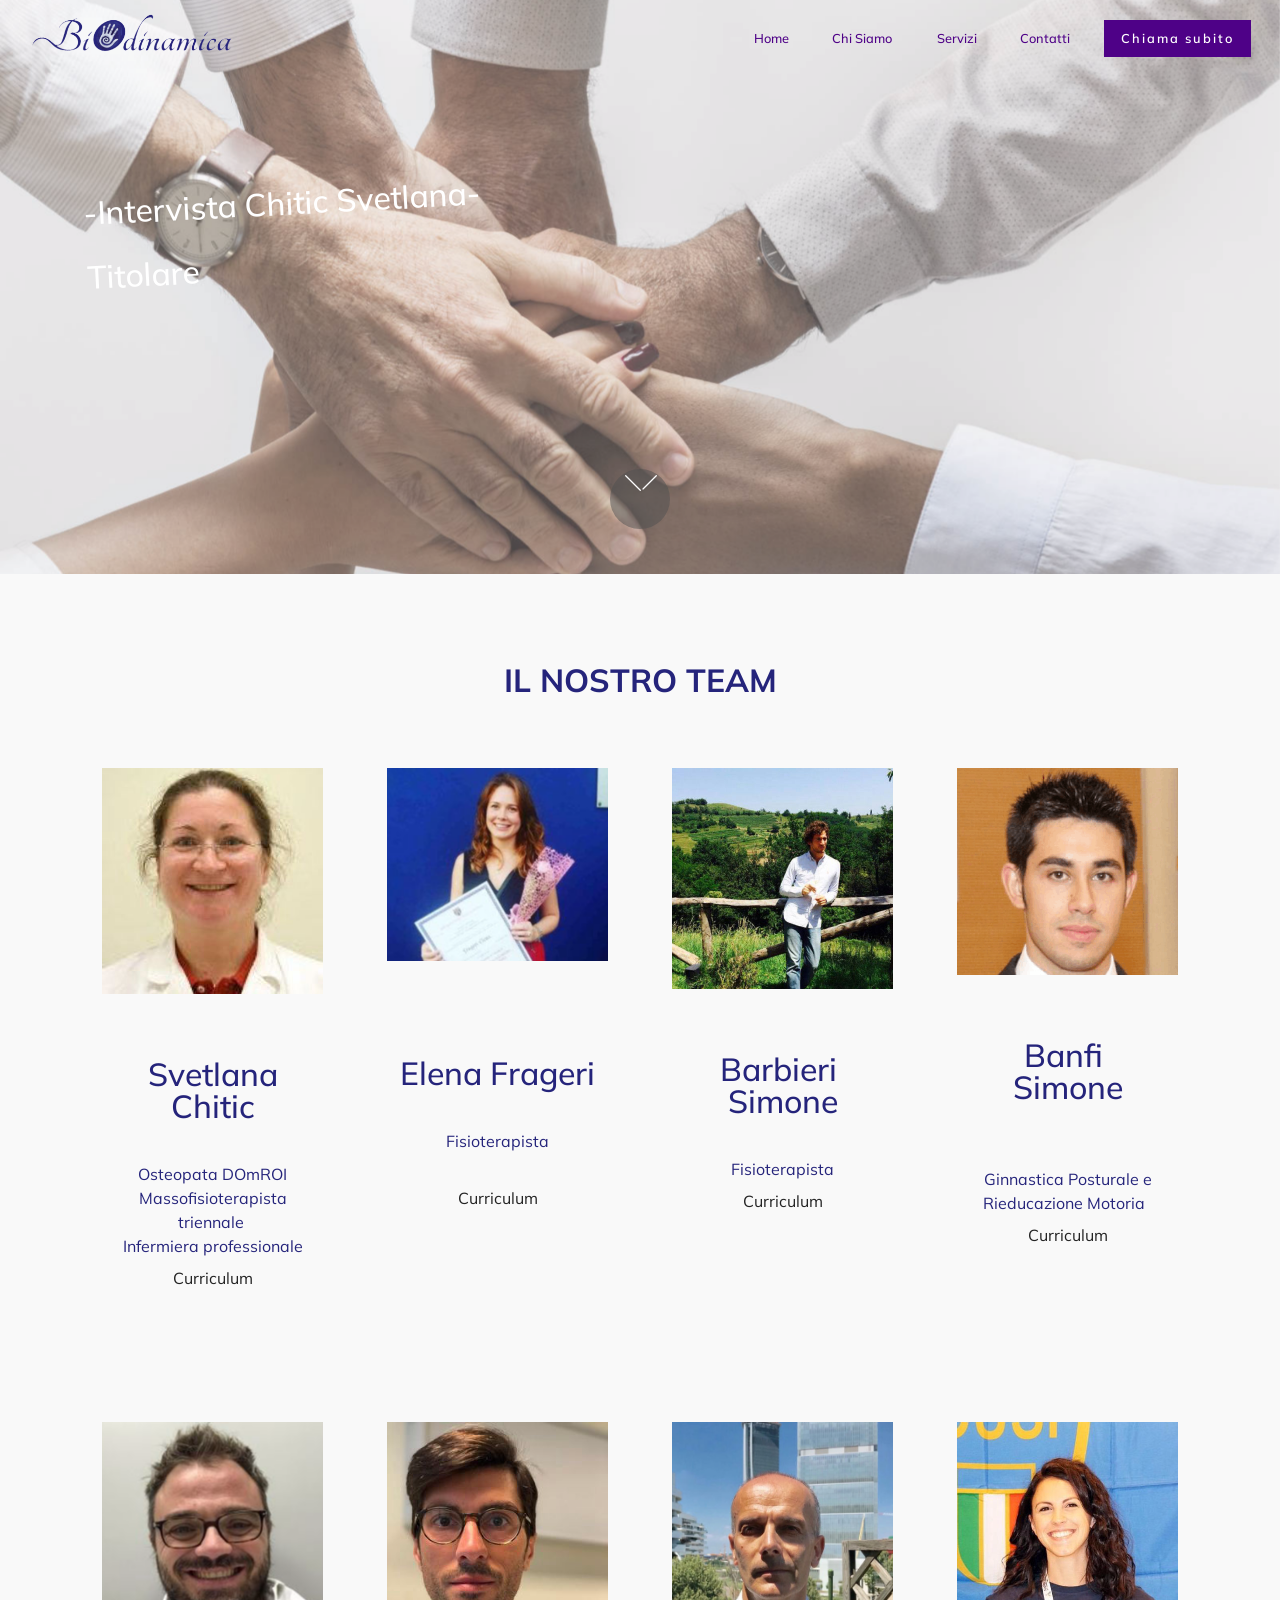
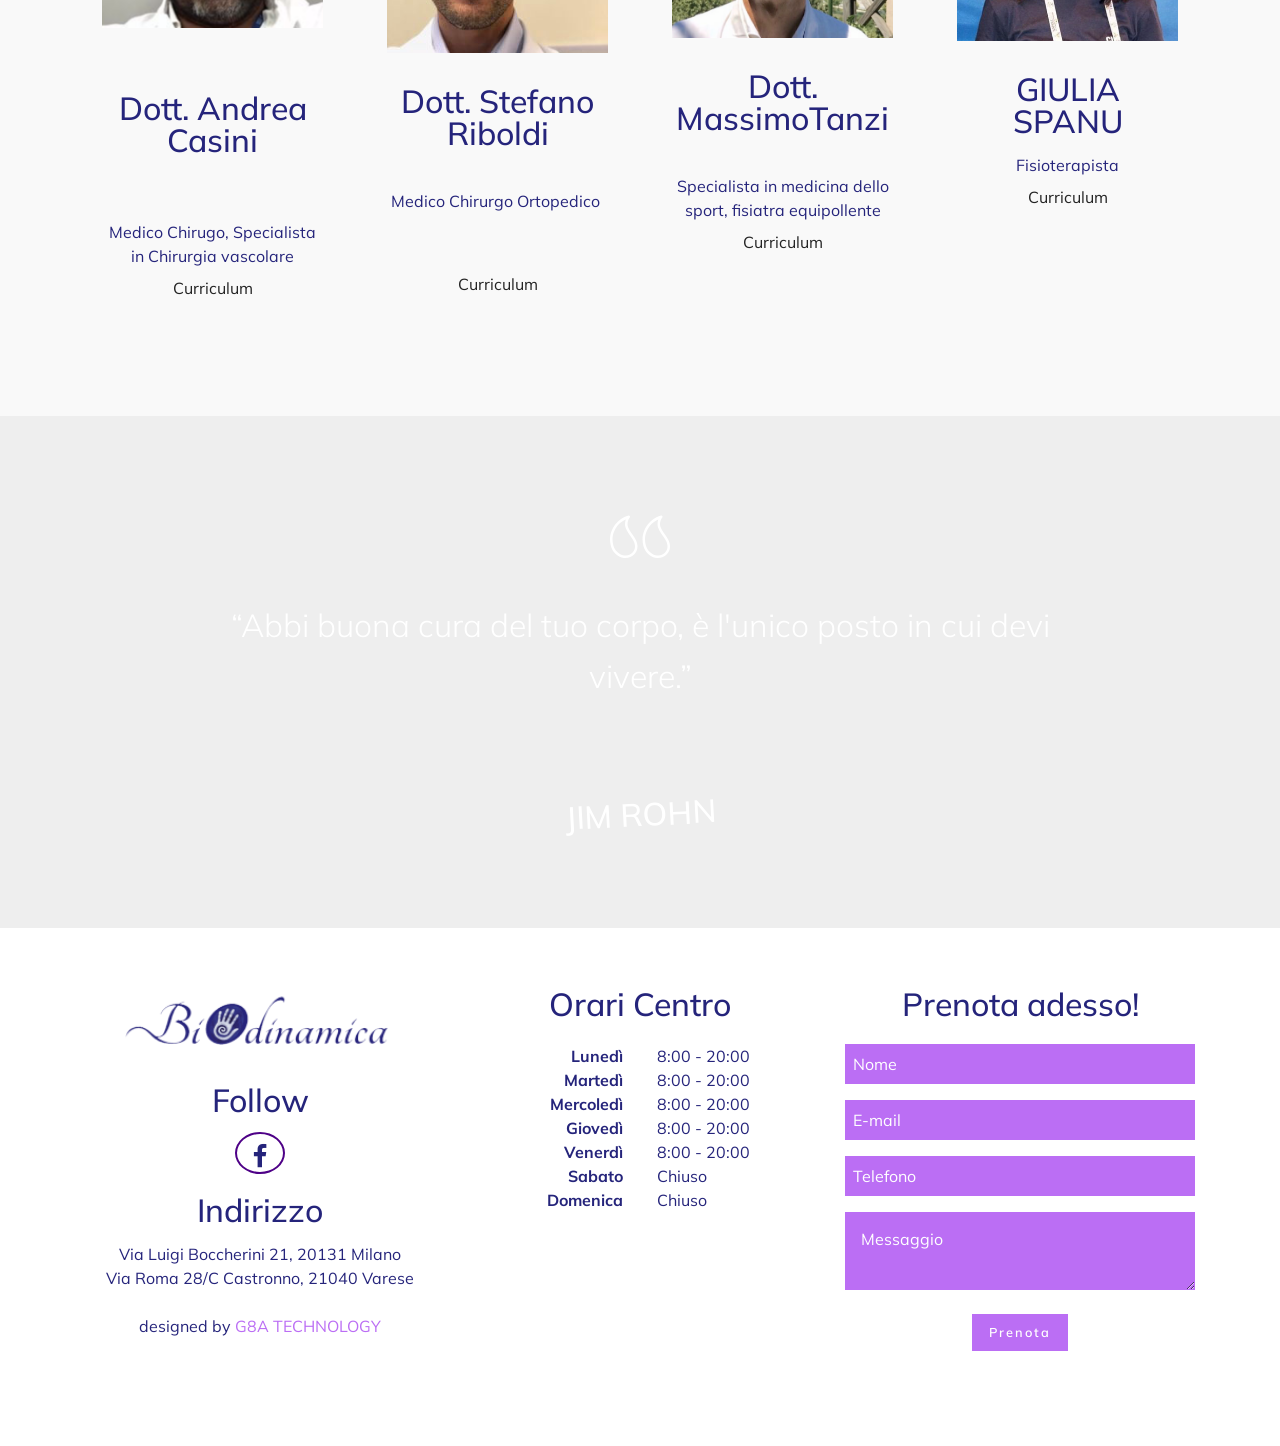
==== chisiamo.html @ c919f766 "Copia fedele del sito studiobiodinamica.com Pagine Home, Chi siamo, Servizi, Contatti e Metodo Wellb" ====
<!DOCTYPE html>
<html  >
<head>
  <!-- Site made with Mobirise Website Builder v4.12.4, https://mobirise.com -->
  <meta charset="UTF-8">
  <meta http-equiv="X-UA-Compatible" content="IE=edge">
  <meta name="generator" content="Mobirise v4.12.4, mobirise.com">
  <meta name="viewport" content="width=device-width, initial-scale=1, minimum-scale=1">
  <link rel="shortcut icon" href="assets/images/logo-definitivo-biodinamica-464x119.png" type="image/x-icon">
  <meta name="description" content="">
  
  
  <title>chisiamo</title>
  <link rel="stylesheet" href="assets/web/assets/mobirise-icons/mobirise-icons.css">
  <link rel="stylesheet" href="assets/tether/tether.min.css">
  <link rel="stylesheet" href="assets/bootstrap/css/bootstrap.min.css">
  <link rel="stylesheet" href="assets/bootstrap/css/bootstrap-grid.min.css">
  <link rel="stylesheet" href="assets/bootstrap/css/bootstrap-reboot.min.css">
  <link rel="stylesheet" href="assets/dropdown/css/style.css">
  <link rel="stylesheet" href="assets/socicon/css/styles.css">
  <link rel="stylesheet" href="assets/theme/css/style.css">
  <link rel="preload" as="style" href="assets/mobirise/css/mbr-additional.css"><link rel="stylesheet" href="assets/mobirise/css/mbr-additional.css" type="text/css">
  
  
  
</head>
<body>

<!-- Analytics -->
<!-- Global site tag (gtag.js) - Google Analytics -->
<script async src="https://www.googletagmanager.com/gtag/js?id=UA-58977007-7">
</script>
<script>
  window.dataLayer = window.dataLayer || [];
  function gtag(){dataLayer.push(arguments);}
  gtag('js', new Date());

  gtag('config', 'UA-58977007-7');
</script>
<!-- /Analytics -->


  <section class="menu cid-qYHUWllOUw" once="menu" id="menu1-6">

    
    

    <nav class="navbar navbar-dropdown navbar-fixed-top navbar-expand-lg">
        <div class="navbar-brand">
            <span class="navbar-logo">
                <a href="index.html">
                    <img src="assets/images/logo-definitivo-biodinamica-464x119.png" alt="Mobirise" title="" style="height: 3.8rem;">
                </a>
            </span>
            
        </div>
        <button class="navbar-toggler" type="button" data-toggle="collapse" data-target="#navbarSupportedContent" aria-controls="navbarNavAltMarkup" aria-expanded="false" aria-label="Toggle navigation">
            <div class="hamburger">
                <span></span>
                <span></span>
                <span></span>
                <span></span>
            </div>
        </button>
      <div class="collapse navbar-collapse" id="navbarSupportedContent">
            <ul class="navbar-nav nav-dropdown" data-app-modern-menu="true"><li class="nav-item">
                    <a class="nav-link link text-info display-4" href="index.html">
                        Home</a>
                </li><li class="nav-item"><a class="nav-link link text-info display-4" href="chisiamo.html">
                        Chi Siamo&nbsp;</a></li>
                <li class="nav-item">
                    <a class="nav-link link text-info display-4" href="Servizi.html">
                        Servizi</a>
                </li>
                <li class="nav-item">
                    <a class="nav-link link text-info display-4" href="Contatti.html">
                        Contatti</a>
                </li></ul>
            
            <div class="navbar-buttons mbr-section-btn"><a class="btn btn-md btn-info display-4" href="tel:+39 3386109700">Chiama subito</a></div>
      </div>
    </nav>
</section>

<section class="header1 cid-qYINeCdEh6 mbr-parallax-background" id="header1-8">
    
    

    <div class="mbr-overlay" style="opacity: 0.3; background-color: rgb(239, 239, 239);">
    </div> 
    <div class="container">
        <div class="row">
            <div class=" col-md-6 content">
                <h1 class="mbr-section-title mbr-bold pb-3 mbr-white mbr-fonts-style display-2"></h1>
                <p class="mbr-text mbr-fonts-style mbr-white display-7"></p>
                <h3 class="signature mbr-fonts-style mbr-white display-5">-Intervista Chitic Svetlana-<br><br>Titolare</h3>
            </div>
            <div class="video col-md-6">
               <div class="mbr-figure"><iframe class="mbr-embedded-video" src="https://www.youtube.com/embed/4KawHWE7zHc?rel=0&amp;amp;showinfo=0&amp;autoplay=0&amp;loop=0" width="1280" height="720" frameborder="0" allowfullscreen></iframe></div>      
            </div>
        </div>
    </div>
    <div class="mbr-arrow hidden-sm-down" aria-hidden="true">
        <a href="chisiamo.html#next">
            <i class="mbri-arrow-down mbr-iconfont"></i>
        </a>
    </div>
</section>

<section class="features2 cid-qYINbZ5W5R" id="features2-7">
    
    

    
    <div class="container align-center">
        <h2 class="pb-5 mbr-fonts-style mbr-bold display-2">
            IL NOSTRO TEAM</h2>
    </div>

    <div class="container">
        <div class="row justify-content-center">

            <div class="card col-12 col-md-6 col-lg-3">
                <div class="">
                    <img src="assets/images/index-278x285.jpg" class="img-rounded" alt="Mobirise" title="">
                </div>
                <div class="card-box align-center">
                    <h4 class="card-title mbr-fonts-style mbr-semibold display-5"><br><br>Svetlana Chitic</h4>
                    <p class="phone-num mbr-fonts-style display-7"><br>Osteopata DOmROI<br>Massofisioterapista triennale&nbsp;<br>Infermiera professionale</p>
                    <p class="e-mail mbr-fonts-style display-7"></p>
                    
                    <h3 class="mbr-text mbr-bold mbr-fonts-style specialty display-7"><div><span style="font-size: 1rem; background-color: transparent;"><a href="assets/files/curriculim&#32;Svetlana&#32;Chitic&#32;22.pdf">Curriculum</a></span><br></div></h3>
                </div>
            </div>

            <div class="card col-12 col-md-6 align-center col-lg-3">
                <div class="card-img">
                    <img src="assets/images/aaiawdgaaaaaqaaaaaaaaypaaaajdlmntjmotg5lwq0zgqtndgzmy1hztyxltflntlknjdhotvmng-1-291x229.jpg" alt="Mobirise" title="">
                </div>
                <div class="card-box">
                    <h4 class="card-title mbr-fonts-style mbr-semibold display-5"><br><br><br>Elena Frageri</h4>
                    <p class="phone-num mbr-fonts-style display-7"></p>
                    <p class="e-mail mbr-fonts-style display-7"><br>Fisioterapista</p>
                    
                    <h3 class="mbr-text mbr-bold mbr-fonts-style specialty display-7"><a href="assets/files/CVElenaFrageriaggiornato2017.doc">
                        </a><br><a href="assets/files/CVElenaFrageriaggiornato2017.doc" class="text-info">

                    </a><div><a href="assets/files/CVElenaFrageriaggiornato2017.doc">
</a></div><div><a href="assets/files/CVElenaFrageriaggiornato2017.pdf">Curriculum</a></div></h3>
                </div>
            </div>

            <div class="card col-12 col-md-6 align-center col-lg-3">
                <div class="card-img">
                    <img src="assets/images/simone-barbieri-442x442.jpg" alt="Mobirise" title="">
                </div>
                <div class="card-box">
                    <h4 class="card-title mbr-fonts-style mbr-semibold display-5"><div>
</div><div><span style="font-size: 2rem; background-color: transparent;"><br></span></div><div><br></div><div><span style="font-size: 2rem; background-color: transparent;">Barbieri&nbsp;</span></div><div><span style="font-size: 2rem; background-color: transparent;">Simone</span><br></div></h4>
                    <p class="phone-num mbr-fonts-style display-7"><br>Fisioterapista</p>
                    <p class="e-mail mbr-fonts-style display-7"></p>
                    
                    <h3 class="mbr-text mbr-fonts-style mbr-bold specialty display-7"><a href="assets/files/Curriculum&#32;Vitae&#32;Simone&#32;Barbieri.pdf">
                        </a><strong><a href="assets/files/Curriculum&#32;Vitae&#32;Simone&#32;Barbieri.pdf" class="text-success">
</a></strong><div><a href="assets/files/Curriculum&#32;Vitae&#32;Simone&#32;Barbieri.pdf">Curriculum</a></div></h3>
                </div>
            </div>

            <div class="card col-12 col-md-6 align-center col-lg-3">
                <div class="card-img ">
                    <img src="assets/images/fotosimonesito-4-286x334.png" alt="Mobirise" title="">
                </div>
                <div class="card-box">
                    <h4 class="card-title mbr-fonts-style mbr-semibold display-5">
                        
                    <div><span style="font-size: 2rem; background-color: transparent;"><br></span></div><br><div><span style="font-size: 2rem; background-color: transparent;">Banfi&nbsp;</span></div><div><span style="font-size: 2rem; background-color: transparent;">Simone</span><br></div></h4>
                    <p class="phone-num mbr-fonts-style display-7"><br><br>Ginnastica Posturale e Rieducazione Motoria &nbsp;<br></p>
                    <p class="e-mail mbr-fonts-style display-7"></p>
                    
                    <h3 class="mbr-text mbr-fonts-style mbr-bold specialty display-7"><a href="assets/files/Cv-SimoneBanficorretto&#32;(1).pdf">
                        Curriculum
                    </a></h3>
                </div>
            </div>
        </div>
    </div>
</section>

<section class="features2 cid-qYIQskK0BP" id="features2-a">
    
    

    
    <div class="container align-center">
        
    </div>

    <div class="container">
        <div class="row justify-content-center">

            <div class="card col-12 col-md-6 col-lg-3">
                <div class="card-img">
                    <img src="assets/images/unnamed-1-285x313.jpg" alt="Mobirise" title="">
                </div>
                <div class="card-box align-center">
                    <h4 class="card-title mbr-fonts-style mbr-semibold display-5"><br><br>Dott. Andrea Casini​
</h4>
                    <p class="phone-num mbr-fonts-style display-7"><br><br>Medico  Chirugo,  Specialista  in  Chirurgia  vascolare
<br></p>
                    <p class="e-mail mbr-fonts-style display-7"></p>
                    
                    <h3 class="mbr-text mbr-bold mbr-fonts-style specialty display-7"><strong><a href="assets/files/CV_Casini&#32;(1).pdf" class="text-success">
</a></strong><div><a href="assets/files/CV_Casini&#32;(1).pdf">Curriculum</a></div></h3>
                </div>
            </div>

            <div class="card col-12 col-md-6 align-center col-lg-3">
                <div class="card-img">
                    <img src="assets/images/unnamed-4-272x356.jpg" alt="Mobirise" title="">
                </div>
                <div class="card-box">
                    <h4 class="card-title mbr-fonts-style mbr-semibold display-5"><br>Dott. Stefano Riboldi</h4>
                    <p class="phone-num mbr-fonts-style display-7"></p>
                    <p class="e-mail mbr-fonts-style display-7"><br>Medico Chirurgo Ortopedico&nbsp;<br></p>
                    
                    <h3 class="mbr-text mbr-bold mbr-fonts-style specialty display-7"><strong><a href="assets/files/Cv-SimoneBanficorretto&#32;(1).pdf" class="text-success">
</a></strong><a href="assets/files/Curriculum&#32;Vitae&#32;Simone&#32;Barbieri.pdf"><br></a><br><a href="assets/files/cv_europeodefinitivo.pdf">Curriculum</a></h3>
                </div>
            </div>

            <div class="card col-12 col-md-6 align-center col-lg-3">
                <div class="card-img">
                    <img src="assets/images/foto-c.v.-632x617.jpg" alt="Mobirise" title="">
                </div>
                <div class="card-box">
                    <h4 class="card-title mbr-fonts-style mbr-semibold display-5"><br>Dott. MassimoTanzi</h4>
                    <p class="phone-num mbr-fonts-style display-7">                         
                        <br>Specialista in medicina dello sport, fisiatra equipollente</p>
                    <p class="e-mail mbr-fonts-style display-7"></p>
                    
                    <h3 class="mbr-text mbr-fonts-style mbr-bold specialty display-7"><a href="assets/files/Curriculum&#32;Vitae&#32;Europeo&#32;Tanzi&#32;Massimo-5.doc">
</a><div><a href="assets/files/Curriculum&#32;Vitae&#32;Europeo&#32;Tanzi&#32;Massimo-5.doc">
</a></div><div><a href="assets/files/Curriculum&#32;Vitae&#32;Europeo&#32;Tanzi&#32;Massimo-5.pdf">Curriculum</a></div></h3>
                </div>
            </div>

            <div class="card col-12 col-md-6 align-center col-lg-3">
                <div class="card-img ">
                    <img src="assets/images/whatsapp-image-2019-07-23-at-21.37.40-442x608.jpg" alt="Mobirise" title="">
                </div>
                <div class="card-box">
                    <h4 class="card-title mbr-fonts-style mbr-semibold display-5"><br>GIULIA SPANU</h4>
                    <p class="phone-num mbr-fonts-style display-7"></p>
                    <p class="e-mail mbr-fonts-style display-7">Fisioterapista</p>
                    
                    <h3 class="mbr-text mbr-fonts-style mbr-bold specialty display-7"><a href="assets/files/CV&#32;2019&#32;(1).pdf">
</a><div><a href="assets/files/CV&#32;2019&#32;(1).pdf">
</a></div><div><a href="assets/files/CV&#32;2019&#32;(1).pdf">Curriculum</a></div></h3>
                </div>
            </div>
        </div>
    </div>
</section>

<section class="cid-qYINgExmEL mbr-parallax-background" id="article1-9">

    

    
    <div class="container align-center">
        <div class="row justify-content-center">
            <div class="media-container-column mbr-white col-md-10">
                <div class="card-img pb-3">
                    <span class="mbr-iconfont mbri-quote-left"></span>
                </div>
                
                <p class="mbr-text pb-5 mbr-fonts-style display-2">“Abbi buona cura del tuo corpo, è l'unico posto in cui devi vivere.” 
                </p>
                <h3 class="signature mbr-fonts-style display-5">
                    
                <div><br></div><div>JIM ROHN</div></h3>    
            </div>
        </div>
    </div>
</section>

<section class="cid-raeWEYuQEu" id="footer4-18">

    

    

    <div class="container">
        <div class="row content justify-content-center align-items-start mbr-white">
            <div class="col-12 col-md-6 col-lg-4 pb-3">
                <div class="logo pb-3 align-center">
                    <a href="index.html">
                        <img src="assets/images/logo-definitivo-biodinamica-296x76.png" alt="Studiobiodinamica" title="Studiobiodinamica" style="height: 5rem;">
                    </a>
                </div>
                <div class="social-list pb-3 align-center">
                    <h3 class="follow-title mbr-fonts-style pb-2 align-center display-5">
                        Follow
                    </h3>
                    <div class="soc-item">
                        <a href="https://www.facebook.com/studiobiodinamica/?ref=bookmarks" target="_blank">
                            <span class="mbr-iconfont mbr-iconfont-social socicon-facebook socicon" style="color: rgb(37, 36, 123); fill: rgb(37, 36, 123);"></span>
                        </a>
                    </div>
                    
                    
                    
                    
                    
                </div>
                <div class="address">
                    <h3 class="address-title mbr-fonts-style pb-2 align-center display-5">Indirizzo</h3>
                    <p class="address-block mbr-fonts-style pb-3 align-center display-7">Via Luigi Boccherini  21, 20131 Milano​<br>Via Roma 28/C Castronno,  21040 Varese<br><br>designed by <a href="https://www.g8a.it/" class="text-secondary">G8A TECHNOLOGY</a></p>
                </div>
                
            </div>
            <div class="col-sm-12 col-md-6 col-lg-5 col-xl-4 opening-hours pb-3 align-center">
                <h3 class="opening-hours-title pb-3 mbr-fonts-style align-center display-5">
                    Orari Centro</h3>
                <div class="col-5 days-column mbr-fonts-style mbr-bold align-right display-7">
                    <span>Lunedì</span>
                    <span>Martedì</span>
                    <span>Mercoledì</span>
                    <span>Giovedì</span>
                    <span>Venerdì</span>
                    <span>Sabato</span>
                    <span>Domenica</span>
                </div>
                <div class="col-5 hours-column mbr-fonts-style align-left display-7">
                    <span>8:00 - 20:00</span>
                    <span>8:00 - 20:00</span>
                    <span>8:00 - 20:00</span>
                    <span>8:00 - 20:00</span>
                    <span>8:00 - 20:00</span>
                    <span><span style="font-size: 1rem; display: inline !important;">Chiuso</span></span><span><span style="font-size: 1rem; display: inline !important;">Chiuso</span><br></span>
                </div>
            </div>
            <div class="form-1 col-sm-12 col-md-5 col-xl-4 col-lg-3" data-form-type="formoid">
                <h3 class="form-title pb-3 mbr-fonts-style align-center display-5">
                    Prenota adesso!</h3>
                <div data-form-alert="" hidden="">Grazie per aver prenotato presso il nostro Studio ,

Verrai ricontattato nel minor tempo possibile da uno dei nostri operatori 

Grazie
-------------------
Studio Biodinamica
</div>
                <form class="mbr-form" action="https://mobirise.com/" method="post" data-form-title="My Mobirise Form"><input type="hidden" name="email" data-form-email="true" value="M1m2J1Vgma/K64DSNJi5JTnHnTz5fEEVzd4bEILPbnUvqNh3LDOVkYeRzgEBhaQcnfEnECK78Vz5jeISmR1+lApb0YwXeWLG72NpMMR9Wn5Um1Gsjz74hepDfvYqUSw2.E9AJVKqNgJlw5CUUsQfGuuOL3vDM4N8sNubX/H5CwjOPQKDTNs3hu9l8045e/daSVeKc1QqkYO4w0lQ0DBKYhS0Hsv8CmdL0NY5fbgPLoASxu8kYci0FRHA4FGpufP8J">
                    <div class="input-wrap" data-for="name">
                        <input type="text" class="field display-7" name="name" placeholder="Nome" data-form-field="Name" required="" id="name-footer4-18">
                    </div>
                    <div class="input-wrap" data-for="email">
                        <input type="text" class="field display-7" name="email" placeholder="E-mail" data-form-field="E-mail" required="" id="email-footer4-18">
                    </div>
                    <div class="input-wrap" data-for="phone">
                        <input type="text" class="field display-7" name="phone" placeholder="Telefono" data-form-field="Phone" id="phone-footer4-18">
                    </div>
                    <div class="form-group pb-2" data-for="message">
                        <textarea type="text" class="form-control display-7" name="message" placeholder="Messaggio" rows="2" data-form-field="Message" id="message-footer4-18"></textarea>
                    </div>
                    <div class="btn-row align-center">
                        <span class="input-group-btn"><button href="https://mobirise.com/" type="submit" class="btn btn-form btn-secondary display-4">Prenota</button></span>
                    </div>
                </form>
            </div>
        </div>
    </div>
</section>


  <script src="assets/web/assets/jquery/jquery.min.js"></script>
  <script src="assets/popper/popper.min.js"></script>
  <script src="assets/tether/tether.min.js"></script>
  <script src="assets/bootstrap/js/bootstrap.min.js"></script>
  <script src="assets/smoothscroll/smooth-scroll.js"></script>
  <script src="assets/dropdown/js/nav-dropdown.js"></script>
  <script src="assets/dropdown/js/navbar-dropdown.js"></script>
  <script src="assets/touchswipe/jquery.touch-swipe.min.js"></script>
  <script src="assets/parallax/jarallax.min.js"></script>
  <script src="assets/theme/js/script.js"></script>
  <script src="assets/formoid/formoid.min.js"></script>
  
  
</body>
</html>
---- assets/web/assets/mobirise-icons/mobirise-icons.css ----
@font-face {
  font-family: 'MobiriseIcons';
  src:  url('mobirise-icons.eot');
  src:  url('mobirise-icons.eot') format('embedded-opentype'),
    url('mobirise-icons.ttf') format('truetype'),
    url('mobirise-icons.woff') format('woff'),
    url('mobirise-icons.svg') format('svg');
  font-weight: normal;
  font-style: normal;
  font-display: swap;
}

[class^="mbri-"], [class*=" mbri-"] {
  /* use !important to prevent issues with browser extensions that change fonts */
  font-family: MobiriseIcons !important;
  speak: none;
  font-style: normal;
  font-weight: normal;
  font-variant: normal;
  text-transform: none;
  line-height: 1;

  /* Better Font Rendering =========== */
  -webkit-font-smoothing: antialiased;
  -moz-osx-font-smoothing: grayscale;
}

.mbri-add-submenu:before {
  content: "\e900";
}
.mbri-alert:before {
  content: "\e901";
}
.mbri-align-center:before {
  content: "\e902";
}
.mbri-align-justify:before {
  content: "\e903";
}
.mbri-align-left:before {
  content: "\e904";
}
.mbri-align-right:before {
  content: "\e905";
}
.mbri-android:before {
  content: "\e906";
}
.mbri-apple:before {
  content: "\e907";
}
.mbri-arrow-down:before {
  content: "\e908";
}
.mbri-arrow-next:before {
  content: "\e909";
}
.mbri-arrow-prev:before {
  content: "\e90a";
}
.mbri-arrow-up:before {
  content: "\e90b";
}
.mbri-bold:before {
  content: "\e90c";
}
.mbri-bookmark:before {
  content: "\e90d";
}
.mbri-bootstrap:before {
  content: "\e90e";
}
.mbri-briefcase:before {
  content: "\e90f";
}
.mbri-browse:before {
  content: "\e910";
}
.mbri-bulleted-list:before {
  content: "\e911";
}
.mbri-calendar:before {
  content: "\e912";
}
.mbri-camera:before {
  content: "\e913";
}
.mbri-cart-add:before {
  content: "\e914";
}
.mbri-cart-full:before {
  content: "\e915";
}
.mbri-cash:before {
  content: "\e916";
}
.mbri-change-style:before {
  content: "\e917";
}
.mbri-chat:before {
  content: "\e918";
}
.mbri-clock:before {
  content: "\e919";
}
.mbri-close:before {
  content: "\e91a";
}
.mbri-cloud:before {
  content: "\e91b";
}
.mbri-code:before {
  content: "\e91c";
}
.mbri-contact-form:before {
  content: "\e91d";
}
.mbri-credit-card:before {
  content: "\e91e";
}
.mbri-cursor-click:before {
  content: "\e91f";
}
.mbri-cust-feedback:before {
  content: "\e920";
}
.mbri-database:before {
  content: "\e921";
}
.mbri-delivery:before {
  content: "\e922";
}
.mbri-desktop:before {
  content: "\e923";
}
.mbri-devices:before {
  content: "\e924";
}
.mbri-down:before {
  content: "\e925";
}
.mbri-download:before {
  content: "\e989";
}
.mbri-drag-n-drop:before {
  content: "\e927";
}
.mbri-drag-n-drop2:before {
  content: "\e928";
}
.mbri-edit:before {
  content: "\e929";
}
.mbri-edit2:before {
  content: "\e92a";
}
.mbri-error:before {
  content: "\e92b";
}
.mbri-extension:before {
  content: "\e92c";
}
.mbri-features:before {
  content: "\e92d";
}
.mbri-file:before {
  content: "\e92e";
}
.mbri-flag:before {
  content: "\e92f";
}
.mbri-folder:before {
  content: "\e930";
}
.mbri-gift:before {
  content: "\e931";
}
.mbri-github:before {
  content: "\e932";
}
.mbri-globe:before {
  content: "\e933";
}
.mbri-globe-2:before {
  content: "\e934";
}
.mbri-growing-chart:before {
  content: "\e935";
}
.mbri-hearth:before {
  content: "\e936";
}
.mbri-help:before {
  content: "\e937";
}
.mbri-home:before {
  content: "\e938";
}
.mbri-hot-cup:before {
  content: "\e939";
}
.mbri-idea:before {
  content: "\e93a";
}
.mbri-image-gallery:before {
  content: "\e93b";
}
.mbri-image-slider:before {
  content: "\e93c";
}
.mbri-info:before {
  content: "\e93d";
}
.mbri-italic:before {
  content: "\e93e";
}
.mbri-key:before {
  content: "\e93f";
}
.mbri-laptop:before {
  content: "\e940";
}
.mbri-layers:before {
  content: "\e941";
}
.mbri-left-right:before {
  content: "\e942";
}
.mbri-left:before {
  content: "\e943";
}
.mbri-letter:before {
  content: "\e944";
}
.mbri-like:before {
  content: "\e945";
}
.mbri-link:before {
  content: "\e946";
}
.mbri-lock:before {
  content: "\e947";
}
.mbri-login:before {
  content: "\e948";
}
.mbri-logout:before {
  content: "\e949";
}
.mbri-magic-stick:before {
  content: "\e94a";
}
.mbri-map-pin:before {
  content: "\e94b";
}
.mbri-menu:before {
  content: "\e94c";
}
.mbri-mobile:before {
  content: "\e94d";
}
.mbri-mobile2:before {
  content: "\e94e";
}
.mbri-mobirise:before {
  content: "\e94f";
}
.mbri-more-horizontal:before {
  content: "\e950";
}
.mbri-more-vertical:before {
  content: "\e951";
}
.mbri-music:before {
  content: "\e952";
}
.mbri-new-file:before {
  content: "\e953";
}
.mbri-numbered-list:before {
  content: "\e954";
}
.mbri-opened-folder:before {
  content: "\e955";
}
.mbri-pages:before {
  content: "\e956";
}
.mbri-paper-plane:before {
  content: "\e957";
}
.mbri-paperclip:before {
  content: "\e958";
}
.mbri-photo:before {
  content: "\e959";
}
.mbri-photos:before {
  content: "\e95a";
}
.mbri-pin:before {
  content: "\e95b";
}
.mbri-play:before {
  content: "\e95c";
}
.mbri-plus:before {
  content: "\e95d";
}
.mbri-preview:before {
  content: "\e95e";
}
.mbri-print:before {
  content: "\e95f";
}
.mbri-protect:before {
  content: "\e960";
}
.mbri-question:before {
  content: "\e961";
}
.mbri-quote-left:before {
  content: "\e962";
}
.mbri-quote-right:before {
  content: "\e963";
}
.mbri-refresh:before {
  content: "\e964";
}
.mbri-responsive:before {
  content: "\e965";
}
.mbri-right:before {
  content: "\e966";
}
.mbri-rocket:before {
  content: "\e967";
}
.mbri-sad-face:before {
  content: "\e968";
}
.mbri-sale:before {
  content: "\e969";
}
.mbri-save:before {
  content: "\e96a";
}
.mbri-search:before {
  content: "\e96b";
}
.mbri-setting:before {
  content: "\e96c";
}
.mbri-setting2:before {
  content: "\e96d";
}
.mbri-setting3:before {
  content: "\e96e";
}
.mbri-share:before {
  content: "\e96f";
}
.mbri-shopping-bag:before {
  content: "\e970";
}
.mbri-shopping-basket:before {
  content: "\e971";
}
.mbri-shopping-cart:before {
  content: "\e972";
}
.mbri-sites:before {
  content: "\e973";
}
.mbri-smile-face:before {
  content: "\e974";
}
.mbri-speed:before {
  content: "\e975";
}
.mbri-star:before {
  content: "\e976";
}
.mbri-success:before {
  content: "\e977";
}
.mbri-sun:before {
  content: "\e978";
}
.mbri-sun2:before {
  content: "\e979";
}
.mbri-tablet:before {
  content: "\e97a";
}
.mbri-tablet-vertical:before {
  content: "\e97b";
}
.mbri-target:before {
  content: "\e97c";
}
.mbri-timer:before {
  content: "\e97d";
}
.mbri-to-ftp:before {
  content: "\e97e";
}
.mbri-to-local-drive:before {
  content: "\e97f";
}
.mbri-touch-swipe:before {
  content: "\e980";
}
.mbri-touch:before {
  content: "\e981";
}
.mbri-trash:before {
  content: "\e982";
}
.mbri-underline:before {
  content: "\e983";
}
.mbri-unlink:before {
  content: "\e984";
}
.mbri-unlock:before {
  content: "\e985";
}
.mbri-up-down:before {
  content: "\e986";
}
.mbri-up:before {
  content: "\e987";
}
.mbri-update:before {
  content: "\e988";
}
.mbri-upload:before {
 content: "\e926"; 
}
.mbri-user:before {
  content: "\e98a";
}
.mbri-user2:before {
  content: "\e98b";
}
.mbri-users:before {
  content: "\e98c";
}
.mbri-video:before {
  content: "\e98d";
}
.mbri-video-play:before {
  content: "\e98e";
}
.mbri-watch:before {
  content: "\e98f";
}
.mbri-website-theme:before {
  content: "\e990";
}
.mbri-wifi:before {
  content: "\e991";
}
.mbri-windows:before {
  content: "\e992";
}
.mbri-zoom-out:before {
  content: "\e993";
}
.mbri-redo:before {
  content: "\e994";
}
.mbri-undo:before {
  content: "\e995";
}
---- assets/dropdown/css/style.css ----
.navbar-dropdown {
  left: 0;
  padding: 0;
  position: absolute;
  right: 0;
  top: 0;
  transition: all 0.45s ease;
  z-index: 1030;
  background: #282828; }
  .navbar-dropdown .navbar-logo {
    margin-right: 0.8rem;
    transition: margin 0.3s ease-in-out;
    vertical-align: middle; }
    .navbar-dropdown .navbar-logo img {
      height: 3.125rem;
      transition: all 0.3s ease-in-out; }
    .navbar-dropdown .navbar-logo.mbr-iconfont {
      font-size: 3.125rem;
      line-height: 3.125rem; }
  .navbar-dropdown .navbar-caption {
    font-weight: 700;
    white-space: normal;
    vertical-align: -4px;
    line-height: 3.125rem !important; }
    .navbar-dropdown .navbar-caption, .navbar-dropdown .navbar-caption:hover {
      color: inherit;
      text-decoration: none; }
  .navbar-dropdown .mbr-iconfont + .navbar-caption {
    vertical-align: -1px; }
  .navbar-dropdown.navbar-fixed-top {
    position: fixed; }
  .navbar-dropdown .navbar-brand span {
    vertical-align: -4px; }
  .navbar-dropdown.bg-color.transparent {
    background: none; }
  .navbar-dropdown.navbar-short .navbar-brand {
    padding: 0.625rem 0; }
    .navbar-dropdown.navbar-short .navbar-brand span {
      vertical-align: -1px; }
  .navbar-dropdown.navbar-short .navbar-caption {
    line-height: 2.375rem !important;
    vertical-align: -2px; }
  .navbar-dropdown.navbar-short .navbar-logo {
    margin-right: 0.5rem; }
    .navbar-dropdown.navbar-short .navbar-logo img {
      height: 2.375rem; }
    .navbar-dropdown.navbar-short .navbar-logo.mbr-iconfont {
      font-size: 2.375rem;
      line-height: 2.375rem; }
  .navbar-dropdown.navbar-short .mbr-table-cell {
    height: 3.625rem; }
  .navbar-dropdown .navbar-close {
    left: 0.6875rem;
    position: fixed;
    top: 0.75rem;
    z-index: 1000; }
  .navbar-dropdown .hamburger-icon {
    content: "";
    display: inline-block;
    vertical-align: middle;
    width: 16px;
    -webkit-box-shadow: 0 -6px 0 1px #282828,0 0 0 1px #282828,0 6px 0 1px #282828;
    -moz-box-shadow: 0 -6px 0 1px #282828,0 0 0 1px #282828,0 6px 0 1px #282828;
    box-shadow: 0 -6px 0 1px #282828,0 0 0 1px #282828,0 6px 0 1px #282828; }

.dropdown-menu .dropdown-toggle[data-toggle="dropdown-submenu"]::after {
  border-bottom: 0.35em solid transparent;
  border-left: 0.35em solid;
  border-right: 0;
  border-top: 0.35em solid transparent;
  margin-left: 0.3rem; }

.dropdown-menu .dropdown-item:focus {
  outline: 0; }

.nav-dropdown {
  font-size: 0.75rem;
  font-weight: 500;
  height: auto !important; }
  .nav-dropdown .nav-btn {
    padding-left: 1rem; }
  .nav-dropdown .link {
    margin: .667em 1.667em;
    font-weight: 500;
    padding: 0;
    transition: color .2s ease-in-out; }
    .nav-dropdown .link.dropdown-toggle {
      margin-right: 2.583em; }
      .nav-dropdown .link.dropdown-toggle::after {
        margin-left: .25rem;
        border-top: 0.35em solid;
        border-right: 0.35em solid transparent;
        border-left: 0.35em solid transparent;
        border-bottom: 0; }
      .nav-dropdown .link.dropdown-toggle[aria-expanded="true"] {
        margin: 0;
        padding: 0.667em 3.263em  0.667em 1.667em; }
  .nav-dropdown .link::after,
  .nav-dropdown .dropdown-item::after {
    color: inherit; }
  .nav-dropdown .btn {
    font-size: 0.75rem;
    font-weight: 700;
    letter-spacing: 0;
    margin-bottom: 0;
    padding-left: 1.25rem;
    padding-right: 1.25rem; }
  .nav-dropdown .dropdown-menu {
    border-radius: 0;
    border: 0;
    left: 0;
    margin: 0;
    padding-bottom: 1.25rem;
    padding-top: 1.25rem;
    position: relative; }
  .nav-dropdown .dropdown-submenu {
    margin-left: 0.125rem;
    top: 0; }
  .nav-dropdown .dropdown-item {
    font-weight: 500;
    line-height: 2;
    padding: 0.3846em 4.615em 0.3846em 1.5385em;
    position: relative;
    transition: color .2s ease-in-out, background-color .2s ease-in-out; }
    .nav-dropdown .dropdown-item::after {
      margin-top: -0.3077em;
      position: absolute;
      right: 1.1538em;
      top: 50%; }
    .nav-dropdown .dropdown-item:focus, .nav-dropdown .dropdown-item:hover {
      background: none; }

@media (max-width: 767px) {
  .nav-dropdown.navbar-toggleable-sm {
    bottom: 0;
    display: none;
    left: 0;
    overflow-x: hidden;
    position: fixed;
    top: 0;
    transform: translateX(-100%);
    -ms-transform: translateX(-100%);
    -webkit-transform: translateX(-100%);
    width: 18.75rem;
    z-index: 999; } }
.nav-dropdown.navbar-toggleable-xl {
  bottom: 0;
  display: none;
  left: 0;
  overflow-x: hidden;
  position: fixed;
  top: 0;
  transform: translateX(-100%);
  -ms-transform: translateX(-100%);
  -webkit-transform: translateX(-100%);
  width: 18.75rem;
  z-index: 999; }

.nav-dropdown-sm {
  display: block !important;
  overflow-x: hidden;
  overflow: auto;
  padding-top: 3.875rem; }
  .nav-dropdown-sm::after {
    content: "";
    display: block;
    height: 3rem;
    width: 100%; }
  .nav-dropdown-sm.collapse.in ~ .navbar-close {
    display: block !important; }
  .nav-dropdown-sm.collapsing, .nav-dropdown-sm.collapse.in {
    transform: translateX(0);
    -ms-transform: translateX(0);
    -webkit-transform: translateX(0);
    transition: all 0.25s ease-out;
    -webkit-transition: all 0.25s ease-out;
    background: #282828; }
  .nav-dropdown-sm.collapsing[aria-expanded="false"] {
    transform: translateX(-100%);
    -ms-transform: translateX(-100%);
    -webkit-transform: translateX(-100%); }
  .nav-dropdown-sm .nav-item {
    display: block;
    margin-left: 0 !important;
    padding-left: 0; }
  .nav-dropdown-sm .link,
  .nav-dropdown-sm .dropdown-item {
    border-top: 1px dotted rgba(255, 255, 255, 0.1);
    font-size: 0.8125rem;
    line-height: 1.6;
    margin: 0 !important;
    padding: 0.875rem 2.4rem 0.875rem 1.5625rem !important;
    position: relative;
    white-space: normal; }
    .nav-dropdown-sm .link:focus, .nav-dropdown-sm .link:hover,
    .nav-dropdown-sm .dropdown-item:focus,
    .nav-dropdown-sm .dropdown-item:hover {
      background: rgba(0, 0, 0, 0.2) !important;
      color: #c0a375; }
  .nav-dropdown-sm .nav-btn {
    position: relative;
    padding: 1.5625rem 1.5625rem 0 1.5625rem; }
    .nav-dropdown-sm .nav-btn::before {
      border-top: 1px dotted rgba(255, 255, 255, 0.1);
      content: "";
      left: 0;
      position: absolute;
      top: 0;
      width: 100%; }
    .nav-dropdown-sm .nav-btn + .nav-btn {
      padding-top: 0.625rem; }
      .nav-dropdown-sm .nav-btn + .nav-btn::before {
        display: none; }
  .nav-dropdown-sm .btn {
    padding: 0.625rem 0; }
  .nav-dropdown-sm .dropdown-toggle[data-toggle="dropdown-submenu"]::after {
    margin-left: .25rem;
    border-top: 0.35em solid;
    border-right: 0.35em solid transparent;
    border-left: 0.35em solid transparent;
    border-bottom: 0; }
  .nav-dropdown-sm .dropdown-toggle[data-toggle="dropdown-submenu"][aria-expanded="true"]::after {
    border-top: 0;
    border-right: 0.35em solid transparent;
    border-left: 0.35em solid transparent;
    border-bottom: 0.35em solid; }
  .nav-dropdown-sm .dropdown-menu {
    margin: 0;
    padding: 0;
    position: relative;
    top: 0;
    left: 0;
    width: 100%;
    border: 0;
    float: none;
    border-radius: 0;
    background: none; }
  .nav-dropdown-sm .dropdown-submenu {
    left: 100%;
    margin-left: 0.125rem;
    margin-top: -1.25rem;
    top: 0; }

.navbar-toggleable-sm .nav-dropdown .dropdown-menu {
  position: absolute; }

.navbar-toggleable-sm .nav-dropdown .dropdown-submenu {
  left: 100%;
  margin-left: 0.125rem;
  margin-top: -1.25rem;
  top: 0; }

.navbar-toggleable-sm.opened .nav-dropdown .dropdown-menu {
  position: relative; }

.navbar-toggleable-sm.opened .nav-dropdown .dropdown-submenu {
  left: 0;
  margin-left: 00rem;
  margin-top: 0rem;
  top: 0; }

.is-builder .nav-dropdown.collapsing {
  transition: none !important; }

/*# sourceMappingURL=style.css.map */
---- assets/socicon/css/styles.css ----
@charset "UTF-8";

@font-face {
  font-family: 'Socicon';
  src:  url('../fonts/socicon.eot');
  src:  url('../fonts/socicon.eot') format('embedded-opentype'),
    url('../fonts/socicon.woff2') format('woff2'),
    url('../fonts/socicon.ttf') format('truetype'),
    url('../fonts/socicon.woff') format('woff'),
    url('../fonts/socicon.svg') format('svg');
  font-weight: normal;
  font-style: normal;
}

[data-icon]:before {
  font-family: "socicon" !important;
  content: attr(data-icon);
  font-style: normal !important;
  font-weight: normal !important;
  font-variant: normal !important;
  text-transform: none !important;
  speak: none;
  line-height: 1;
  -webkit-font-smoothing: antialiased;
  -moz-osx-font-smoothing: grayscale;
}

[class^="socicon-"], [class*=" socicon-"] {
  /* use !important to prevent issues with browser extensions that change fonts */
  font-family: 'Socicon' !important;
  speak: none;
  font-style: normal;
  font-weight: normal;
  font-variant: normal;
  text-transform: none;
  line-height: 1;

  /* Better Font Rendering =========== */
  -webkit-font-smoothing: antialiased;
  -moz-osx-font-smoothing: grayscale;
}

.socicon-eitaa:before {
  content: "\e97c";
}
.socicon-soroush:before {
  content: "\e97d";
}
.socicon-bale:before {
  content: "\e97e";
}
.socicon-zazzle:before {
  content: "\e97b";
}
.socicon-society6:before {
  content: "\e97a";
}
.socicon-redbubble:before {
  content: "\e979";
}
.socicon-avvo:before {
  content: "\e978";
}
.socicon-stitcher:before {
  content: "\e977";
}
.socicon-googlehangouts:before {
  content: "\e974";
}
.socicon-dlive:before {
  content: "\e975";
}
.socicon-vsco:before {
  content: "\e976";
}
.socicon-flipboard:before {
  content: "\e973";
}
.socicon-ubuntu:before {
  content: "\e958";
}
.socicon-artstation:before {
  content: "\e959";
}
.socicon-invision:before {
  content: "\e95a";
}
.socicon-torial:before {
  content: "\e95b";
}
.socicon-collectorz:before {
  content: "\e95c";
}
.socicon-seenthis:before {
  content: "\e95d";
}
.socicon-googleplaymusic:before {
  content: "\e95e";
}
.socicon-debian:before {
  content: "\e95f";
}
.socicon-filmfreeway:before {
  content: "\e960";
}
.socicon-gnome:before {
  content: "\e961";
}
.socicon-itchio:before {
  content: "\e962";
}
.socicon-jamendo:before {
  content: "\e963";
}
.socicon-mix:before {
  content: "\e964";
}
.socicon-sharepoint:before {
  content: "\e965";
}
.socicon-tinder:before {
  content: "\e966";
}
.socicon-windguru:before {
  content: "\e967";
}
.socicon-cdbaby:before {
  content: "\e968";
}
.socicon-elementaryos:before {
  content: "\e969";
}
.socicon-stage32:before {
  content: "\e96a";
}
.socicon-tiktok:before {
  content: "\e96b";
}
.socicon-gitter:before {
  content: "\e96c";
}
.socicon-letterboxd:before {
  content: "\e96d";
}
.socicon-threema:before {
  content: "\e96e";
}
.socicon-splice:before {
  content: "\e96f";
}
.socicon-metapop:before {
  content: "\e970";
}
.socicon-naver:before {
  content: "\e971";
}
.socicon-remote:before {
  content: "\e972";
}
.socicon-internet:before {
  content: "\e957";
}
.socicon-moddb:before {
  content: "\e94b";
}
.socicon-indiedb:before {
  content: "\e94c";
}
.socicon-traxsource:before {
  content: "\e94d";
}
.socicon-gamefor:before {
  content: "\e94e";
}
.socicon-pixiv:before {
  content: "\e94f";
}
.socicon-myanimelist:before {
  content: "\e950";
}
.socicon-blackberry:before {
  content: "\e951";
}
.socicon-wickr:before {
  content: "\e952";
}
.socicon-spip:before {
  content: "\e953";
}
.socicon-napster:before {
  content: "\e954";
}
.socicon-beatport:before {
  content: "\e955";
}
.socicon-hackerone:before {
  content: "\e956";
}
.socicon-hackernews:before {
  content: "\e946";
}
.socicon-smashwords:before {
  content: "\e947";
}
.socicon-kobo:before {
  content: "\e948";
}
.socicon-bookbub:before {
  content: "\e949";
}
.socicon-mailru:before {
  content: "\e94a";
}
.socicon-gitlab:before {
  content: "\e945";
}
.socicon-instructables:before {
  content: "\e944";
}
.socicon-portfolio:before {
  content: "\e943";
}
.socicon-codered:before {
  content: "\e940";
}
.socicon-origin:before {
  content: "\e941";
}
.socicon-nextdoor:before {
  content: "\e942";
}
.socicon-udemy:before {
  content: "\e93f";
}
.socicon-livemaster:before {
  content: "\e93e";
}
.socicon-crunchbase:before {
  content: "\e93b";
}
.socicon-homefy:before {
  content: "\e93c";
}
.socicon-calendly:before {
  content: "\e93d";
}
.socicon-realtor:before {
  content: "\e90f";
}
.socicon-tidal:before {
  content: "\e910";
}
.socicon-qobuz:before {
  content: "\e911";
}
.socicon-natgeo:before {
  content: "\e912";
}
.socicon-mastodon:before {
  content: "\e913";
}
.socicon-unsplash:before {
  content: "\e914";
}
.socicon-homeadvisor:before {
  content: "\e915";
}
.socicon-angieslist:before {
  content: "\e916";
}
.socicon-codepen:before {
  content: "\e917";
}
.socicon-slack:before {
  content: "\e918";
}
.socicon-openaigym:before {
  content: "\e919";
}
.socicon-logmein:before {
  content: "\e91a";
}
.socicon-fiverr:before {
  content: "\e91b";
}
.socicon-gotomeeting:before {
  content: "\e91c";
}
.socicon-aliexpress:before {
  content: "\e91d";
}
.socicon-guru:before {
  content: "\e91e";
}
.socicon-appstore:before {
  content: "\e91f";
}
.socicon-homes:before {
  content: "\e920";
}
.socicon-zoom:before {
  content: "\e921";
}
.socicon-alibaba:before {
  content: "\e922";
}
.socicon-craigslist:before {
  content: "\e923";
}
.socicon-wix:before {
  content: "\e924";
}
.socicon-redfin:before {
  content: "\e925";
}
.socicon-googlecalendar:before {
  content: "\e926";
}
.socicon-shopify:before {
  content: "\e927";
}
.socicon-freelancer:before {
  content: "\e928";
}
.socicon-seedrs:before {
  content: "\e929";
}
.socicon-bing:before {
  content: "\e92a";
}
.socicon-doodle:before {
  content: "\e92b";
}
.socicon-bonanza:before {
  content: "\e92c";
}
.socicon-squarespace:before {
  content: "\e92d";
}
.socicon-toptal:before {
  content: "\e92e";
}
.socicon-gust:before {
  content: "\e92f";
}
.socicon-ask:before {
  content: "\e930";
}
.socicon-trulia:before {
  content: "\e931";
}
.socicon-loomly:before {
  content: "\e932";
}
.socicon-ghost:before {
  content: "\e933";
}
.socicon-upwork:before {
  content: "\e934";
}
.socicon-fundable:before {
  content: "\e935";
}
.socicon-booking:before {
  content: "\e936";
}
.socicon-googlemaps:before {
  content: "\e937";
}
.socicon-zillow:before {
  content: "\e938";
}
.socicon-niconico:before {
  content: "\e939";
}
.socicon-toneden:before {
  content: "\e93a";
}
.socicon-augment:before {
  content: "\e908";
}
.socicon-bitbucket:before {
  content: "\e909";
}
.socicon-fyuse:before {
  content: "\e90a";
}
.socicon-yt-gaming:before {
  content: "\e90b";
}
.socicon-sketchfab:before {
  content: "\e90c";
}
.socicon-mobcrush:before {
  content: "\e90d";
}
.socicon-microsoft:before {
  content: "\e90e";
}
.socicon-pandora:before {
  content: "\e907";
}
.socicon-messenger:before {
  content: "\e906";
}
.socicon-gamewisp:before {
  content: "\e905";
}
.socicon-bloglovin:before {
  content: "\e904";
}
.socicon-tunein:before {
  content: "\e903";
}
.socicon-gamejolt:before {
  content: "\e901";
}
.socicon-trello:before {
  content: "\e902";
}
.socicon-spreadshirt:before {
  content: "\e900";
}
.socicon-500px:before {
  content: "\e000";
}
.socicon-8tracks:before {
  content: "\e001";
}
.socicon-airbnb:before {
  content: "\e002";
}
.socicon-alliance:before {
  content: "\e003";
}
.socicon-amazon:before {
  content: "\e004";
}
.socicon-amplement:before {
  content: "\e005";
}
.socicon-android:before {
  content: "\e006";
}
.socicon-angellist:before {
  content: "\e007";
}
.socicon-apple:before {
  content: "\e008";
}
.socicon-appnet:before {
  content: "\e009";
}
.socicon-baidu:before {
  content: "\e00a";
}
.socicon-bandcamp:before {
  content: "\e00b";
}
.socicon-battlenet:before {
  content: "\e00c";
}
.socicon-mixer:before {
  content: "\e00d";
}
.socicon-bebee:before {
  content: "\e00e";
}
.socicon-bebo:before {
  content: "\e00f";
}
.socicon-behance:before {
  content: "\e010";
}
.socicon-blizzard:before {
  content: "\e011";
}
.socicon-blogger:before {
  content: "\e012";
}
.socicon-buffer:before {
  content: "\e013";
}
.socicon-chrome:before {
  content: "\e014";
}
.socicon-coderwall:before {
  content: "\e015";
}
.socicon-curse:before {
  content: "\e016";
}
.socicon-dailymotion:before {
  content: "\e017";
}
.socicon-deezer:before {
  content: "\e018";
}
.socicon-delicious:before {
  content: "\e019";
}
.socicon-deviantart:before {
  content: "\e01a";
}
.socicon-diablo:before {
  content: "\e01b";
}
.socicon-digg:before {
  content: "\e01c";
}
.socicon-discord:before {
  content: "\e01d";
}
.socicon-disqus:before {
  content: "\e01e";
}
.socicon-douban:before {
  content: "\e01f";
}
.socicon-draugiem:before {
  content: "\e020";
}
.socicon-dribbble:before {
  content: "\e021";
}
.socicon-drupal:before {
  content: "\e022";
}
.socicon-ebay:before {
  content: "\e023";
}
.socicon-ello:before {
  content: "\e024";
}
.socicon-endomodo:before {
  content: "\e025";
}
.socicon-envato:before {
  content: "\e026";
}
.socicon-etsy:before {
  content: "\e027";
}
.socicon-facebook:before {
  content: "\e028";
}
.socicon-feedburner:before {
  content: "\e029";
}
.socicon-filmweb:before {
  content: "\e02a";
}
.socicon-firefox:before {
  content: "\e02b";
}
.socicon-flattr:before {
  content: "\e02c";
}
.socicon-flickr:before {
  content: "\e02d";
}
.socicon-formulr:before {
  content: "\e02e";
}
.socicon-forrst:before {
  content: "\e02f";
}
.socicon-foursquare:before {
  content: "\e030";
}
.socicon-friendfeed:before {
  content: "\e031";
}
.socicon-github:before {
  content: "\e032";
}
.socicon-goodreads:before {
  content: "\e033";
}
.socicon-google:before {
  content: "\e034";
}
.socicon-googlescholar:before {
  content: "\e035";
}
.socicon-googlegroups:before {
  content: "\e036";
}
.socicon-googlephotos:before {
  content: "\e037";
}
.socicon-googleplus:before {
  content: "\e038";
}
.socicon-grooveshark:before {
  content: "\e039";
}
.socicon-hackerrank:before {
  content: "\e03a";
}
.socicon-hearthstone:before {
  content: "\e03b";
}
.socicon-hellocoton:before {
  content: "\e03c";
}
.socicon-heroes:before {
  content: "\e03d";
}
.socicon-smashcast:before {
  content: "\e03e";
}
.socicon-horde:before {
  content: "\e03f";
}
.socicon-houzz:before {
  content: "\e040";
}
.socicon-icq:before {
  content: "\e041";
}
.socicon-identica:before {
  content: "\e042";
}
.socicon-imdb:before {
  content: "\e043";
}
.socicon-instagram:before {
  content: "\e044";
}
.socicon-issuu:before {
  content: "\e045";
}
.socicon-istock:before {
  content: "\e046";
}
.socicon-itunes:before {
  content: "\e047";
}
.socicon-keybase:before {
  content: "\e048";
}
.socicon-lanyrd:before {
  content: "\e049";
}
.socicon-lastfm:before {
  content: "\e04a";
}
.socicon-line:before {
  content: "\e04b";
}
.socicon-linkedin:before {
  content: "\e04c";
}
.socicon-livejournal:before {
  content: "\e04d";
}
.socicon-lyft:before {
  content: "\e04e";
}
.socicon-macos:before {
  content: "\e04f";
}
.socicon-mail:before {
  content: "\e050";
}
.socicon-medium:before {
  content: "\e051";
}
.socicon-meetup:before {
  content: "\e052";
}
.socicon-mixcloud:before {
  content: "\e053";
}
.socicon-modelmayhem:before {
  content: "\e054";
}
.socicon-mumble:before {
  content: "\e055";
}
.socicon-myspace:before {
  content: "\e056";
}
.socicon-newsvine:before {
  content: "\e057";
}
.socicon-nintendo:before {
  content: "\e058";
}
.socicon-npm:before {
  content: "\e059";
}
.socicon-odnoklassniki:before {
  content: "\e05a";
}
.socicon-openid:before {
  content: "\e05b";
}
.socicon-opera:before {
  content: "\e05c";
}
.socicon-outlook:before {
  content: "\e05d";
}
.socicon-overwatch:before {
  content: "\e05e";
}
.socicon-patreon:before {
  content: "\e05f";
}
.socicon-paypal:before {
  content: "\e060";
}
.socicon-periscope:before {
  content: "\e061";
}
.socicon-persona:before {
  content: "\e062";
}
.socicon-pinterest:before {
  content: "\e063";
}
.socicon-play:before {
  content: "\e064";
}
.socicon-player:before {
  content: "\e065";
}
.socicon-playstation:before {
  content: "\e066";
}
.socicon-pocket:before {
  content: "\e067";
}
.socicon-qq:before {
  content: "\e068";
}
.socicon-quora:before {
  content: "\e069";
}
.socicon-raidcall:before {
  content: "\e06a";
}
.socicon-ravelry:before {
  content: "\e06b";
}
.socicon-reddit:before {
  content: "\e06c";
}
.socicon-renren:before {
  content: "\e06d";
}
.socicon-researchgate:before {
  content: "\e06e";
}
.socicon-residentadvisor:before {
  content: "\e06f";
}
.socicon-reverbnation:before {
  content: "\e070";
}
.socicon-rss:before {
  content: "\e071";
}
.socicon-sharethis:before {
  content: "\e072";
}
.socicon-skype:before {
  content: "\e073";
}
.socicon-slideshare:before {
  content: "\e074";
}
.socicon-smugmug:before {
  content: "\e075";
}
.socicon-snapchat:before {
  content: "\e076";
}
.socicon-songkick:before {
  content: "\e077";
}
.socicon-soundcloud:before {
  content: "\e078";
}
.socicon-spotify:before {
  content: "\e079";
}
.socicon-stackexchange:before {
  content: "\e07a";
}
.socicon-stackoverflow:before {
  content: "\e07b";
}
.socicon-starcraft:before {
  content: "\e07c";
}
.socicon-stayfriends:before {
  content: "\e07d";
}
.socicon-steam:before {
  content: "\e07e";
}
.socicon-storehouse:before {
  content: "\e07f";
}
.socicon-strava:before {
  content: "\e080";
}
.socicon-streamjar:before {
  content: "\e081";
}
.socicon-stumbleupon:before {
  content: "\e082";
}
.socicon-swarm:before {
  content: "\e083";
}
.socicon-teamspeak:before {
  content: "\e084";
}
.socicon-teamviewer:before {
  content: "\e085";
}
.socicon-technorati:before {
  content: "\e086";
}
.socicon-telegram:before {
  content: "\e087";
}
.socicon-tripadvisor:before {
  content: "\e088";
}
.socicon-tripit:before {
  content: "\e089";
}
.socicon-triplej:before {
  content: "\e08a";
}
.socicon-tumblr:before {
  content: "\e08b";
}
.socicon-twitch:before {
  content: "\e08c";
}
.socicon-twitter:before {
  content: "\e08d";
}
.socicon-uber:before {
  content: "\e08e";
}
.socicon-ventrilo:before {
  content: "\e08f";
}
.socicon-viadeo:before {
  content: "\e090";
}
.socicon-viber:before {
  content: "\e091";
}
.socicon-viewbug:before {
  content: "\e092";
}
.socicon-vimeo:before {
  content: "\e093";
}
.socicon-vine:before {
  content: "\e094";
}
.socicon-vkontakte:before {
  content: "\e095";
}
.socicon-warcraft:before {
  content: "\e096";
}
.socicon-wechat:before {
  content: "\e097";
}
.socicon-weibo:before {
  content: "\e098";
}
.socicon-whatsapp:before {
  content: "\e099";
}
.socicon-wikipedia:before {
  content: "\e09a";
}
.socicon-windows:before {
  content: "\e09b";
}
.socicon-wordpress:before {
  content: "\e09c";
}
.socicon-wykop:before {
  content: "\e09d";
}
.socicon-xbox:before {
  content: "\e09e";
}
.socicon-xing:before {
  content: "\e09f";
}
.socicon-yahoo:before {
  content: "\e0a0";
}
.socicon-yammer:before {
  content: "\e0a1";
}
.socicon-yandex:before {
  content: "\e0a2";
}
.socicon-yelp:before {
  content: "\e0a3";
}
.socicon-younow:before {
  content: "\e0a4";
}
.socicon-youtube:before {
  content: "\e0a5";
}
.socicon-zapier:before {
  content: "\e0a6";
}
.socicon-zerply:before {
  content: "\e0a7";
}
.socicon-zomato:before {
  content: "\e0a8";
}
.socicon-zynga:before {
  content: "\e0a9";
}
---- assets/theme/css/style.css ----
/*!
 * Mobirise v4 theme (https://mobirise.com/)
 * Copyright 2017 Mobirise
 */
section {
  background-color: #eeeeee;
}

.form-control:focus {
  box-shadow: none;
}

:focus {
  outline: none;
}

section,
.container,
.container-fluid {
  position: relative;
  word-wrap: break-word;
}

a.mbr-iconfont:hover {
  text-decoration: none;
}

.article .lead p,
.article .lead ul,
.article .lead ol,
.article .lead pre,
.article .lead blockquote {
  margin-bottom: 0;
}

a {
  font-style: normal;
  font-weight: 400;
  cursor: pointer;
}

a, a:hover {
  text-decoration: none;
}

figure {
  margin-bottom: 0;
}

body {
  color: #232323;
}

h1,
h2,
h3,
h4,
h5,
h6,
.h1,
.h2,
.h3,
.h4,
.h5,
.h6,
.display-1,
.display-2,
.display-3,
.display-4 {
  line-height: 1;
  word-break: break-word;
  word-wrap: break-word;
}

b,
strong {
  font-weight: bold;
}

blockquote {
  padding: 10px 0 10px 20px;
  position: relative;
  border-left: 2px solid;
  border-color: #ff3366;
}

input:-webkit-autofill, input:-webkit-autofill:hover, input:-webkit-autofill:focus, input:-webkit-autofill:active {
  transition-delay: 9999s;
  transition-property: background-color, color;
}

textarea[type="hidden"] {
  display: none;
}

body {
  position: relative;
}

section {
  background-position: 50% 50%;
  background-repeat: no-repeat;
  background-size: cover;
}

section .mbr-background-video,
section .mbr-background-video-preview {
  position: absolute;
  bottom: 0;
  left: 0;
  right: 0;
  top: 0;
}

.hidden {
  visibility: hidden;
}

.mbr-z-index20 {
  z-index: 20;
}

/*! Base colors */
.mbr-white {
  color: #ffffff;
}

.mbr-black {
  color: #000000;
}

.mbr-bg-white {
  background-color: #ffffff;
}

.mbr-bg-black {
  background-color: #000000;
}

/*! Text-aligns */
.align-left {
  text-align: left;
}

.align-center {
  text-align: center;
}

.align-right {
  text-align: right;
}

@media (max-width: 767px) {
  .align-left,
  .align-center,
  .align-right,
  .mbr-section-btn,
  .mbr-section-title {
    text-align: center;
  }
}

/*! Font-weight  */
.mbr-light {
  font-weight: 300;
}

.mbr-regular {
  font-weight: 400;
}

.mbr-semibold {
  font-weight: 500;
}

.mbr-bold {
  font-weight: 700;
}

/*! Media  */
.media-size-item {
  -moz-flex: 1 1 auto;
  -o-flex: 1 1 auto;
  flex: 1 1 auto;
}

.media-content {
  flex-basis: 100%;
}

.media-container-row {
  display: flex;
  flex-direction: row;
  flex-wrap: wrap;
  justify-content: center;
  align-content: center;
  align-items: start;
}

.media-container-row .media-size-item {
  width: 400px;
}

.media-container-column {
  display: flex;
  flex-direction: column;
  flex-wrap: wrap;
  justify-content: center;
  align-content: center;
  align-items: stretch;
}

.media-container-column > * {
  width: 100%;
}

@media (min-width: 992px) {
  .media-container-row {
    flex-wrap: nowrap;
  }
}

figure {
  overflow: hidden;
}

figure[mbr-media-size] {
  transition: width 0.1s;
}

.mbr-figure img,
.mbr-figure iframe {
  display: block;
  width: 100%;
}

.card {
  background-color: transparent;
  border: none;
}

.card-img {
  text-align: center;
  flex-shrink: 0;
  -webkit-flex-shrink: 0;
}

.media {
  max-width: 100%;
  margin: 0 auto;
}

.mbr-figure {
  -ms-grid-row-align: center;
  align-self: center;
}

.media-container > div {
  max-width: 100%;
}

.mbr-figure img,
.card-img img {
  width: 100%;
}

@media (max-width: 991px) {
  .media-size-item {
    width: auto !important;
  }
  .media {
    width: auto;
  }
  .mbr-figure {
    width: 100% !important;
  }
}

/*! Buttons */
.mbr-section-btn {
  margin-left: -.25rem;
  margin-right: -.25rem;
  font-size: 0;
}

nav .mbr-section-btn {
  margin-left: 0rem;
  margin-right: 0rem;
}

/*! Btn icon margin */
.btn .mbr-iconfont,
.btn.btn-sm .mbr-iconfont {
  cursor: pointer;
  margin-right: 0.5rem;
}

.btn.btn-md .mbr-iconfont,
.btn.btn-md .mbr-iconfont {
  margin-right: 0.8rem;
}

.mbr-regular {
  font-weight: 400;
}

.mbr-semibold {
  font-weight: 500;
}

.mbr-bold {
  font-weight: 700;
}

[type="submit"] {
  -webkit-appearance: none;
}

/*! Full-screen */
.mbr-fullscreen .mbr-overlay {
  min-height: 100vh;
}

.mbr-fullscreen {
  display: flex;
  display: -moz-flex;
  display: -ms-flex;
  display: -o-flex;
  align-items: center;
  -webkit-align-items: center;
  min-height: 100vh;
  padding-top: 3rem;
  padding-bottom: 3rem;
}

/*! Map */
.map {
  height: 25rem;
  position: relative;
}

.map iframe {
  width: 100%;
  height: 100%;
}

/* Form */
.form-asterisk {
  font-family: initial;
  position: absolute;
  top: -2px;
  font-weight: normal;
}

/*! Scroll to top arrow */
.mbr-arrow-up {
  bottom: 25px;
  right: 90px;
  position: fixed;
  text-align: right;
  z-index: 5000;
  color: #ffffff;
  font-size: 32px;
  transform: rotate(180deg);
  -webkit-transform: rotate(180deg);
}

.mbr-arrow-up a {
  background: rgba(0, 0, 0, 0.2);
  border-radius: 3px;
  color: #fff;
  display: inline-block;
  height: 60px;
  width: 60px;
  outline-style: none !important;
  position: relative;
  text-decoration: none;
  transition: all .3s ease-in-out;
  cursor: pointer;
  text-align: center;
}

.mbr-arrow-up a:hover {
  background-color: rgba(0, 0, 0, 0.4);
}

.mbr-arrow-up a i {
  line-height: 60px;
}

.mbr-arrow-up-icon {
  display: block;
  color: #fff;
}

.mbr-arrow-up-icon::before {
  content: "\203a";
  display: inline-block;
  font-family: serif;
  font-size: 32px;
  line-height: 1;
  font-style: normal;
  position: relative;
  top: 6px;
  left: -4px;
  -webkit-transform: rotate(-90deg);
  transform: rotate(-90deg);
}

/*! Arrow Down */
.mbr-arrow {
  position: absolute;
  bottom: 45px;
  left: 50%;
  width: 60px;
  height: 60px;
  cursor: pointer;
  background-color: rgba(80, 80, 80, 0.5);
  border-radius: 50%;
  -webkit-transform: translateX(-50%);
  transform: translateX(-50%);
}

.mbr-arrow > a {
  display: inline-block;
  text-decoration: none;
  outline-style: none;
  -webkit-animation: arrowdown 1.7s ease-in-out infinite;
  animation: arrowdown 1.7s ease-in-out infinite;
}

.mbr-arrow > a > i {
  position: absolute;
  top: -2px;
  left: 15px;
  font-size: 2rem;
}

@keyframes arrowdown {
  0% {
    transform: translateY(0px);
    -webkit-transform: translateY(0px);
  }
  50% {
    transform: translateY(-5px);
    -webkit-transform: translateY(-5px);
  }
  100% {
    transform: translateY(0px);
    -webkit-transform: translateY(0px);
  }
}

@-webkit-keyframes arrowdown {
  0% {
    transform: translateY(0px);
    -webkit-transform: translateY(0px);
  }
  50% {
    transform: translateY(-5px);
    -webkit-transform: translateY(-5px);
  }
  100% {
    transform: translateY(0px);
    -webkit-transform: translateY(0px);
  }
}

@media (max-width: 500px) {
  .mbr-arrow-up {
    left: 50%;
    right: auto;
    transform: translateX(-50%) rotate(180deg);
    -webkit-transform: translateX(-50%) rotate(180deg);
  }
}

/*Gradients animation

use with:

background: linear-gradient(0deg, #2e3192, #1bffff);
background-size: 200% 200%;
animation: gradient-animation 4s infinite alternate;
-webkit-animation: gradient-animation 4s infinite alternate;
    */
@keyframes gradient-animation {
  from {
    background-position: 0% 100%;
    -webkit-animation-timing-function: ease-in-out;
    animation-timing-function: ease-in-out;
  }
  to {
    background-position: 100% 0%;
    -webkit-animation-timing-function: ease-in-out;
    animation-timing-function: ease-in-out;
  }
}

@-webkit-keyframes gradient-animation {
  from {
    background-position: 0% 100%;
    -webkit-animation-timing-function: ease-in-out;
    animation-timing-function: ease-in-out;
  }
  to {
    background-position: 100% 0%;
    -webkit-animation-timing-function: ease-in-out;
    animation-timing-function: ease-in-out;
  }
}

.bg-gradient {
  background-size: 200% 200%;
  animation: gradient-animation 5s infinite alternate;
  -webkit-animation: gradient-animation 5s infinite alternate;
}

.menu .navbar-brand {
  display: -webkit-flex;
}

.menu .navbar-brand span {
  display: flex;
  display: -webkit-flex;
}

.menu .navbar-brand .navbar-caption-wrap {
  display: -webkit-flex;
}

.menu .navbar-brand .navbar-logo img {
  display: -webkit-flex;
}

@media (max-width: 991px) {
  .menu .navbar-collapse {
    max-height: 94vh;
  }
  .menu .navbar-collapse.show {
    overflow: auto;
  }
}

@media (max-width: 767px) {
  .menu .navbar-collapse {
    max-height: 60vh;
  }
}

@media (min-width: 768px) and (max-width: 991px) {
  .menu .navbar-toggleable-sm .navbar-nav {
    display: -ms-flexbox;
  }
}

@media (min-width: 992px) {
  .menu .navbar-nav.nav-dropdown {
    display: -webkit-flex;
  }
  .menu .navbar-toggleable-sm .navbar-collapse {
    display: -webkit-flex !important;
  }
  .menu .collapsed .navbar-collapse {
    max-height: 94vh;
  }
  .menu .collapsed .navbar-collapse.show {
    overflow: auto;
  }
}

.navbar {
  display: -webkit-flex;
  -webkit-flex-wrap: wrap;
  -webkit-align-items: center;
  -webkit-justify-content: space-between;
}

.navbar-collapse {
  -webkit-flex-basis: 100%;
  -webkit-flex-grow: 1;
  -webkit-align-items: center;
}

.nav-dropdown .link {
  padding: .667em 1.667em !important;
  margin: 0 !important;
}

.nav {
  display: -webkit-flex;
  -webkit-flex-wrap: wrap;
}

.row {
  display: -webkit-flex;
  -webkit-flex-wrap: wrap;
}

.justify-content-center {
  -webkit-justify-content: center;
}

.card-wrapper {
  flex: 1;
  -webkit-flex: 1;
}

.form-group:focus {
  outline: none;
}

.jq-selectbox__select {
  padding: 1rem;
  position: absolute;
  display: flex;
  align-items: center;
  height: 100%;
  top: 0;
  left: 0;
  width: 100%;
}

.jq-selectbox__dropdown {
  position: absolute;
  top: 100%;
  left: 0 !important;
  width: 100% !important;
}

.jq-selectbox__trigger-arrow {
  -webkit-transform: translateY(-50%);
          transform: translateY(-50%);
}

.jq-selectbox li {
  padding: 1rem;
}

input[type="range"] {
  padding-left: 0 !important;
  padding-right: 0 !important;
}

.modal-dialog,
.modal-content {
  height: 100%;
}

.modal-dialog .carousel-inner {
  height: calc(100vh - 1.75rem);
}

@media (max-width: 575px) {
  .modal-dialog .carousel-inner {
    height: calc(100vh - 1rem);
  }
}

.carousel-item {
  text-align: center;
}

.carousel-item img {
  margin: auto;
}

.mbr-section-title {
  font-style: normal;
  line-height: 1.2;
}

.mbr-section-subtitle {
  line-height: 1.3;
}

.mbr-text {
  font-style: normal;
  line-height: 1.6;
}

body {
  font-style: normal;
  line-height: 1.5;
}

.btn {
  border-radius: 0;
  font-weight: 600;
  border-width: 2px;
  font-style: normal;
  letter-spacing: 2px;
  margin: .4rem .8rem;
  white-space: normal;
  transition: all .3s ease-in-out;
  display: inline-flex;
  align-items: center;
  justify-content: center;
  word-break: break-word;
}

.btn-sm {
  font-weight: 600;
  letter-spacing: 2px;
  transition: all .3s ease-in-out;
}

.btn-md {
  font-weight: 600;
  letter-spacing: 2px;
  margin: .4rem .8rem !important;
  transition: all .3s ease-in-out;
}

.btn-lg {
  font-weight: 600;
  letter-spacing: 2px;
  margin: .4rem .8rem !important;
  transition: all .3s ease-in-out;
}

.btn-form {
  margin: 0;
  border-radius: 0;
}

.btn-form:hover {
  cursor: pointer;
}

#scrollToTop a i:before {
  content: '';
  position: absolute;
  height: 40%;
  top: 25%;
  background: #fff;
  width: 2px;
  left: calc(50% - 1px);
}

#scrollToTop a i:after {
  content: '';
  position: absolute;
  display: block;
  border-top: 2px solid #fff;
  border-right: 2px solid #fff;
  width: 40%;
  height: 40%;
  left: 30%;
  bottom: 30%;
  -webkit-transform: rotate(135deg);
  transform: rotate(135deg);
}

/* Others*/
.note-check a[data-value=Rubik] {
  font-style: normal;
}

.mbr-arrow a {
  color: #ffffff;
}

@media (max-width: 767px) {
  .mbr-arrow {
    display: none;
  }
}

.form-control-label {
  position: relative;
  cursor: pointer;
  margin-bottom: .357em;
  padding: 0;
}

.alert {
  color: #ffffff;
  border-radius: 0;
  border: 0;
  font-size: .875rem;
  line-height: 1.5;
  margin-bottom: 1.875rem;
  padding: 1.25rem;
  position: relative;
}

.alert.alert-form::after {
  background-color: inherit;
  bottom: -7px;
  content: "";
  display: block;
  height: 14px;
  left: 50%;
  margin-left: -7px;
  position: absolute;
  -webkit-transform: rotate(45deg);
  transform: rotate(45deg);
  width: 14px;
}

.form-control {
  background-color: #f5f5f5;
  box-shadow: none;
  color: #565656;
  line-height: 1.43;
  min-height: 3.5em;
  padding: 1rem;
}

.form-control, .form-control:focus {
  border: 1px solid #e8e8e8;
}

.form-active .form-control:invalid {
  border-color: red;
}

.mbr-overlay {
  background-color: #000;
  bottom: 0;
  left: 0;
  opacity: .5;
  position: absolute;
  right: 0;
  top: 0;
  z-index: 0;
}

blockquote {
  font-style: italic;
  padding: 10px 0 10px 20px;
  font-size: 1.09rem;
  position: relative;
  border-width: 3px;
}

ul,
ol,
pre,
blockquote {
  margin-bottom: 2.3125rem;
}

pre {
  background: #f4f4f4;
  padding: 10px 24px;
  white-space: pre-wrap;
}

.inactive {
  -webkit-user-select: none;
  -moz-user-select: none;
  -ms-user-select: none;
  user-select: none;
  pointer-events: none;
  -webkit-user-drag: none;
  user-drag: none;
}

.mbr-section__comments .row {
  justify-content: center;
}

@media (max-width: 767px) {
  .btn {
    font-size: .75rem !important;
  }
  .btn .mbr-iconfont {
    font-size: 1rem !important;
  }
}

.carousel-item.active,
.carousel-item-next,
.carousel-item-prev {
  display: flex;
}

.note-air-layout .dropup .dropdown-menu,
.note-air-layout .navbar-fixed-bottom .dropdown .dropdown-menu {
  bottom: initial !important;
}

html,
body {
  height: auto;
  min-height: 100vh;
}

.dropup .dropdown-toggle::after {
  display: none;
}
.engine {
	position: absolute;
	text-indent: -2400px;
	text-align: center;
	padding: 0;
	top: 0;
	left: -2400px;
}
---- assets/mobirise/css/mbr-additional.css ----
@import url(https://fonts.googleapis.com/css?family=Muli:200,300,400,500,600,700,800,900,200i,300i,400i,500i,600i,700i,800i,900i&display=swap);





body {
  font-family: Muli;
}
.display-1 {
  font-family: 'Muli', sans-serif;
  font-size: 3.75rem;
}
.display-1 > .mbr-iconfont {
  font-size: 6rem;
}
.display-2 {
  font-family: 'Muli', sans-serif;
  font-size: 2rem;
}
.display-2 > .mbr-iconfont {
  font-size: 3.2rem;
}
.display-4 {
  font-family: 'Muli', sans-serif;
  font-size: 0.8rem;
}
.display-4 > .mbr-iconfont {
  font-size: 1.28rem;
}
.display-5 {
  font-family: 'Muli', sans-serif;
  font-size: 2rem;
}
.display-5 > .mbr-iconfont {
  font-size: 3.2rem;
}
.display-7 {
  font-family: 'Muli', sans-serif;
  font-size: 1rem;
}
.display-7 > .mbr-iconfont {
  font-size: 1.6rem;
}
/* ---- Fluid typography for mobile devices ---- */
/* 1.4 - font scale ratio ( bootstrap == 1.42857 ) */
/* 100vw - current viewport width */
/* (48 - 20)  48 == 48rem == 768px, 20 == 20rem == 320px(minimal supported viewport) */
/* 0.65 - min scale variable, may vary */
@media (max-width: 768px) {
  .display-1 {
    font-size: 3rem;
    font-size: calc( 1.9625rem + (3.75 - 1.9625) * ((100vw - 20rem) / (48 - 20)));
    line-height: calc( 1.4 * (1.9625rem + (3.75 - 1.9625) * ((100vw - 20rem) / (48 - 20))));
  }
  .display-2 {
    font-size: 1.6rem;
    font-size: calc( 1.35rem + (2 - 1.35) * ((100vw - 20rem) / (48 - 20)));
    line-height: calc( 1.4 * (1.35rem + (2 - 1.35) * ((100vw - 20rem) / (48 - 20))));
  }
  .display-4 {
    font-size: 0.64rem;
    font-size: calc( 0.93rem + (0.8 - 0.93) * ((100vw - 20rem) / (48 - 20)));
    line-height: calc( 1.4 * (0.93rem + (0.8 - 0.93) * ((100vw - 20rem) / (48 - 20))));
  }
  .display-5 {
    font-size: 1.6rem;
    font-size: calc( 1.35rem + (2 - 1.35) * ((100vw - 20rem) / (48 - 20)));
    line-height: calc( 1.4 * (1.35rem + (2 - 1.35) * ((100vw - 20rem) / (48 - 20))));
  }
}
/* Buttons */
.btn {
  padding: 10px 15px;
  border-radius: 0px;
}
.btn-sm {
  padding: 5px 10px;
  border-radius: 0px;
}
.btn-md {
  padding: 10px 15px;
  border-radius: 0px;
}
.btn-lg {
  padding: 10px 15px;
  border-radius: 0px;
}
.bg-primary {
  background-color: #444444 !important;
}
.bg-success {
  background-color: #ffffff !important;
}
.bg-info {
  background-color: #4e0187 !important;
}
.bg-warning {
  background-color: #879a9f !important;
}
.bg-danger {
  background-color: #767676 !important;
}
.btn-primary,
.btn-primary:active,
.btn-primary.active {
  background-color: #444444 !important;
  border-color: #444444 !important;
  color: #ffffff !important;
}
.btn-primary:hover,
.btn-primary:focus,
.btn-primary.focus {
  color: #ffffff !important;
  background-color: #1e1e1e !important;
  border-color: #1e1e1e !important;
}
.btn-primary.disabled,
.btn-primary:disabled {
  color: #ffffff !important;
  background-color: #1e1e1e !important;
  border-color: #1e1e1e !important;
}
.btn-secondary,
.btn-secondary:active,
.btn-secondary.active {
  background-color: #bb6ef4 !important;
  border-color: #bb6ef4 !important;
  color: #ffffff !important;
}
.btn-secondary:hover,
.btn-secondary:focus,
.btn-secondary.focus {
  color: #ffffff !important;
  background-color: #9a27ef !important;
  border-color: #9a27ef !important;
}
.btn-secondary.disabled,
.btn-secondary:disabled {
  color: #ffffff !important;
  background-color: #9a27ef !important;
  border-color: #9a27ef !important;
}
.btn-info,
.btn-info:active,
.btn-info.active {
  background-color: #4e0187 !important;
  border-color: #4e0187 !important;
  color: #ffffff !important;
}
.btn-info:hover,
.btn-info:focus,
.btn-info.focus {
  color: #ffffff !important;
  background-color: #22003b !important;
  border-color: #22003b !important;
}
.btn-info.disabled,
.btn-info:disabled {
  color: #ffffff !important;
  background-color: #22003b !important;
  border-color: #22003b !important;
}
.btn-success,
.btn-success:active,
.btn-success.active {
  background-color: #ffffff !important;
  border-color: #ffffff !important;
  color: #808080 !important;
}
.btn-success:hover,
.btn-success:focus,
.btn-success.focus {
  color: #808080 !important;
  background-color: #d9d9d9 !important;
  border-color: #d9d9d9 !important;
}
.btn-success.disabled,
.btn-success:disabled {
  color: #808080 !important;
  background-color: #d9d9d9 !important;
  border-color: #d9d9d9 !important;
}
.btn-warning,
.btn-warning:active,
.btn-warning.active {
  background-color: #879a9f !important;
  border-color: #879a9f !important;
  color: #ffffff !important;
}
.btn-warning:hover,
.btn-warning:focus,
.btn-warning.focus {
  color: #ffffff !important;
  background-color: #617479 !important;
  border-color: #617479 !important;
}
.btn-warning.disabled,
.btn-warning:disabled {
  color: #ffffff !important;
  background-color: #617479 !important;
  border-color: #617479 !important;
}
.btn-danger,
.btn-danger:active,
.btn-danger.active {
  background-color: #767676 !important;
  border-color: #767676 !important;
  color: #ffffff !important;
}
.btn-danger:hover,
.btn-danger:focus,
.btn-danger.focus {
  color: #ffffff !important;
  background-color: #505050 !important;
  border-color: #505050 !important;
}
.btn-danger.disabled,
.btn-danger:disabled {
  color: #ffffff !important;
  background-color: #505050 !important;
  border-color: #505050 !important;
}
.btn-white {
  color: #333333 !important;
}
.btn-white,
.btn-white:active,
.btn-white.active {
  background-color: #ffffff !important;
  border-color: #ffffff !important;
  color: #808080 !important;
}
.btn-white:hover,
.btn-white:focus,
.btn-white.focus {
  color: #808080 !important;
  background-color: #d9d9d9 !important;
  border-color: #d9d9d9 !important;
}
.btn-white.disabled,
.btn-white:disabled {
  color: #808080 !important;
  background-color: #d9d9d9 !important;
  border-color: #d9d9d9 !important;
}
.btn-black,
.btn-black:active,
.btn-black.active {
  background-color: #333333 !important;
  border-color: #333333 !important;
  color: #ffffff !important;
}
.btn-black:hover,
.btn-black:focus,
.btn-black.focus {
  color: #ffffff !important;
  background-color: #0d0d0d !important;
  border-color: #0d0d0d !important;
}
.btn-black.disabled,
.btn-black:disabled {
  color: #ffffff !important;
  background-color: #0d0d0d !important;
  border-color: #0d0d0d !important;
}
.btn-primary-outline,
.btn-primary-outline:active,
.btn-primary-outline.active {
  background: none;
  border-color: #111111;
  color: #111111;
}
.btn-primary-outline:hover,
.btn-primary-outline:focus,
.btn-primary-outline.focus {
  color: #ffffff;
  background-color: #444444;
  border-color: #444444;
}
.btn-primary-outline.disabled,
.btn-primary-outline:disabled {
  color: #ffffff !important;
  background-color: #444444 !important;
  border-color: #444444 !important;
}
.btn-secondary-outline,
.btn-secondary-outline:active,
.btn-secondary-outline.active {
  background: none;
  border-color: #8e12ea;
  color: #8e12ea;
}
.btn-secondary-outline:hover,
.btn-secondary-outline:focus,
.btn-secondary-outline.focus {
  color: #ffffff;
  background-color: #bb6ef4;
  border-color: #bb6ef4;
}
.btn-secondary-outline.disabled,
.btn-secondary-outline:disabled {
  color: #ffffff !important;
  background-color: #bb6ef4 !important;
  border-color: #bb6ef4 !important;
}
.btn-info-outline,
.btn-info-outline:active,
.btn-info-outline.active {
  background: none;
  border-color: #130022;
  color: #130022;
}
.btn-info-outline:hover,
.btn-info-outline:focus,
.btn-info-outline.focus {
  color: #ffffff;
  background-color: #4e0187;
  border-color: #4e0187;
}
.btn-info-outline.disabled,
.btn-info-outline:disabled {
  color: #ffffff !important;
  background-color: #4e0187 !important;
  border-color: #4e0187 !important;
}
.btn-success-outline,
.btn-success-outline:active,
.btn-success-outline.active {
  background: none;
  border-color: #cccccc;
  color: #cccccc;
}
.btn-success-outline:hover,
.btn-success-outline:focus,
.btn-success-outline.focus {
  color: #808080;
  background-color: #ffffff;
  border-color: #ffffff;
}
.btn-success-outline.disabled,
.btn-success-outline:disabled {
  color: #808080 !important;
  background-color: #ffffff !important;
  border-color: #ffffff !important;
}
.btn-warning-outline,
.btn-warning-outline:active,
.btn-warning-outline.active {
  background: none;
  border-color: #55666b;
  color: #55666b;
}
.btn-warning-outline:hover,
.btn-warning-outline:focus,
.btn-warning-outline.focus {
  color: #ffffff;
  background-color: #879a9f;
  border-color: #879a9f;
}
.btn-warning-outline.disabled,
.btn-warning-outline:disabled {
  color: #ffffff !important;
  background-color: #879a9f !important;
  border-color: #879a9f !important;
}
.btn-danger-outline,
.btn-danger-outline:active,
.btn-danger-outline.active {
  background: none;
  border-color: #434343;
  color: #434343;
}
.btn-danger-outline:hover,
.btn-danger-outline:focus,
.btn-danger-outline.focus {
  color: #ffffff;
  background-color: #767676;
  border-color: #767676;
}
.btn-danger-outline.disabled,
.btn-danger-outline:disabled {
  color: #ffffff !important;
  background-color: #767676 !important;
  border-color: #767676 !important;
}
.btn-black-outline,
.btn-black-outline:active,
.btn-black-outline.active {
  background: none;
  border-color: #000000;
  color: #000000;
}
.btn-black-outline:hover,
.btn-black-outline:focus,
.btn-black-outline.focus {
  color: #ffffff;
  background-color: #333333;
  border-color: #333333;
}
.btn-black-outline.disabled,
.btn-black-outline:disabled {
  color: #ffffff !important;
  background-color: #333333 !important;
  border-color: #333333 !important;
}
.btn-white-outline,
.btn-white-outline:active,
.btn-white-outline.active {
  background: none;
  border-color: #ffffff;
  color: #ffffff;
}
.btn-white-outline:hover,
.btn-white-outline:focus,
.btn-white-outline.focus {
  color: #333333;
  background-color: #ffffff;
  border-color: #ffffff;
}
.text-primary {
  color: #444444 !important;
}
.text-secondary {
  color: #bb6ef4 !important;
}
.text-success {
  color: #ffffff !important;
}
.text-info {
  color: #4e0187 !important;
}
.text-warning {
  color: #879a9f !important;
}
.text-danger {
  color: #767676 !important;
}
.text-white {
  color: #ffffff !important;
}
.text-black {
  color: #000000 !important;
}
a.text-primary:hover,
a.text-primary:focus {
  color: #111111 !important;
}
a.text-secondary:hover,
a.text-secondary:focus {
  color: #8e12ea !important;
}
a.text-success:hover,
a.text-success:focus {
  color: #cccccc !important;
}
a.text-info:hover,
a.text-info:focus {
  color: #130022 !important;
}
a.text-warning:hover,
a.text-warning:focus {
  color: #55666b !important;
}
a.text-danger:hover,
a.text-danger:focus {
  color: #434343 !important;
}
a.text-white:hover,
a.text-white:focus {
  color: #b3b3b3 !important;
}
a.text-black:hover,
a.text-black:focus {
  color: #4d4d4d !important;
}
.alert-success {
  background-color: #70c770;
}
.alert-info {
  background-color: #4e0187;
}
.alert-warning {
  background-color: #879a9f;
}
.alert-danger {
  background-color: #767676;
}
.mbr-section-btn a.btn:not(.btn-form):hover,
.mbr-section-btn a.btn:not(.btn-form):focus {
  box-shadow: none !important;
}
.mbr-gallery-filter li.active .btn {
  background-color: #444444;
  border-color: #444444;
  color: #ffffff;
}
.mbr-gallery-filter li.active .btn:focus {
  box-shadow: none;
}
a,
a:hover {
  color: #444444;
}
.mbr-plan-header.bg-primary .mbr-plan-subtitle,
.mbr-plan-header.bg-primary .mbr-plan-price-desc {
  color: #b7b7b7;
}
.mbr-plan-header.bg-success .mbr-plan-subtitle,
.mbr-plan-header.bg-success .mbr-plan-price-desc {
  color: #ffffff;
}
.mbr-plan-header.bg-info .mbr-plan-subtitle,
.mbr-plan-header.bg-info .mbr-plan-price-desc {
  color: #960afd;
}
.mbr-plan-header.bg-warning .mbr-plan-subtitle,
.mbr-plan-header.bg-warning .mbr-plan-price-desc {
  color: #ced6d8;
}
.mbr-plan-header.bg-danger .mbr-plan-subtitle,
.mbr-plan-header.bg-danger .mbr-plan-price-desc {
  color: #b6b6b6;
}
/* Scroll to top button*/
.scrollToTop_wraper {
  display: none;
}
.form-control {
  font-family: 'Muli', sans-serif;
  font-size: 1rem;
}
.form-control > .mbr-iconfont {
  font-size: 1.6rem;
}
blockquote {
  border-color: #444444;
}
.jq-selectbox li:hover,
.jq-selectbox li.selected {
  background-color: #444444;
  color: #ffffff;
}
.jq-selectbox .jq-selectbox__trigger-arrow,
.jq-number__spin.minus:after,
.jq-number__spin.plus:after {
  transition: 0.4s;
  border-top-color: currentColor;
  border-bottom-color: currentColor;
}
.jq-selectbox:hover .jq-selectbox__trigger-arrow,
.jq-number__spin.minus:hover:after,
.jq-number__spin.plus:hover:after {
  border-top-color: #444444;
  border-bottom-color: #444444;
}
.xdsoft_datetimepicker .xdsoft_calendar td.xdsoft_default,
.xdsoft_datetimepicker .xdsoft_calendar td.xdsoft_current,
.xdsoft_datetimepicker .xdsoft_timepicker .xdsoft_time_box > div > div.xdsoft_current {
  color: #ffffff !important;
  background-color: #444444 !important;
  box-shadow: none !important;
}
.xdsoft_datetimepicker .xdsoft_calendar td:hover,
.xdsoft_datetimepicker .xdsoft_timepicker .xdsoft_time_box > div > div:hover {
  color: #ffffff !important;
  background: #bb6ef4 !important;
  box-shadow: none !important;
}
.lazy-bg {
  background-image: none !important;
}
.lazy-placeholder:not(section),
.lazy-none {
  display: block;
  position: relative;
  padding-bottom: 56.25%;
}
iframe.lazy-placeholder,
.lazy-placeholder:after {
  content: '';
  position: absolute;
  width: 200px;
  height: 200px;
  background: transparent no-repeat center;
  background-size: contain;
  top: 50%;
  left: 50%;
  transform: translateX(-50%) translateY(-50%);
  background-image: url("data:image/svg+xml;charset=UTF-8,%3csvg width='32' height='32' viewBox='0 0 64 64' xmlns='http://www.w3.org/2000/svg' stroke='%23444444' %3e%3cg fill='none' fill-rule='evenodd'%3e%3cg transform='translate(16 16)' stroke-width='2'%3e%3ccircle stroke-opacity='.5' cx='16' cy='16' r='16'/%3e%3cpath d='M32 16c0-9.94-8.06-16-16-16'%3e%3canimateTransform attributeName='transform' type='rotate' from='0 16 16' to='360 16 16' dur='1s' repeatCount='indefinite'/%3e%3c/path%3e%3c/g%3e%3c/g%3e%3c/svg%3e");
}
section.lazy-placeholder:after {
  opacity: 0.5;
}
.cid-qYHUWllOUw .nav-item:focus,
.cid-qYHUWllOUw .nav-link:focus {
  outline: none;
}
.cid-qYHUWllOUw .navbar {
  min-height: 77px;
  transition: all .3s;
  background: #ffffff;
  background: none;
}
.cid-qYHUWllOUw .navbar.opened {
  transition: all .3s;
  background: #ffffff !important;
}
.cid-qYHUWllOUw .navbar .dropdown-item {
  padding: .25rem 1.5rem;
}
.cid-qYHUWllOUw .navbar .navbar-collapse {
  justify-content: flex-end;
  z-index: 1;
}
.cid-qYHUWllOUw .navbar.collapsed.opened .dropdown-menu {
  top: 0;
}
.cid-qYHUWllOUw .navbar.collapsed .dropdown-menu {
  background: transparent !important;
}
.cid-qYHUWllOUw .navbar.collapsed .dropdown-menu .dropdown-submenu {
  left: 0 !important;
}
.cid-qYHUWllOUw .navbar.collapsed .dropdown-menu .dropdown-item:after {
  right: auto;
}
.cid-qYHUWllOUw .navbar.collapsed .dropdown-menu .dropdown-toggle[data-toggle="dropdown-submenu"]:after {
  margin-left: .25rem;
  border-top: 0.35em solid;
  border-right: 0.35em solid transparent;
  border-left: 0.35em solid transparent;
  border-bottom: 0;
  top: 55%;
}
.cid-qYHUWllOUw .navbar.collapsed ul.navbar-nav li {
  margin: auto;
}
.cid-qYHUWllOUw .navbar.collapsed .dropdown-menu .dropdown-item {
  padding: .25rem 1.5rem;
  text-align: center;
}
.cid-qYHUWllOUw .navbar.collapsed .icons-menu {
  padding-left: 0;
  padding-top: .5rem;
  padding-bottom: .5rem;
}
@media (max-width: 991px) {
  .cid-qYHUWllOUw .navbar.opened .dropdown-menu {
    top: 0;
  }
  .cid-qYHUWllOUw .navbar .dropdown-menu {
    background: transparent !important;
  }
  .cid-qYHUWllOUw .navbar .dropdown-menu .dropdown-submenu {
    left: 0 !important;
  }
  .cid-qYHUWllOUw .navbar .dropdown-menu .dropdown-item:after {
    right: auto;
  }
  .cid-qYHUWllOUw .navbar .dropdown-menu .dropdown-toggle[data-toggle="dropdown-submenu"]:after {
    margin-left: .25rem;
    border-top: 0.35em solid;
    border-right: 0.35em solid transparent;
    border-left: 0.35em solid transparent;
    border-bottom: 0;
    top: 55%;
  }
  .cid-qYHUWllOUw .navbar .navbar-logo img {
    height: 3.8rem !important;
  }
  .cid-qYHUWllOUw .navbar ul.navbar-nav li {
    margin: auto;
  }
  .cid-qYHUWllOUw .navbar .dropdown-menu .dropdown-item {
    padding: .25rem 1.5rem;
    text-align: center;
  }
  .cid-qYHUWllOUw .navbar .navbar-brand {
    flex-shrink: initial;
    word-break: break-word;
  }
  .cid-qYHUWllOUw .navbar .icons-menu {
    padding-left: 0;
    padding-top: .5rem;
    padding-bottom: .5rem;
  }
}
.cid-qYHUWllOUw .navbar.navbar-short {
  background: #ffffff !important;
  min-height: 60px;
}
.cid-qYHUWllOUw .navbar.navbar-short .navbar-logo img {
  height: 3rem !important;
}
.cid-qYHUWllOUw .navbar.navbar-short .navbar-brand {
  padding: 0;
}
.cid-qYHUWllOUw .navbar-brand {
  display: flex;
  flex-shrink: 0;
  align-items: center;
  margin-right: 0;
  padding: 0;
  transition: all .3s;
  word-break: break-word;
  z-index: 1;
}
.cid-qYHUWllOUw .navbar-brand .navbar-caption {
  line-height: inherit !important;
}
.cid-qYHUWllOUw .navbar-brand .navbar-logo a {
  outline: none;
}
.cid-qYHUWllOUw .dropdown-item.active,
.cid-qYHUWllOUw .dropdown-item:active {
  background-color: transparent;
}
.cid-qYHUWllOUw .navbar-expand-lg .navbar-nav .nav-link {
  padding: 0;
}
.cid-qYHUWllOUw .nav-dropdown .link.dropdown-toggle {
  margin-right: 1.667em;
}
.cid-qYHUWllOUw .nav-dropdown .link.dropdown-toggle[aria-expanded="true"] {
  margin-right: 0;
  padding: 0.667em 1.667em;
}
.cid-qYHUWllOUw .navbar.navbar-expand-lg .dropdown .dropdown-menu {
  background: #ffffff;
}
.cid-qYHUWllOUw .navbar.navbar-expand-lg .dropdown .dropdown-menu .dropdown-submenu {
  margin: 0;
  left: 100%;
}
.cid-qYHUWllOUw .navbar .dropdown.open > .dropdown-menu {
  display: block;
}
.cid-qYHUWllOUw ul.navbar-nav {
  flex-wrap: wrap;
}
.cid-qYHUWllOUw .navbar-buttons {
  text-align: center;
}
.cid-qYHUWllOUw button.navbar-toggler {
  outline: none;
  width: 31px;
  height: 20px;
  cursor: pointer;
  transition: all .2s;
  position: relative;
  align-self: center;
}
.cid-qYHUWllOUw button.navbar-toggler .hamburger span {
  position: absolute;
  right: 0;
  width: 30px;
  height: 2px;
  border-right: 5px;
  background-color: #4e0187;
}
.cid-qYHUWllOUw button.navbar-toggler .hamburger span:nth-child(1) {
  top: 0;
  transition: all .2s;
}
.cid-qYHUWllOUw button.navbar-toggler .hamburger span:nth-child(2) {
  top: 8px;
  transition: all .15s;
}
.cid-qYHUWllOUw button.navbar-toggler .hamburger span:nth-child(3) {
  top: 8px;
  transition: all .15s;
}
.cid-qYHUWllOUw button.navbar-toggler .hamburger span:nth-child(4) {
  top: 16px;
  transition: all .2s;
}
.cid-qYHUWllOUw nav.opened .hamburger span:nth-child(1) {
  top: 8px;
  width: 0;
  opacity: 0;
  right: 50%;
  transition: all .2s;
}
.cid-qYHUWllOUw nav.opened .hamburger span:nth-child(2) {
  -webkit-transform: rotate(45deg);
  transform: rotate(45deg);
  transition: all .25s;
}
.cid-qYHUWllOUw nav.opened .hamburger span:nth-child(3) {
  -webkit-transform: rotate(-45deg);
  transform: rotate(-45deg);
  transition: all .25s;
}
.cid-qYHUWllOUw nav.opened .hamburger span:nth-child(4) {
  top: 8px;
  width: 0;
  opacity: 0;
  right: 50%;
  transition: all .2s;
}
.cid-qYHUWllOUw .navbar-dropdown {
  padding: .5rem 1rem;
  position: fixed;
}
.cid-qYHUWllOUw a.nav-link {
  display: flex;
  align-items: center;
  justify-content: center;
}
.cid-qYHUWllOUw .mbr-iconfont {
  font-size: 1.5rem;
  padding-right: .5rem;
}
.cid-qYHUWllOUw .icons-menu {
  flex-wrap: wrap;
  display: flex;
  justify-content: center;
  padding-left: 1rem;
  text-align: center;
}
.cid-qYHUWllOUw .icons-menu span {
  font-size: 20px;
  color: #ffffff;
}
.cid-qYHUWllOUw .nav-link:hover,
.cid-qYHUWllOUw .dropdown-item:hover,
.cid-qYHUWllOUw .icons-menu .mbr-iconfont:hover {
  color: #25247b !important;
}
.cid-qYHUT9UM7R {
  background-image: url("../../images/massage-2768833-1921-1920x1357.jpg");
}
.cid-qYHUT9UM7R .mbr-section-title {
  letter-spacing: .1em;
}
.cid-qYHUT9UM7R .mbr-text {
  letter-spacing: 0.03rem;
}
.cid-qYHUT9UM7R .card-img span {
  font-size: 100px;
}
.cid-qYHURVB5cm {
  padding-top: 135px;
  padding-bottom: 120px;
  background-color: #ffffff;
}
.cid-qYHURVB5cm .card-title {
  letter-spacing: 0.1em;
  color: #25247b;
  margin: 0;
  padding-bottom: 1.5rem;
  text-align: center;
}
.cid-qYHURVB5cm .card {
  margin-bottom: 2rem;
}
.cid-qYHURVB5cm .card .card-wrapper {
  height: 100%;
  color: #25247b;
}
.cid-qYHURVB5cm .card-box {
  padding-top: 2rem;
}
.cid-qYHURVB5cm .card-box p {
  color: #25247b;
  letter-spacing: 0.03em;
  margin: 0;
  padding-bottom: 1.5rem;
}
.cid-qYHURVB5cm .mbr-section-title {
  letter-spacing: 0.1em;
  margin: 0 auto;
  margin-bottom: 2rem;
  color: #25247b;
  text-align: center;
}
.cid-qYHURVB5cm .btn {
  margin: .3rem;
}
.cid-qYHURVB5cm .card-box > p,
.cid-qYHURVB5cm .mbr-section-btn {
  text-align: center;
  color: #25247b;
}
.cid-qYHVKG080W {
  padding-top: 90px;
  padding-bottom: 90px;
  background-image: url("../../images/mbr-1827x1080.jpg");
}
.cid-qYHVKG080W .signature {
  transform: rotate(-3deg);
}
.cid-qYHVKG080W .mbr-section-title {
  letter-spacing: 0.1em;
}
.cid-qYHVKG080W .card-img {
  margin-bottom: 1rem;
}
.cid-qYHVKG080W .card-img span {
  font-size: 60px;
}
.cid-qYJxP6an0t {
  padding-top: 60px;
  padding-bottom: 60px;
  background-color: #ffffff;
}
.cid-qYJxP6an0t *:focus {
  outline: none;
}
.cid-qYJxP6an0t .input-wrap {
  padding-bottom: 1rem;
}
.cid-qYJxP6an0t input,
.cid-qYJxP6an0t textarea {
  width: 100%;
  background: #bb6ef4;
  border-radius: 0;
  border: none;
}
.cid-qYJxP6an0t input {
  padding: .5rem;
}
.cid-qYJxP6an0t ::-webkit-input-placeholder {
  color: #ffffff;
}
.cid-qYJxP6an0t ::-moz-placeholder {
  color: #ffffff;
}
.cid-qYJxP6an0t :-ms-input-placeholder {
  color: #ffffff;
}
.cid-qYJxP6an0t :-moz-placeholder {
  color: #ffffff;
}
.cid-qYJxP6an0t .soc-item {
  display: inline-block;
  margin: 0 .1rem .2rem .1rem;
  padding: 10px 11px 0 11px;
  border: 2px solid #4e0187;
  border-radius: 50%;
}
.cid-qYJxP6an0t .soc-item:hover {
  opacity: .5;
}
.cid-qYJxP6an0t .soc-item .socicon {
  font-size: 1.5rem;
  color: #4e0187;
}
.cid-qYJxP6an0t .days-column,
.cid-qYJxP6an0t .hours-column {
  display: inline-block;
}
.cid-qYJxP6an0t .days-column span,
.cid-qYJxP6an0t .hours-column span {
  display: block;
}
.cid-qYJxP6an0t .input-group-btn {
  display: block;
}
@media (max-width: 767px) {
  .cid-qYJxP6an0t .days-column {
    padding-right: 0 !important;
  }
  .cid-qYJxP6an0t .hours-column {
    max-width: 50% !important;
  }
  .cid-qYJxP6an0t .opening-hours {
    padding-bottom: 48px !important;
  }
}
.cid-qYJxP6an0t .opening-hours-title,
.cid-qYJxP6an0t .opening-hours {
  color: #25247b;
}
.cid-qYJxP6an0t .follow-title,
.cid-qYJxP6an0t .social-list {
  color: #25247b;
}
.cid-qYJxP6an0t .address-title,
.cid-qYJxP6an0t .address-block {
  color: #25247b;
}
.cid-qYJxP6an0t .form-title,
.cid-qYJxP6an0t .btn-row {
  color: #25247b;
}
.cid-qYJxP6an0t .days-column SPAN {
  color: #25247b;
}
.cid-svc8ddsmzz {
  padding-top: 60px;
  padding-bottom: 60px;
  background-color: #ffffff;
}
.cid-svc8ddsmzz .mbr-text {
  color: #000000;
}
.cid-svc8ddsmzz .inner-container {
  margin: 0;
}
.cid-svc8ddsmzz .line {
  background-color: #ffffff;
  color: #ffffff;
  height: 2px;
  margin: 0 auto;
}
.cid-svc8ddsmzz .section-text {
  padding: 2rem 0;
  letter-spacing: 0.03em;
  color: #2f0291;
}
.cid-svc97OAfEN.popup-builder {
  background-color: #ffffff;
}
.cid-svc97OAfEN.popup-builder .modal {
  position: relative;
  display: block;
  z-index: 1;
}
.cid-svc97OAfEN.popup-builder .modal-dialog {
  margin-top: 60px;
  margin-bottom: 60px;
}
.cid-svc97OAfEN .modal-content,
.cid-svc97OAfEN .modal-dialog {
  height: auto;
}
.cid-svc97OAfEN .form-wrapper .input-group-btn {
  margin-right: auto;
  margin-left: auto;
}
.cid-svc97OAfEN .form-wrapper .input-group-btn .btn {
  margin: 0 !important;
}
@media (min-width: 769px) {
  .cid-svc97OAfEN .form-wrapper .mbr-form .form-group,
  .cid-svc97OAfEN .form-wrapper .mbr-form .input-group-btn {
    padding: 0 .5rem;
  }
}
.cid-svc97OAfEN .card-img {
  width: 100%;
  margin: auto;
  border-radius: 0;
}
.cid-svc97OAfEN .mbr-figure img {
  display: block;
  width: 100%;
  -ms-flex-item-align: center;
  -ms-grid-row-align: center;
  -webkit-align-self: center;
  align-self: center;
}
.cid-svc97OAfEN .mbr-text {
  text-align: center;
}
.cid-svc97OAfEN .pt-0 {
  padding-top: 0 !important;
}
.cid-svc97OAfEN .pb-0 {
  padding-bottom: 0 !important;
}
.cid-svc97OAfEN .form-content {
  -ms-flex-pack: center;
  justify-content: center;
  text-align: center;
}
.cid-svc97OAfEN .mbr-overlay {
  bottom: 0;
  left: 0;
  position: absolute;
  right: 0;
  top: 0;
  z-index: 0;
  pointer-events: none;
}
.cid-svc97OAfEN .modal-open {
  overflow: hidden;
}
.cid-svc97OAfEN .modal-open .modal {
  overflow-x: hidden;
  overflow-y: auto;
}
.cid-svc97OAfEN .modal {
  position: fixed;
  top: 0;
  left: 0;
  z-index: 1050;
  display: none;
  width: 100%;
  height: 100%;
  overflow: hidden;
  outline: 0;
}
.cid-svc97OAfEN .modal-dialog {
  position: relative;
  width: auto;
  margin: .5rem;
  pointer-events: none;
}
.cid-svc97OAfEN .modal.fade .modal-dialog {
  transition: transform 0.3s ease-out, -webkit-transform 0.3s ease-out;
  -webkit-transform: translate(0, -50px);
  transform: translate(0, -50px);
}
.cid-svc97OAfEN .modal.show .modal-dialog {
  -webkit-transform: none;
  transform: none;
}
.cid-svc97OAfEN .modal-dialog-centered {
  display: flex;
  -ms-flex-align: center;
  align-items: center;
  min-height: calc(100% - (.5rem * 2));
}
.cid-svc97OAfEN .modal-dialog-centered::before {
  display: block;
  height: calc(100vh - (.5rem * 2));
  content: "";
}
.cid-svc97OAfEN .modal-content {
  background: #ffffff;
  position: relative;
  display: flex;
  -ms-flex-direction: column;
  flex-direction: column;
  width: 100%;
  pointer-events: auto;
  background-clip: padding-box;
  border: none;
  outline: 0;
  -webkit-box-shadow: 0 10px 40px 0 rgba(0, 0, 0, 0.2);
  box-shadow: 0 10px 40px 0 rgba(0, 0, 0, 0.2);
}
.cid-svc97OAfEN .modal-backdrop {
  position: fixed;
  top: 0;
  left: 0;
  z-index: 1040;
  width: 100vw;
  height: 100vh;
  background-color: #000;
}
.cid-svc97OAfEN .modal-backdrop.fade {
  opacity: 0;
}
.cid-svc97OAfEN .modal-backdrop.show {
  opacity: .5;
}
.cid-svc97OAfEN .modal-header {
  display: flex;
  -ms-flex-align: start;
  align-items: flex-start;
  -ms-flex-pack: justify;
  justify-content: space-between;
  padding: 1rem;
  border-bottom: none;
}
.cid-svc97OAfEN .modal-header .close {
  position: absolute;
  top: auto;
  right: 1rem;
  margin: -1rem -1rem -1rem auto;
  padding: 1rem;
  opacity: .75;
}
.cid-svc97OAfEN .modal-header .close:hover {
  opacity: 1;
}
.cid-svc97OAfEN .modal-header .close:focus {
  outline: none;
}
.cid-svc97OAfEN .modal-title {
  line-height: 1.5;
  width: 100%;
  margin: 0;
  text-align: center;
}
.cid-svc97OAfEN .modal-body {
  position: relative;
  -ms-flex: 1 1 auto;
  flex: 1 1 auto;
  padding: 1rem;
  min-height: 100%;
}
.cid-svc97OAfEN .modal-footer {
  display: flex;
  -ms-flex-align: center;
  align-items: center;
  -ms-flex-pack: center;
  justify-content: center;
  padding: 1rem;
  border-top: none;
  text-align: center;
}
.cid-svc97OAfEN .modal-scrollbar-measure {
  position: absolute;
  top: -9999px;
  width: 50px;
  height: 50px;
  overflow: scroll;
}
@media (min-width: 576px) {
  .cid-svc97OAfEN .modal-dialog {
    max-width: 500px;
    margin: 1.75rem auto;
  }
  .cid-svc97OAfEN .modal-dialog-centered {
    min-height: calc(100% - (1.75rem * 2));
  }
  .cid-svc97OAfEN .modal-dialog-centered::before {
    height: calc(100vh - (1.75rem * 2));
  }
  .cid-svc97OAfEN .modal-sm {
    max-width: 300px;
  }
  .cid-svc97OAfEN .container {
    max-width: 540px;
  }
}
@media (min-width: 992px) {
  .cid-svc97OAfEN .modal-lg,
  .cid-svc97OAfEN .modal-xl {
    max-width: 800px;
  }
  .cid-svc97OAfEN .container {
    max-width: 960px;
  }
}
@media (min-width: 1200px) {
  .cid-svc97OAfEN .modal-xl {
    max-width: 1140px;
  }
  .cid-svc97OAfEN .container {
    max-width: 1140px;
  }
}
.cid-svc97OAfEN .container {
  width: 100%;
  padding-right: 15px;
  padding-left: 15px;
  margin-right: auto;
  margin-left: auto;
}
@media (min-width: 768px) {
  .cid-svc97OAfEN .container {
    max-width: 720px;
  }
}
.cid-svc97OAfEN .row {
  display: flex;
  -ms-flex-wrap: wrap;
  flex-wrap: wrap;
  margin-right: -15px;
  margin-left: -15px;
}
.cid-svc97OAfEN .col-md-4 {
  position: relative;
  width: 100%;
  padding-right: 15px;
  padding-left: 15px;
  -ms-flex: 0 0 33.333333%;
  flex: 0 0 33.333333%;
  max-width: 33.333333%;
}
.cid-svc97OAfEN .form-group {
  margin-bottom: 1rem;
}
.cid-svc97OAfEN .form-control {
  display: block;
  width: 100%;
  font-size: 1rem;
  font-weight: 400;
  line-height: 1.5;
}
.cid-svc97OAfEN .col {
  -ms-flex-preferred-size: 0;
  flex-basis: 0;
  -ms-flex-positive: 1;
  flex-grow: 1;
  max-width: 100%;
}
.cid-svc97OAfEN .col-md-auto {
  position: relative;
  padding-right: 15px;
  padding-left: 15px;
  -ms-flex: 0 0 auto;
  flex: 0 0 auto;
  width: auto;
  max-width: 100%;
}
.cid-qYHUWllOUw .nav-item:focus,
.cid-qYHUWllOUw .nav-link:focus {
  outline: none;
}
.cid-qYHUWllOUw .navbar {
  min-height: 77px;
  transition: all .3s;
  background: #ffffff;
  background: none;
}
.cid-qYHUWllOUw .navbar.opened {
  transition: all .3s;
  background: #ffffff !important;
}
.cid-qYHUWllOUw .navbar .dropdown-item {
  padding: .25rem 1.5rem;
}
.cid-qYHUWllOUw .navbar .navbar-collapse {
  justify-content: flex-end;
  z-index: 1;
}
.cid-qYHUWllOUw .navbar.collapsed.opened .dropdown-menu {
  top: 0;
}
.cid-qYHUWllOUw .navbar.collapsed .dropdown-menu {
  background: transparent !important;
}
.cid-qYHUWllOUw .navbar.collapsed .dropdown-menu .dropdown-submenu {
  left: 0 !important;
}
.cid-qYHUWllOUw .navbar.collapsed .dropdown-menu .dropdown-item:after {
  right: auto;
}
.cid-qYHUWllOUw .navbar.collapsed .dropdown-menu .dropdown-toggle[data-toggle="dropdown-submenu"]:after {
  margin-left: .25rem;
  border-top: 0.35em solid;
  border-right: 0.35em solid transparent;
  border-left: 0.35em solid transparent;
  border-bottom: 0;
  top: 55%;
}
.cid-qYHUWllOUw .navbar.collapsed ul.navbar-nav li {
  margin: auto;
}
.cid-qYHUWllOUw .navbar.collapsed .dropdown-menu .dropdown-item {
  padding: .25rem 1.5rem;
  text-align: center;
}
.cid-qYHUWllOUw .navbar.collapsed .icons-menu {
  padding-left: 0;
  padding-top: .5rem;
  padding-bottom: .5rem;
}
@media (max-width: 991px) {
  .cid-qYHUWllOUw .navbar.opened .dropdown-menu {
    top: 0;
  }
  .cid-qYHUWllOUw .navbar .dropdown-menu {
    background: transparent !important;
  }
  .cid-qYHUWllOUw .navbar .dropdown-menu .dropdown-submenu {
    left: 0 !important;
  }
  .cid-qYHUWllOUw .navbar .dropdown-menu .dropdown-item:after {
    right: auto;
  }
  .cid-qYHUWllOUw .navbar .dropdown-menu .dropdown-toggle[data-toggle="dropdown-submenu"]:after {
    margin-left: .25rem;
    border-top: 0.35em solid;
    border-right: 0.35em solid transparent;
    border-left: 0.35em solid transparent;
    border-bottom: 0;
    top: 55%;
  }
  .cid-qYHUWllOUw .navbar .navbar-logo img {
    height: 3.8rem !important;
  }
  .cid-qYHUWllOUw .navbar ul.navbar-nav li {
    margin: auto;
  }
  .cid-qYHUWllOUw .navbar .dropdown-menu .dropdown-item {
    padding: .25rem 1.5rem;
    text-align: center;
  }
  .cid-qYHUWllOUw .navbar .navbar-brand {
    flex-shrink: initial;
    word-break: break-word;
  }
  .cid-qYHUWllOUw .navbar .icons-menu {
    padding-left: 0;
    padding-top: .5rem;
    padding-bottom: .5rem;
  }
}
.cid-qYHUWllOUw .navbar.navbar-short {
  background: #ffffff !important;
  min-height: 60px;
}
.cid-qYHUWllOUw .navbar.navbar-short .navbar-logo img {
  height: 3rem !important;
}
.cid-qYHUWllOUw .navbar.navbar-short .navbar-brand {
  padding: 0;
}
.cid-qYHUWllOUw .navbar-brand {
  display: flex;
  flex-shrink: 0;
  align-items: center;
  margin-right: 0;
  padding: 0;
  transition: all .3s;
  word-break: break-word;
  z-index: 1;
}
.cid-qYHUWllOUw .navbar-brand .navbar-caption {
  line-height: inherit !important;
}
.cid-qYHUWllOUw .navbar-brand .navbar-logo a {
  outline: none;
}
.cid-qYHUWllOUw .dropdown-item.active,
.cid-qYHUWllOUw .dropdown-item:active {
  background-color: transparent;
}
.cid-qYHUWllOUw .navbar-expand-lg .navbar-nav .nav-link {
  padding: 0;
}
.cid-qYHUWllOUw .nav-dropdown .link.dropdown-toggle {
  margin-right: 1.667em;
}
.cid-qYHUWllOUw .nav-dropdown .link.dropdown-toggle[aria-expanded="true"] {
  margin-right: 0;
  padding: 0.667em 1.667em;
}
.cid-qYHUWllOUw .navbar.navbar-expand-lg .dropdown .dropdown-menu {
  background: #ffffff;
}
.cid-qYHUWllOUw .navbar.navbar-expand-lg .dropdown .dropdown-menu .dropdown-submenu {
  margin: 0;
  left: 100%;
}
.cid-qYHUWllOUw .navbar .dropdown.open > .dropdown-menu {
  display: block;
}
.cid-qYHUWllOUw ul.navbar-nav {
  flex-wrap: wrap;
}
.cid-qYHUWllOUw .navbar-buttons {
  text-align: center;
}
.cid-qYHUWllOUw button.navbar-toggler {
  outline: none;
  width: 31px;
  height: 20px;
  cursor: pointer;
  transition: all .2s;
  position: relative;
  align-self: center;
}
.cid-qYHUWllOUw button.navbar-toggler .hamburger span {
  position: absolute;
  right: 0;
  width: 30px;
  height: 2px;
  border-right: 5px;
  background-color: #4e0187;
}
.cid-qYHUWllOUw button.navbar-toggler .hamburger span:nth-child(1) {
  top: 0;
  transition: all .2s;
}
.cid-qYHUWllOUw button.navbar-toggler .hamburger span:nth-child(2) {
  top: 8px;
  transition: all .15s;
}
.cid-qYHUWllOUw button.navbar-toggler .hamburger span:nth-child(3) {
  top: 8px;
  transition: all .15s;
}
.cid-qYHUWllOUw button.navbar-toggler .hamburger span:nth-child(4) {
  top: 16px;
  transition: all .2s;
}
.cid-qYHUWllOUw nav.opened .hamburger span:nth-child(1) {
  top: 8px;
  width: 0;
  opacity: 0;
  right: 50%;
  transition: all .2s;
}
.cid-qYHUWllOUw nav.opened .hamburger span:nth-child(2) {
  -webkit-transform: rotate(45deg);
  transform: rotate(45deg);
  transition: all .25s;
}
.cid-qYHUWllOUw nav.opened .hamburger span:nth-child(3) {
  -webkit-transform: rotate(-45deg);
  transform: rotate(-45deg);
  transition: all .25s;
}
.cid-qYHUWllOUw nav.opened .hamburger span:nth-child(4) {
  top: 8px;
  width: 0;
  opacity: 0;
  right: 50%;
  transition: all .2s;
}
.cid-qYHUWllOUw .navbar-dropdown {
  padding: .5rem 1rem;
  position: fixed;
}
.cid-qYHUWllOUw a.nav-link {
  display: flex;
  align-items: center;
  justify-content: center;
}
.cid-qYHUWllOUw .mbr-iconfont {
  font-size: 1.5rem;
  padding-right: .5rem;
}
.cid-qYHUWllOUw .icons-menu {
  flex-wrap: wrap;
  display: flex;
  justify-content: center;
  padding-left: 1rem;
  text-align: center;
}
.cid-qYHUWllOUw .icons-menu span {
  font-size: 20px;
  color: #ffffff;
}
.cid-qYHUWllOUw .nav-link:hover,
.cid-qYHUWllOUw .dropdown-item:hover,
.cid-qYHUWllOUw .icons-menu .mbr-iconfont:hover {
  color: #25247b !important;
}
.cid-qYINeCdEh6 {
  padding-top: 135px;
  padding-bottom: 135px;
  background-image: url("../../images/people-3152587-2000x1335.jpg");
}
.cid-qYINeCdEh6 .intro-body {
  vertical-align: middle;
}
.cid-qYINeCdEh6 .mbr-section-title {
  letter-spacing: 0.1em;
  margin-bottom: 2rem;
}
.cid-qYINeCdEh6 .text {
  color: white;
  letter-spacing: 0.03em;
  margin-bottom: 2rem;
  line-height: 1.7;
}
.cid-qYINeCdEh6 .signature {
  transform: rotate(-3deg);
}
.cid-qYINeCdEh6 .mbr-text {
  width: 100%;
  height: auto;
}
.cid-qYINeCdEh6 .video {
  text-align: center;
  vertical-align: middle;
  margin-top: 0;
}
.cid-qYINeCdEh6 .content,
.cid-qYINeCdEh6 .video {
  flex-basis: auto !important;
}
@media (max-width: 1199px) {
  .cid-qYINeCdEh6 .video {
    margin-top: 3rem;
    margin-bottom: 3rem;
  }
}
@media (max-width: 991px) {
  .cid-qYINeCdEh6 .row {
    display: flex;
    flex-direction: column;
    align-items: center;
  }
  .cid-qYINeCdEh6 .content,
  .cid-qYINeCdEh6 .video {
    flex: 0 0 100%;
    max-width: 100%;
    margin-left: 0;
  }
}
.cid-qYINbZ5W5R {
  padding-top: 90px;
  padding-bottom: 90px;
  background-color: #f9f9f9;
}
.cid-qYINbZ5W5R a {
  color: #232323;
}
.cid-qYINbZ5W5R a:hover {
  color: #444444;
}
.cid-qYINbZ5W5R h5.mbr-text {
  color: #444444;
}
.cid-qYINbZ5W5R .card {
  padding: 1rem 2rem;
}
.cid-qYINbZ5W5R .card img {
  position: relative;
  width: 100%;
}
.cid-qYINbZ5W5R .card-title {
  color: #25247b;
  padding-bottom: 1rem;
  margin-bottom: 0;
}
.cid-qYINbZ5W5R .mbr-iconfont {
  font-size: 20px;
  color: #444444;
}
.cid-qYINbZ5W5R .card-box p {
  margin-bottom: 0;
}
.cid-qYINbZ5W5R .specialty {
  padding-top: .5rem;
}
.cid-qYINbZ5W5R .social-links {
  padding-top: .5rem;
}
@media (min-width: 992px) {
  .cid-qYINbZ5W5R .my-col {
    flex: 0 0 20%;
    max-width: 20%;
    padding: 15px;
  }
}
.cid-qYINbZ5W5R H2 {
  color: #25247b;
}
.cid-qYINbZ5W5R P {
  color: #25247b;
}
.cid-qYINbZ5W5R H3 {
  color: #ffa200;
}
.cid-qYINbZ5W5R DIV {
  color: #4e0187;
}
.cid-qYINbZ5W5R .card-title DIV {
  color: #25247b;
}
.cid-qYIQskK0BP {
  padding-top: 0px;
  padding-bottom: 90px;
  background-color: #f9f9f9;
}
.cid-qYIQskK0BP a {
  color: #232323;
}
.cid-qYIQskK0BP a:hover {
  color: #444444;
}
.cid-qYIQskK0BP h5.mbr-text {
  color: #444444;
}
.cid-qYIQskK0BP .card {
  padding: 1rem 2rem;
}
.cid-qYIQskK0BP .card img {
  position: relative;
  width: 100%;
}
.cid-qYIQskK0BP .card-title {
  color: #25247b;
  padding-bottom: 1rem;
  margin-bottom: 0;
}
.cid-qYIQskK0BP .mbr-iconfont {
  font-size: 20px;
  color: #444444;
}
.cid-qYIQskK0BP .card-box p {
  margin-bottom: 0;
}
.cid-qYIQskK0BP .specialty {
  padding-top: .5rem;
}
.cid-qYIQskK0BP .social-links {
  padding-top: .5rem;
}
@media (min-width: 992px) {
  .cid-qYIQskK0BP .my-col {
    flex: 0 0 20%;
    max-width: 20%;
    padding: 15px;
  }
}
.cid-qYIQskK0BP H2 {
  color: #25247b;
}
.cid-qYIQskK0BP P {
  color: #25247b;
}
.cid-qYIQskK0BP H3 {
  color: #2f0291;
}
.cid-qYINgExmEL {
  padding-top: 90px;
  padding-bottom: 90px;
  background-image: url("../../images/computer-1149148-2000x1125.jpg");
}
.cid-qYINgExmEL .signature {
  transform: rotate(-3deg);
}
.cid-qYINgExmEL .mbr-section-title {
  letter-spacing: 0.1em;
}
.cid-qYINgExmEL .card-img {
  margin-bottom: 1rem;
}
.cid-qYINgExmEL .card-img span {
  font-size: 60px;
}
.cid-qYINgExmEL .mbr-text,
.cid-qYINgExmEL .mbr-section-btn {
  color: #ffffff;
}
.cid-raeWEYuQEu {
  padding-top: 60px;
  padding-bottom: 60px;
  background-color: #ffffff;
}
.cid-raeWEYuQEu *:focus {
  outline: none;
}
.cid-raeWEYuQEu .input-wrap {
  padding-bottom: 1rem;
}
.cid-raeWEYuQEu input,
.cid-raeWEYuQEu textarea {
  width: 100%;
  background: #bb6ef4;
  border-radius: 0;
  border: none;
}
.cid-raeWEYuQEu input {
  padding: .5rem;
}
.cid-raeWEYuQEu ::-webkit-input-placeholder {
  color: #ffffff;
}
.cid-raeWEYuQEu ::-moz-placeholder {
  color: #ffffff;
}
.cid-raeWEYuQEu :-ms-input-placeholder {
  color: #ffffff;
}
.cid-raeWEYuQEu :-moz-placeholder {
  color: #ffffff;
}
.cid-raeWEYuQEu .soc-item {
  display: inline-block;
  margin: 0 .1rem .2rem .1rem;
  padding: 10px 11px 0 11px;
  border: 2px solid #4e0187;
  border-radius: 50%;
}
.cid-raeWEYuQEu .soc-item:hover {
  opacity: .5;
}
.cid-raeWEYuQEu .soc-item .socicon {
  font-size: 1.5rem;
  color: #4e0187;
}
.cid-raeWEYuQEu .days-column,
.cid-raeWEYuQEu .hours-column {
  display: inline-block;
}
.cid-raeWEYuQEu .days-column span,
.cid-raeWEYuQEu .hours-column span {
  display: block;
}
.cid-raeWEYuQEu .input-group-btn {
  display: block;
}
@media (max-width: 767px) {
  .cid-raeWEYuQEu .days-column {
    padding-right: 0 !important;
  }
  .cid-raeWEYuQEu .hours-column {
    max-width: 50% !important;
  }
  .cid-raeWEYuQEu .opening-hours {
    padding-bottom: 48px !important;
  }
}
.cid-raeWEYuQEu .opening-hours-title,
.cid-raeWEYuQEu .opening-hours {
  color: #25247b;
}
.cid-raeWEYuQEu .follow-title,
.cid-raeWEYuQEu .social-list {
  color: #25247b;
}
.cid-raeWEYuQEu .address-title,
.cid-raeWEYuQEu .address-block {
  color: #25247b;
}
.cid-raeWEYuQEu .form-title,
.cid-raeWEYuQEu .btn-row {
  color: #25247b;
}
.cid-raeWEYuQEu .days-column SPAN {
  color: #25247b;
}
.cid-qYIUTX0Zvv {
  padding-top: 135px;
  padding-bottom: 135px;
  background-image: url("../../images/computer-3343887-2000x1185.jpg");
}
.cid-qYIUTX0Zvv .signature {
  transform: rotate(-3deg);
}
.cid-qYIUTX0Zvv .mbr-section-title {
  letter-spacing: 0.1em;
}
.cid-qYIUTX0Zvv .card-img {
  margin-bottom: 1rem;
}
.cid-qYIUTX0Zvv .card-img span {
  font-size: 60px;
}
.cid-qYIUHskoBh {
  padding-top: 135px;
  padding-bottom: 45px;
  background-color: #ffffff;
}
.cid-qYIUHskoBh h4 {
  display: flex;
  letter-spacing: 0.03em;
  color: #ffffff;
  align-items: center;
}
.cid-qYIUHskoBh .panel-text {
  letter-spacing: 0.03em;
  color: #25247b;
}
.cid-qYIUHskoBh .mbr-section-title {
  letter-spacing: 0.1em;
  color: #25247b;
}
.cid-qYIUHskoBh .mbr-section-subtitle {
  letter-spacing: 0.03em;
  font-weight: 500;
  color: #25247b;
}
.cid-qYIUHskoBh .accordion-content {
  flex-basis: 100%;
  -webkit-flex-basis: 100%;
}
.cid-qYIUHskoBh .panel-group {
  width: 100%;
}
.cid-qYIUHskoBh .card {
  border-bottom: 1px solid #ffffff;
  border-radius: 0px;
  margin-bottom: .5rem;
}
.cid-qYIUHskoBh .card .card-header {
  border-radius: 0px;
  border: 0px;
  padding: 0;
}
.cid-qYIUHskoBh .card .card-header a.panel-title {
  transition: all .3s;
  background-color: #ffffff;
  margin-bottom: 0;
  font-style: normal;
  font-weight: 500;
  display: flex;
  align-items: center;
  text-decoration: none !important;
  margin-top: -1px;
  line-height: normal;
}
.cid-qYIUHskoBh .card .card-header a.panel-title:hover {
  opacity: 0.5;
}
.cid-qYIUHskoBh .card .card-header a.panel-title:focus {
  text-decoration: none !important;
}
.cid-qYIUHskoBh .card .card-header a.panel-title .sign {
  padding-left: 1rem;
}
.cid-qYIUHskoBh .card .card-header a.panel-title h4 {
  padding: 1rem 1rem;
  margin-bottom: 0;
}
.cid-qYIUHskoBh .card .panel-body {
  background: #ffffff;
}
.cid-qYIUHskoBh .media-container-row > div {
  display: flex;
  align-items: center;
  justify-content: center;
}
.cid-qYIUHskoBh .sign {
  color: #ffffff;
}
@media (max-width: 991px) {
  .cid-qYIUHskoBh .media-container-row > div {
    flex: 0 0 100%;
    max-width: 100%;
  }
  .cid-qYIUHskoBh .mbr-figure {
    padding-right: 0;
    padding-left: 0;
    padding-top: 2rem;
  }
}
.cid-qYIUHskoBh .header-text,
.cid-qYIUHskoBh .sign {
  color: #25247b;
}
.cid-qYIYo3QTAW {
  padding-top: 15px;
  padding-bottom: 45px;
  background-color: #ffffff;
}
.cid-qYIYo3QTAW h4 {
  display: flex;
  letter-spacing: 0.03em;
  color: #ffffff;
  align-items: center;
}
.cid-qYIYo3QTAW .panel-text {
  letter-spacing: 0.03em;
  color: #25247b;
}
.cid-qYIYo3QTAW .mbr-section-title {
  letter-spacing: 0.1em;
  color: #25247b;
}
.cid-qYIYo3QTAW .mbr-section-subtitle {
  letter-spacing: 0.03em;
  font-weight: 500;
  color: #25247b;
}
.cid-qYIYo3QTAW .accordion-content {
  flex-basis: 100%;
  -webkit-flex-basis: 100%;
}
.cid-qYIYo3QTAW .panel-group {
  width: 100%;
}
.cid-qYIYo3QTAW .card {
  border-bottom: 1px solid #ffffff;
  border-radius: 0px;
  margin-bottom: .5rem;
}
.cid-qYIYo3QTAW .card .card-header {
  border-radius: 0px;
  border: 0px;
  padding: 0;
}
.cid-qYIYo3QTAW .card .card-header a.panel-title {
  transition: all .3s;
  background-color: #ffffff;
  margin-bottom: 0;
  font-style: normal;
  font-weight: 500;
  display: flex;
  align-items: center;
  text-decoration: none !important;
  margin-top: -1px;
  line-height: normal;
}
.cid-qYIYo3QTAW .card .card-header a.panel-title:hover {
  opacity: 0.5;
}
.cid-qYIYo3QTAW .card .card-header a.panel-title:focus {
  text-decoration: none !important;
}
.cid-qYIYo3QTAW .card .card-header a.panel-title .sign {
  padding-left: 1rem;
}
.cid-qYIYo3QTAW .card .card-header a.panel-title h4 {
  padding: 1rem 1rem;
  margin-bottom: 0;
}
.cid-qYIYo3QTAW .card .panel-body {
  background: #ffffff;
}
.cid-qYIYo3QTAW .media-container-row > div {
  display: flex;
  align-items: center;
  justify-content: center;
}
.cid-qYIYo3QTAW .sign {
  color: #ffffff;
}
@media (max-width: 991px) {
  .cid-qYIYo3QTAW .media-container-row > div {
    flex: 0 0 100%;
    max-width: 100%;
  }
  .cid-qYIYo3QTAW .mbr-figure {
    padding-right: 0;
    padding-left: 0;
    padding-top: 2rem;
  }
}
.cid-qYIYo3QTAW .header-text,
.cid-qYIYo3QTAW .sign {
  color: #25247b;
}
.cid-qYHUWllOUw .nav-item:focus,
.cid-qYHUWllOUw .nav-link:focus {
  outline: none;
}
.cid-qYHUWllOUw .navbar {
  min-height: 77px;
  transition: all .3s;
  background: #ffffff;
  background: none;
}
.cid-qYHUWllOUw .navbar.opened {
  transition: all .3s;
  background: #ffffff !important;
}
.cid-qYHUWllOUw .navbar .dropdown-item {
  padding: .25rem 1.5rem;
}
.cid-qYHUWllOUw .navbar .navbar-collapse {
  justify-content: flex-end;
  z-index: 1;
}
.cid-qYHUWllOUw .navbar.collapsed.opened .dropdown-menu {
  top: 0;
}
.cid-qYHUWllOUw .navbar.collapsed .dropdown-menu {
  background: transparent !important;
}
.cid-qYHUWllOUw .navbar.collapsed .dropdown-menu .dropdown-submenu {
  left: 0 !important;
}
.cid-qYHUWllOUw .navbar.collapsed .dropdown-menu .dropdown-item:after {
  right: auto;
}
.cid-qYHUWllOUw .navbar.collapsed .dropdown-menu .dropdown-toggle[data-toggle="dropdown-submenu"]:after {
  margin-left: .25rem;
  border-top: 0.35em solid;
  border-right: 0.35em solid transparent;
  border-left: 0.35em solid transparent;
  border-bottom: 0;
  top: 55%;
}
.cid-qYHUWllOUw .navbar.collapsed ul.navbar-nav li {
  margin: auto;
}
.cid-qYHUWllOUw .navbar.collapsed .dropdown-menu .dropdown-item {
  padding: .25rem 1.5rem;
  text-align: center;
}
.cid-qYHUWllOUw .navbar.collapsed .icons-menu {
  padding-left: 0;
  padding-top: .5rem;
  padding-bottom: .5rem;
}
@media (max-width: 991px) {
  .cid-qYHUWllOUw .navbar.opened .dropdown-menu {
    top: 0;
  }
  .cid-qYHUWllOUw .navbar .dropdown-menu {
    background: transparent !important;
  }
  .cid-qYHUWllOUw .navbar .dropdown-menu .dropdown-submenu {
    left: 0 !important;
  }
  .cid-qYHUWllOUw .navbar .dropdown-menu .dropdown-item:after {
    right: auto;
  }
  .cid-qYHUWllOUw .navbar .dropdown-menu .dropdown-toggle[data-toggle="dropdown-submenu"]:after {
    margin-left: .25rem;
    border-top: 0.35em solid;
    border-right: 0.35em solid transparent;
    border-left: 0.35em solid transparent;
    border-bottom: 0;
    top: 55%;
  }
  .cid-qYHUWllOUw .navbar .navbar-logo img {
    height: 3.8rem !important;
  }
  .cid-qYHUWllOUw .navbar ul.navbar-nav li {
    margin: auto;
  }
  .cid-qYHUWllOUw .navbar .dropdown-menu .dropdown-item {
    padding: .25rem 1.5rem;
    text-align: center;
  }
  .cid-qYHUWllOUw .navbar .navbar-brand {
    flex-shrink: initial;
    word-break: break-word;
  }
  .cid-qYHUWllOUw .navbar .icons-menu {
    padding-left: 0;
    padding-top: .5rem;
    padding-bottom: .5rem;
  }
}
.cid-qYHUWllOUw .navbar.navbar-short {
  background: #ffffff !important;
  min-height: 60px;
}
.cid-qYHUWllOUw .navbar.navbar-short .navbar-logo img {
  height: 3rem !important;
}
.cid-qYHUWllOUw .navbar.navbar-short .navbar-brand {
  padding: 0;
}
.cid-qYHUWllOUw .navbar-brand {
  display: flex;
  flex-shrink: 0;
  align-items: center;
  margin-right: 0;
  padding: 0;
  transition: all .3s;
  word-break: break-word;
  z-index: 1;
}
.cid-qYHUWllOUw .navbar-brand .navbar-caption {
  line-height: inherit !important;
}
.cid-qYHUWllOUw .navbar-brand .navbar-logo a {
  outline: none;
}
.cid-qYHUWllOUw .dropdown-item.active,
.cid-qYHUWllOUw .dropdown-item:active {
  background-color: transparent;
}
.cid-qYHUWllOUw .navbar-expand-lg .navbar-nav .nav-link {
  padding: 0;
}
.cid-qYHUWllOUw .nav-dropdown .link.dropdown-toggle {
  margin-right: 1.667em;
}
.cid-qYHUWllOUw .nav-dropdown .link.dropdown-toggle[aria-expanded="true"] {
  margin-right: 0;
  padding: 0.667em 1.667em;
}
.cid-qYHUWllOUw .navbar.navbar-expand-lg .dropdown .dropdown-menu {
  background: #ffffff;
}
.cid-qYHUWllOUw .navbar.navbar-expand-lg .dropdown .dropdown-menu .dropdown-submenu {
  margin: 0;
  left: 100%;
}
.cid-qYHUWllOUw .navbar .dropdown.open > .dropdown-menu {
  display: block;
}
.cid-qYHUWllOUw ul.navbar-nav {
  flex-wrap: wrap;
}
.cid-qYHUWllOUw .navbar-buttons {
  text-align: center;
}
.cid-qYHUWllOUw button.navbar-toggler {
  outline: none;
  width: 31px;
  height: 20px;
  cursor: pointer;
  transition: all .2s;
  position: relative;
  align-self: center;
}
.cid-qYHUWllOUw button.navbar-toggler .hamburger span {
  position: absolute;
  right: 0;
  width: 30px;
  height: 2px;
  border-right: 5px;
  background-color: #4e0187;
}
.cid-qYHUWllOUw button.navbar-toggler .hamburger span:nth-child(1) {
  top: 0;
  transition: all .2s;
}
.cid-qYHUWllOUw button.navbar-toggler .hamburger span:nth-child(2) {
  top: 8px;
  transition: all .15s;
}
.cid-qYHUWllOUw button.navbar-toggler .hamburger span:nth-child(3) {
  top: 8px;
  transition: all .15s;
}
.cid-qYHUWllOUw button.navbar-toggler .hamburger span:nth-child(4) {
  top: 16px;
  transition: all .2s;
}
.cid-qYHUWllOUw nav.opened .hamburger span:nth-child(1) {
  top: 8px;
  width: 0;
  opacity: 0;
  right: 50%;
  transition: all .2s;
}
.cid-qYHUWllOUw nav.opened .hamburger span:nth-child(2) {
  -webkit-transform: rotate(45deg);
  transform: rotate(45deg);
  transition: all .25s;
}
.cid-qYHUWllOUw nav.opened .hamburger span:nth-child(3) {
  -webkit-transform: rotate(-45deg);
  transform: rotate(-45deg);
  transition: all .25s;
}
.cid-qYHUWllOUw nav.opened .hamburger span:nth-child(4) {
  top: 8px;
  width: 0;
  opacity: 0;
  right: 50%;
  transition: all .2s;
}
.cid-qYHUWllOUw .navbar-dropdown {
  padding: .5rem 1rem;
  position: fixed;
}
.cid-qYHUWllOUw a.nav-link {
  display: flex;
  align-items: center;
  justify-content: center;
}
.cid-qYHUWllOUw .mbr-iconfont {
  font-size: 1.5rem;
  padding-right: .5rem;
}
.cid-qYHUWllOUw .icons-menu {
  flex-wrap: wrap;
  display: flex;
  justify-content: center;
  padding-left: 1rem;
  text-align: center;
}
.cid-qYHUWllOUw .icons-menu span {
  font-size: 20px;
  color: #ffffff;
}
.cid-qYHUWllOUw .nav-link:hover,
.cid-qYHUWllOUw .dropdown-item:hover,
.cid-qYHUWllOUw .icons-menu .mbr-iconfont:hover {
  color: #25247b !important;
}
.cid-qYJyjDlUkA {
  padding-top: 15px;
  padding-bottom: 45px;
  background-color: #ffffff;
}
.cid-qYJyjDlUkA h4 {
  display: flex;
  letter-spacing: 0.03em;
  color: #ffffff;
  align-items: center;
}
.cid-qYJyjDlUkA .panel-text {
  letter-spacing: 0.03em;
  color: #25247b;
}
.cid-qYJyjDlUkA .mbr-section-title {
  letter-spacing: 0.1em;
  color: #25247b;
}
.cid-qYJyjDlUkA .mbr-section-subtitle {
  letter-spacing: 0.03em;
  font-weight: 500;
  color: #25247b;
}
.cid-qYJyjDlUkA .accordion-content {
  flex-basis: 100%;
  -webkit-flex-basis: 100%;
}
.cid-qYJyjDlUkA .panel-group {
  width: 100%;
}
.cid-qYJyjDlUkA .card {
  border-bottom: 1px solid #ffffff;
  border-radius: 0px;
  margin-bottom: .5rem;
}
.cid-qYJyjDlUkA .card .card-header {
  border-radius: 0px;
  border: 0px;
  padding: 0;
}
.cid-qYJyjDlUkA .card .card-header a.panel-title {
  transition: all .3s;
  background-color: #ffffff;
  margin-bottom: 0;
  font-style: normal;
  font-weight: 500;
  display: flex;
  align-items: center;
  text-decoration: none !important;
  margin-top: -1px;
  line-height: normal;
}
.cid-qYJyjDlUkA .card .card-header a.panel-title:hover {
  opacity: 0.5;
}
.cid-qYJyjDlUkA .card .card-header a.panel-title:focus {
  text-decoration: none !important;
}
.cid-qYJyjDlUkA .card .card-header a.panel-title .sign {
  padding-left: 1rem;
}
.cid-qYJyjDlUkA .card .card-header a.panel-title h4 {
  padding: 1rem 1rem;
  margin-bottom: 0;
}
.cid-qYJyjDlUkA .card .panel-body {
  background: #ffffff;
}
.cid-qYJyjDlUkA .media-container-row > div {
  display: flex;
  align-items: center;
  justify-content: center;
}
.cid-qYJyjDlUkA .sign {
  color: #ffffff;
}
@media (max-width: 991px) {
  .cid-qYJyjDlUkA .media-container-row > div {
    flex: 0 0 100%;
    max-width: 100%;
  }
  .cid-qYJyjDlUkA .mbr-figure {
    padding-right: 0;
    padding-left: 0;
    padding-top: 2rem;
  }
}
.cid-qYJyjDlUkA .header-text,
.cid-qYJyjDlUkA .sign {
  color: #25247b;
}
.cid-qYJyMeavqF {
  padding-top: 15px;
  padding-bottom: 45px;
  background-color: #ffffff;
}
.cid-qYJyMeavqF h4 {
  display: flex;
  letter-spacing: 0.03em;
  color: #ffffff;
  align-items: center;
}
.cid-qYJyMeavqF .panel-text {
  letter-spacing: 0.03em;
  color: #25247b;
}
.cid-qYJyMeavqF .mbr-section-title {
  letter-spacing: 0.1em;
  color: #25247b;
}
.cid-qYJyMeavqF .mbr-section-subtitle {
  letter-spacing: 0.03em;
  font-weight: 500;
  color: #25247b;
}
.cid-qYJyMeavqF .accordion-content {
  flex-basis: 100%;
  -webkit-flex-basis: 100%;
}
.cid-qYJyMeavqF .panel-group {
  width: 100%;
}
.cid-qYJyMeavqF .card {
  border-bottom: 1px solid #ffffff;
  border-radius: 0px;
  margin-bottom: .5rem;
}
.cid-qYJyMeavqF .card .card-header {
  border-radius: 0px;
  border: 0px;
  padding: 0;
}
.cid-qYJyMeavqF .card .card-header a.panel-title {
  transition: all .3s;
  background-color: #ffffff;
  margin-bottom: 0;
  font-style: normal;
  font-weight: 500;
  display: flex;
  align-items: center;
  text-decoration: none !important;
  margin-top: -1px;
  line-height: normal;
}
.cid-qYJyMeavqF .card .card-header a.panel-title:hover {
  opacity: 0.5;
}
.cid-qYJyMeavqF .card .card-header a.panel-title:focus {
  text-decoration: none !important;
}
.cid-qYJyMeavqF .card .card-header a.panel-title .sign {
  padding-left: 1rem;
}
.cid-qYJyMeavqF .card .card-header a.panel-title h4 {
  padding: 1rem 1rem;
  margin-bottom: 0;
}
.cid-qYJyMeavqF .card .panel-body {
  background: #ffffff;
}
.cid-qYJyMeavqF .media-container-row > div {
  display: flex;
  align-items: center;
  justify-content: center;
}
.cid-qYJyMeavqF .sign {
  color: #ffffff;
}
@media (max-width: 991px) {
  .cid-qYJyMeavqF .media-container-row > div {
    flex: 0 0 100%;
    max-width: 100%;
  }
  .cid-qYJyMeavqF .mbr-figure {
    padding-right: 0;
    padding-left: 0;
    padding-top: 2rem;
  }
}
.cid-qYJyMeavqF .header-text,
.cid-qYJyMeavqF .sign {
  color: #25247b;
}
.cid-qYJPRc4IaO {
  padding-top: 15px;
  padding-bottom: 45px;
  background-color: #ffffff;
}
.cid-qYJPRc4IaO h4 {
  display: flex;
  letter-spacing: 0.03em;
  color: #ffffff;
  align-items: center;
}
.cid-qYJPRc4IaO .panel-text {
  letter-spacing: 0.03em;
  color: #25247b;
}
.cid-qYJPRc4IaO .mbr-section-title {
  letter-spacing: 0.1em;
  color: #25247b;
}
.cid-qYJPRc4IaO .mbr-section-subtitle {
  letter-spacing: 0.03em;
  font-weight: 500;
  color: #25247b;
}
.cid-qYJPRc4IaO .accordion-content {
  flex-basis: 100%;
  -webkit-flex-basis: 100%;
}
.cid-qYJPRc4IaO .panel-group {
  width: 100%;
}
.cid-qYJPRc4IaO .card {
  border-bottom: 1px solid #ffffff;
  border-radius: 0px;
  margin-bottom: .5rem;
}
.cid-qYJPRc4IaO .card .card-header {
  border-radius: 0px;
  border: 0px;
  padding: 0;
}
.cid-qYJPRc4IaO .card .card-header a.panel-title {
  transition: all .3s;
  background-color: #ffffff;
  margin-bottom: 0;
  font-style: normal;
  font-weight: 500;
  display: flex;
  align-items: center;
  text-decoration: none !important;
  margin-top: -1px;
  line-height: normal;
}
.cid-qYJPRc4IaO .card .card-header a.panel-title:hover {
  opacity: 0.5;
}
.cid-qYJPRc4IaO .card .card-header a.panel-title:focus {
  text-decoration: none !important;
}
.cid-qYJPRc4IaO .card .card-header a.panel-title .sign {
  padding-left: 1rem;
}
.cid-qYJPRc4IaO .card .card-header a.panel-title h4 {
  padding: 1rem 1rem;
  margin-bottom: 0;
}
.cid-qYJPRc4IaO .card .panel-body {
  background: #ffffff;
}
.cid-qYJPRc4IaO .media-container-row > div {
  display: flex;
  align-items: center;
  justify-content: center;
}
.cid-qYJPRc4IaO .sign {
  color: #ffffff;
}
@media (max-width: 991px) {
  .cid-qYJPRc4IaO .media-container-row > div {
    flex: 0 0 100%;
    max-width: 100%;
  }
  .cid-qYJPRc4IaO .mbr-figure {
    padding-right: 0;
    padding-left: 0;
    padding-top: 2rem;
  }
}
.cid-qYJPRc4IaO .header-text,
.cid-qYJPRc4IaO .sign {
  color: #25247b;
}
.cid-qYJRbkPioq {
  padding-top: 15px;
  padding-bottom: 45px;
  background-color: #ffffff;
}
.cid-qYJRbkPioq h4 {
  display: flex;
  letter-spacing: 0.03em;
  color: #ffffff;
  align-items: center;
}
.cid-qYJRbkPioq .panel-text {
  letter-spacing: 0.03em;
  color: #25247b;
}
.cid-qYJRbkPioq .mbr-section-title {
  letter-spacing: 0.1em;
  color: #25247b;
}
.cid-qYJRbkPioq .mbr-section-subtitle {
  letter-spacing: 0.03em;
  font-weight: 500;
  color: #25247b;
}
.cid-qYJRbkPioq .accordion-content {
  flex-basis: 100%;
  -webkit-flex-basis: 100%;
}
.cid-qYJRbkPioq .panel-group {
  width: 100%;
}
.cid-qYJRbkPioq .card {
  border-bottom: 1px solid #ffffff;
  border-radius: 0px;
  margin-bottom: .5rem;
}
.cid-qYJRbkPioq .card .card-header {
  border-radius: 0px;
  border: 0px;
  padding: 0;
}
.cid-qYJRbkPioq .card .card-header a.panel-title {
  transition: all .3s;
  background-color: #ffffff;
  margin-bottom: 0;
  font-style: normal;
  font-weight: 500;
  display: flex;
  align-items: center;
  text-decoration: none !important;
  margin-top: -1px;
  line-height: normal;
}
.cid-qYJRbkPioq .card .card-header a.panel-title:hover {
  opacity: 0.5;
}
.cid-qYJRbkPioq .card .card-header a.panel-title:focus {
  text-decoration: none !important;
}
.cid-qYJRbkPioq .card .card-header a.panel-title .sign {
  padding-left: 1rem;
}
.cid-qYJRbkPioq .card .card-header a.panel-title h4 {
  padding: 1rem 1rem;
  margin-bottom: 0;
}
.cid-qYJRbkPioq .card .panel-body {
  background: #ffffff;
}
.cid-qYJRbkPioq .media-container-row > div {
  display: flex;
  align-items: center;
  justify-content: center;
}
.cid-qYJRbkPioq .sign {
  color: #ffffff;
}
@media (max-width: 991px) {
  .cid-qYJRbkPioq .media-container-row > div {
    flex: 0 0 100%;
    max-width: 100%;
  }
  .cid-qYJRbkPioq .mbr-figure {
    padding-right: 0;
    padding-left: 0;
    padding-top: 2rem;
  }
}
.cid-qYJRbkPioq .header-text,
.cid-qYJRbkPioq .sign {
  color: #25247b;
}
.cid-qYJRvEpVFE {
  padding-top: 15px;
  padding-bottom: 45px;
  background-color: #ffffff;
}
.cid-qYJRvEpVFE h4 {
  display: flex;
  letter-spacing: 0.03em;
  color: #ffffff;
  align-items: center;
}
.cid-qYJRvEpVFE .panel-text {
  letter-spacing: 0.03em;
  color: #25247b;
}
.cid-qYJRvEpVFE .mbr-section-title {
  letter-spacing: 0.1em;
  color: #25247b;
}
.cid-qYJRvEpVFE .mbr-section-subtitle {
  letter-spacing: 0.03em;
  font-weight: 500;
  color: #25247b;
}
.cid-qYJRvEpVFE .accordion-content {
  flex-basis: 100%;
  -webkit-flex-basis: 100%;
}
.cid-qYJRvEpVFE .panel-group {
  width: 100%;
}
.cid-qYJRvEpVFE .card {
  border-bottom: 1px solid #ffffff;
  border-radius: 0px;
  margin-bottom: .5rem;
}
.cid-qYJRvEpVFE .card .card-header {
  border-radius: 0px;
  border: 0px;
  padding: 0;
}
.cid-qYJRvEpVFE .card .card-header a.panel-title {
  transition: all .3s;
  background-color: #ffffff;
  margin-bottom: 0;
  font-style: normal;
  font-weight: 500;
  display: flex;
  align-items: center;
  text-decoration: none !important;
  margin-top: -1px;
  line-height: normal;
}
.cid-qYJRvEpVFE .card .card-header a.panel-title:hover {
  opacity: 0.5;
}
.cid-qYJRvEpVFE .card .card-header a.panel-title:focus {
  text-decoration: none !important;
}
.cid-qYJRvEpVFE .card .card-header a.panel-title .sign {
  padding-left: 1rem;
}
.cid-qYJRvEpVFE .card .card-header a.panel-title h4 {
  padding: 1rem 1rem;
  margin-bottom: 0;
}
.cid-qYJRvEpVFE .card .panel-body {
  background: #ffffff;
}
.cid-qYJRvEpVFE .media-container-row > div {
  display: flex;
  align-items: center;
  justify-content: center;
}
.cid-qYJRvEpVFE .sign {
  color: #ffffff;
}
@media (max-width: 991px) {
  .cid-qYJRvEpVFE .media-container-row > div {
    flex: 0 0 100%;
    max-width: 100%;
  }
  .cid-qYJRvEpVFE .mbr-figure {
    padding-right: 0;
    padding-left: 0;
    padding-top: 2rem;
  }
}
.cid-qYJRvEpVFE .header-text,
.cid-qYJRvEpVFE .sign {
  color: #25247b;
}
.cid-rJTzQMK2Ip {
  padding-top: 15px;
  padding-bottom: 45px;
  background-color: #ffffff;
}
.cid-rJTzQMK2Ip h4 {
  display: flex;
  letter-spacing: 0.03em;
  color: #ffffff;
  align-items: center;
}
.cid-rJTzQMK2Ip .panel-text {
  letter-spacing: 0.03em;
  color: #25247b;
}
.cid-rJTzQMK2Ip .mbr-section-title {
  letter-spacing: 0.1em;
  color: #25247b;
}
.cid-rJTzQMK2Ip .mbr-section-subtitle {
  letter-spacing: 0.03em;
  font-weight: 500;
  color: #25247b;
}
.cid-rJTzQMK2Ip .accordion-content {
  flex-basis: 100%;
  -webkit-flex-basis: 100%;
}
.cid-rJTzQMK2Ip .panel-group {
  width: 100%;
}
.cid-rJTzQMK2Ip .card {
  border-bottom: 1px solid #ffffff;
  border-radius: 0px;
  margin-bottom: .5rem;
}
.cid-rJTzQMK2Ip .card .card-header {
  border-radius: 0px;
  border: 0px;
  padding: 0;
}
.cid-rJTzQMK2Ip .card .card-header a.panel-title {
  transition: all .3s;
  background-color: #ffffff;
  margin-bottom: 0;
  font-style: normal;
  font-weight: 500;
  display: flex;
  align-items: center;
  text-decoration: none !important;
  margin-top: -1px;
  line-height: normal;
}
.cid-rJTzQMK2Ip .card .card-header a.panel-title:hover {
  opacity: 0.5;
}
.cid-rJTzQMK2Ip .card .card-header a.panel-title:focus {
  text-decoration: none !important;
}
.cid-rJTzQMK2Ip .card .card-header a.panel-title .sign {
  padding-left: 1rem;
}
.cid-rJTzQMK2Ip .card .card-header a.panel-title h4 {
  padding: 1rem 1rem;
  margin-bottom: 0;
}
.cid-rJTzQMK2Ip .card .panel-body {
  background: #ffffff;
}
.cid-rJTzQMK2Ip .media-container-row > div {
  display: flex;
  align-items: center;
  justify-content: center;
}
.cid-rJTzQMK2Ip .sign {
  color: #ffffff;
}
@media (max-width: 991px) {
  .cid-rJTzQMK2Ip .media-container-row > div {
    flex: 0 0 100%;
    max-width: 100%;
  }
  .cid-rJTzQMK2Ip .mbr-figure {
    padding-right: 0;
    padding-left: 0;
    padding-top: 2rem;
  }
}
.cid-rJTzQMK2Ip .header-text,
.cid-rJTzQMK2Ip .sign {
  color: #25247b;
}
.cid-rJTzjDp3iq {
  padding-top: 15px;
  padding-bottom: 45px;
  background-color: #ffffff;
}
.cid-rJTzjDp3iq h4 {
  display: flex;
  letter-spacing: 0.03em;
  color: #ffffff;
  align-items: center;
}
.cid-rJTzjDp3iq .panel-text {
  letter-spacing: 0.03em;
  color: #25247b;
}
.cid-rJTzjDp3iq .mbr-section-title {
  letter-spacing: 0.1em;
  color: #25247b;
}
.cid-rJTzjDp3iq .mbr-section-subtitle {
  letter-spacing: 0.03em;
  font-weight: 500;
  color: #25247b;
}
.cid-rJTzjDp3iq .accordion-content {
  flex-basis: 100%;
  -webkit-flex-basis: 100%;
}
.cid-rJTzjDp3iq .panel-group {
  width: 100%;
}
.cid-rJTzjDp3iq .card {
  border-bottom: 1px solid #ffffff;
  border-radius: 0px;
  margin-bottom: .5rem;
}
.cid-rJTzjDp3iq .card .card-header {
  border-radius: 0px;
  border: 0px;
  padding: 0;
}
.cid-rJTzjDp3iq .card .card-header a.panel-title {
  transition: all .3s;
  background-color: #ffffff;
  margin-bottom: 0;
  font-style: normal;
  font-weight: 500;
  display: flex;
  align-items: center;
  text-decoration: none !important;
  margin-top: -1px;
  line-height: normal;
}
.cid-rJTzjDp3iq .card .card-header a.panel-title:hover {
  opacity: 0.5;
}
.cid-rJTzjDp3iq .card .card-header a.panel-title:focus {
  text-decoration: none !important;
}
.cid-rJTzjDp3iq .card .card-header a.panel-title .sign {
  padding-left: 1rem;
}
.cid-rJTzjDp3iq .card .card-header a.panel-title h4 {
  padding: 1rem 1rem;
  margin-bottom: 0;
}
.cid-rJTzjDp3iq .card .panel-body {
  background: #ffffff;
}
.cid-rJTzjDp3iq .media-container-row > div {
  display: flex;
  align-items: center;
  justify-content: center;
}
.cid-rJTzjDp3iq .sign {
  color: #ffffff;
}
@media (max-width: 991px) {
  .cid-rJTzjDp3iq .media-container-row > div {
    flex: 0 0 100%;
    max-width: 100%;
  }
  .cid-rJTzjDp3iq .mbr-figure {
    padding-right: 0;
    padding-left: 0;
    padding-top: 2rem;
  }
}
.cid-rJTzjDp3iq .header-text,
.cid-rJTzjDp3iq .sign {
  color: #25247b;
}
.cid-rJTAZZ74iY {
  padding-top: 15px;
  padding-bottom: 45px;
  background-color: #ffffff;
}
.cid-rJTAZZ74iY h4 {
  display: flex;
  letter-spacing: 0.03em;
  color: #ffffff;
  align-items: center;
}
.cid-rJTAZZ74iY .panel-text {
  letter-spacing: 0.03em;
  color: #25247b;
}
.cid-rJTAZZ74iY .mbr-section-title {
  letter-spacing: 0.1em;
  color: #25247b;
}
.cid-rJTAZZ74iY .mbr-section-subtitle {
  letter-spacing: 0.03em;
  font-weight: 500;
  color: #25247b;
}
.cid-rJTAZZ74iY .accordion-content {
  flex-basis: 100%;
  -webkit-flex-basis: 100%;
}
.cid-rJTAZZ74iY .panel-group {
  width: 100%;
}
.cid-rJTAZZ74iY .card {
  border-bottom: 1px solid #ffffff;
  border-radius: 0px;
  margin-bottom: .5rem;
}
.cid-rJTAZZ74iY .card .card-header {
  border-radius: 0px;
  border: 0px;
  padding: 0;
}
.cid-rJTAZZ74iY .card .card-header a.panel-title {
  transition: all .3s;
  background-color: #ffffff;
  margin-bottom: 0;
  font-style: normal;
  font-weight: 500;
  display: flex;
  align-items: center;
  text-decoration: none !important;
  margin-top: -1px;
  line-height: normal;
}
.cid-rJTAZZ74iY .card .card-header a.panel-title:hover {
  opacity: 0.5;
}
.cid-rJTAZZ74iY .card .card-header a.panel-title:focus {
  text-decoration: none !important;
}
.cid-rJTAZZ74iY .card .card-header a.panel-title .sign {
  padding-left: 1rem;
}
.cid-rJTAZZ74iY .card .card-header a.panel-title h4 {
  padding: 1rem 1rem;
  margin-bottom: 0;
}
.cid-rJTAZZ74iY .card .panel-body {
  background: #ffffff;
}
.cid-rJTAZZ74iY .media-container-row > div {
  display: flex;
  align-items: center;
  justify-content: center;
}
.cid-rJTAZZ74iY .sign {
  color: #ffffff;
}
@media (max-width: 991px) {
  .cid-rJTAZZ74iY .media-container-row > div {
    flex: 0 0 100%;
    max-width: 100%;
  }
  .cid-rJTAZZ74iY .mbr-figure {
    padding-right: 0;
    padding-left: 0;
    padding-top: 2rem;
  }
}
.cid-rJTAZZ74iY .header-text,
.cid-rJTAZZ74iY .sign {
  color: #25247b;
}
.cid-sdu8tNvOGY {
  padding-top: 15px;
  padding-bottom: 45px;
  background-color: #ffffff;
}
.cid-sdu8tNvOGY h4 {
  display: flex;
  letter-spacing: 0.03em;
  color: #ffffff;
  align-items: center;
}
.cid-sdu8tNvOGY .panel-text {
  letter-spacing: 0.03em;
  color: #25247b;
}
.cid-sdu8tNvOGY .mbr-section-title {
  letter-spacing: 0.1em;
  color: #25247b;
}
.cid-sdu8tNvOGY .mbr-section-subtitle {
  letter-spacing: 0.03em;
  font-weight: 500;
  color: #25247b;
}
.cid-sdu8tNvOGY .accordion-content {
  flex-basis: 100%;
  -webkit-flex-basis: 100%;
}
.cid-sdu8tNvOGY .panel-group {
  width: 100%;
}
.cid-sdu8tNvOGY .card {
  border-bottom: 1px solid #ffffff;
  border-radius: 0px;
  margin-bottom: .5rem;
}
.cid-sdu8tNvOGY .card .card-header {
  border-radius: 0px;
  border: 0px;
  padding: 0;
}
.cid-sdu8tNvOGY .card .card-header a.panel-title {
  transition: all .3s;
  background-color: #ffffff;
  margin-bottom: 0;
  font-style: normal;
  font-weight: 500;
  display: flex;
  align-items: center;
  text-decoration: none !important;
  margin-top: -1px;
  line-height: normal;
}
.cid-sdu8tNvOGY .card .card-header a.panel-title:hover {
  opacity: 0.5;
}
.cid-sdu8tNvOGY .card .card-header a.panel-title:focus {
  text-decoration: none !important;
}
.cid-sdu8tNvOGY .card .card-header a.panel-title .sign {
  padding-left: 1rem;
}
.cid-sdu8tNvOGY .card .card-header a.panel-title h4 {
  padding: 1rem 1rem;
  margin-bottom: 0;
}
.cid-sdu8tNvOGY .card .panel-body {
  background: #ffffff;
}
.cid-sdu8tNvOGY .media-container-row > div {
  display: flex;
  align-items: center;
  justify-content: center;
}
.cid-sdu8tNvOGY .sign {
  color: #ffffff;
}
@media (max-width: 991px) {
  .cid-sdu8tNvOGY .media-container-row > div {
    flex: 0 0 100%;
    max-width: 100%;
  }
  .cid-sdu8tNvOGY .mbr-figure {
    padding-right: 0;
    padding-left: 0;
    padding-top: 2rem;
  }
}
.cid-sdu8tNvOGY .header-text,
.cid-sdu8tNvOGY .sign {
  color: #25247b;
}
.cid-raeWCN1U08 {
  padding-top: 60px;
  padding-bottom: 60px;
  background-color: #ffffff;
}
.cid-raeWCN1U08 *:focus {
  outline: none;
}
.cid-raeWCN1U08 .input-wrap {
  padding-bottom: 1rem;
}
.cid-raeWCN1U08 input,
.cid-raeWCN1U08 textarea {
  width: 100%;
  background: #bb6ef4;
  border-radius: 0;
  border: none;
}
.cid-raeWCN1U08 input {
  padding: .5rem;
}
.cid-raeWCN1U08 ::-webkit-input-placeholder {
  color: #ffffff;
}
.cid-raeWCN1U08 ::-moz-placeholder {
  color: #ffffff;
}
.cid-raeWCN1U08 :-ms-input-placeholder {
  color: #ffffff;
}
.cid-raeWCN1U08 :-moz-placeholder {
  color: #ffffff;
}
.cid-raeWCN1U08 .soc-item {
  display: inline-block;
  margin: 0 .1rem .2rem .1rem;
  padding: 10px 11px 0 11px;
  border: 2px solid #4e0187;
  border-radius: 50%;
}
.cid-raeWCN1U08 .soc-item:hover {
  opacity: .5;
}
.cid-raeWCN1U08 .soc-item .socicon {
  font-size: 1.5rem;
  color: #4e0187;
}
.cid-raeWCN1U08 .days-column,
.cid-raeWCN1U08 .hours-column {
  display: inline-block;
}
.cid-raeWCN1U08 .days-column span,
.cid-raeWCN1U08 .hours-column span {
  display: block;
}
.cid-raeWCN1U08 .input-group-btn {
  display: block;
}
@media (max-width: 767px) {
  .cid-raeWCN1U08 .days-column {
    padding-right: 0 !important;
  }
  .cid-raeWCN1U08 .hours-column {
    max-width: 50% !important;
  }
  .cid-raeWCN1U08 .opening-hours {
    padding-bottom: 48px !important;
  }
}
.cid-raeWCN1U08 .opening-hours-title,
.cid-raeWCN1U08 .opening-hours {
  color: #25247b;
}
.cid-raeWCN1U08 .follow-title,
.cid-raeWCN1U08 .social-list {
  color: #25247b;
}
.cid-raeWCN1U08 .address-title,
.cid-raeWCN1U08 .address-block {
  color: #25247b;
}
.cid-raeWCN1U08 .form-title,
.cid-raeWCN1U08 .btn-row {
  color: #25247b;
}
.cid-raeWCN1U08 .days-column SPAN {
  color: #25247b;
}
.cid-qYHUWllOUw .nav-item:focus,
.cid-qYHUWllOUw .nav-link:focus {
  outline: none;
}
.cid-qYHUWllOUw .navbar {
  min-height: 77px;
  transition: all .3s;
  background: #ffffff;
  background: none;
}
.cid-qYHUWllOUw .navbar.opened {
  transition: all .3s;
  background: #ffffff !important;
}
.cid-qYHUWllOUw .navbar .dropdown-item {
  padding: .25rem 1.5rem;
}
.cid-qYHUWllOUw .navbar .navbar-collapse {
  justify-content: flex-end;
  z-index: 1;
}
.cid-qYHUWllOUw .navbar.collapsed.opened .dropdown-menu {
  top: 0;
}
.cid-qYHUWllOUw .navbar.collapsed .dropdown-menu {
  background: transparent !important;
}
.cid-qYHUWllOUw .navbar.collapsed .dropdown-menu .dropdown-submenu {
  left: 0 !important;
}
.cid-qYHUWllOUw .navbar.collapsed .dropdown-menu .dropdown-item:after {
  right: auto;
}
.cid-qYHUWllOUw .navbar.collapsed .dropdown-menu .dropdown-toggle[data-toggle="dropdown-submenu"]:after {
  margin-left: .25rem;
  border-top: 0.35em solid;
  border-right: 0.35em solid transparent;
  border-left: 0.35em solid transparent;
  border-bottom: 0;
  top: 55%;
}
.cid-qYHUWllOUw .navbar.collapsed ul.navbar-nav li {
  margin: auto;
}
.cid-qYHUWllOUw .navbar.collapsed .dropdown-menu .dropdown-item {
  padding: .25rem 1.5rem;
  text-align: center;
}
.cid-qYHUWllOUw .navbar.collapsed .icons-menu {
  padding-left: 0;
  padding-top: .5rem;
  padding-bottom: .5rem;
}
@media (max-width: 991px) {
  .cid-qYHUWllOUw .navbar.opened .dropdown-menu {
    top: 0;
  }
  .cid-qYHUWllOUw .navbar .dropdown-menu {
    background: transparent !important;
  }
  .cid-qYHUWllOUw .navbar .dropdown-menu .dropdown-submenu {
    left: 0 !important;
  }
  .cid-qYHUWllOUw .navbar .dropdown-menu .dropdown-item:after {
    right: auto;
  }
  .cid-qYHUWllOUw .navbar .dropdown-menu .dropdown-toggle[data-toggle="dropdown-submenu"]:after {
    margin-left: .25rem;
    border-top: 0.35em solid;
    border-right: 0.35em solid transparent;
    border-left: 0.35em solid transparent;
    border-bottom: 0;
    top: 55%;
  }
  .cid-qYHUWllOUw .navbar .navbar-logo img {
    height: 3.8rem !important;
  }
  .cid-qYHUWllOUw .navbar ul.navbar-nav li {
    margin: auto;
  }
  .cid-qYHUWllOUw .navbar .dropdown-menu .dropdown-item {
    padding: .25rem 1.5rem;
    text-align: center;
  }
  .cid-qYHUWllOUw .navbar .navbar-brand {
    flex-shrink: initial;
    word-break: break-word;
  }
  .cid-qYHUWllOUw .navbar .icons-menu {
    padding-left: 0;
    padding-top: .5rem;
    padding-bottom: .5rem;
  }
}
.cid-qYHUWllOUw .navbar.navbar-short {
  background: #ffffff !important;
  min-height: 60px;
}
.cid-qYHUWllOUw .navbar.navbar-short .navbar-logo img {
  height: 3rem !important;
}
.cid-qYHUWllOUw .navbar.navbar-short .navbar-brand {
  padding: 0;
}
.cid-qYHUWllOUw .navbar-brand {
  display: flex;
  flex-shrink: 0;
  align-items: center;
  margin-right: 0;
  padding: 0;
  transition: all .3s;
  word-break: break-word;
  z-index: 1;
}
.cid-qYHUWllOUw .navbar-brand .navbar-caption {
  line-height: inherit !important;
}
.cid-qYHUWllOUw .navbar-brand .navbar-logo a {
  outline: none;
}
.cid-qYHUWllOUw .dropdown-item.active,
.cid-qYHUWllOUw .dropdown-item:active {
  background-color: transparent;
}
.cid-qYHUWllOUw .navbar-expand-lg .navbar-nav .nav-link {
  padding: 0;
}
.cid-qYHUWllOUw .nav-dropdown .link.dropdown-toggle {
  margin-right: 1.667em;
}
.cid-qYHUWllOUw .nav-dropdown .link.dropdown-toggle[aria-expanded="true"] {
  margin-right: 0;
  padding: 0.667em 1.667em;
}
.cid-qYHUWllOUw .navbar.navbar-expand-lg .dropdown .dropdown-menu {
  background: #ffffff;
}
.cid-qYHUWllOUw .navbar.navbar-expand-lg .dropdown .dropdown-menu .dropdown-submenu {
  margin: 0;
  left: 100%;
}
.cid-qYHUWllOUw .navbar .dropdown.open > .dropdown-menu {
  display: block;
}
.cid-qYHUWllOUw ul.navbar-nav {
  flex-wrap: wrap;
}
.cid-qYHUWllOUw .navbar-buttons {
  text-align: center;
}
.cid-qYHUWllOUw button.navbar-toggler {
  outline: none;
  width: 31px;
  height: 20px;
  cursor: pointer;
  transition: all .2s;
  position: relative;
  align-self: center;
}
.cid-qYHUWllOUw button.navbar-toggler .hamburger span {
  position: absolute;
  right: 0;
  width: 30px;
  height: 2px;
  border-right: 5px;
  background-color: #4e0187;
}
.cid-qYHUWllOUw button.navbar-toggler .hamburger span:nth-child(1) {
  top: 0;
  transition: all .2s;
}
.cid-qYHUWllOUw button.navbar-toggler .hamburger span:nth-child(2) {
  top: 8px;
  transition: all .15s;
}
.cid-qYHUWllOUw button.navbar-toggler .hamburger span:nth-child(3) {
  top: 8px;
  transition: all .15s;
}
.cid-qYHUWllOUw button.navbar-toggler .hamburger span:nth-child(4) {
  top: 16px;
  transition: all .2s;
}
.cid-qYHUWllOUw nav.opened .hamburger span:nth-child(1) {
  top: 8px;
  width: 0;
  opacity: 0;
  right: 50%;
  transition: all .2s;
}
.cid-qYHUWllOUw nav.opened .hamburger span:nth-child(2) {
  -webkit-transform: rotate(45deg);
  transform: rotate(45deg);
  transition: all .25s;
}
.cid-qYHUWllOUw nav.opened .hamburger span:nth-child(3) {
  -webkit-transform: rotate(-45deg);
  transform: rotate(-45deg);
  transition: all .25s;
}
.cid-qYHUWllOUw nav.opened .hamburger span:nth-child(4) {
  top: 8px;
  width: 0;
  opacity: 0;
  right: 50%;
  transition: all .2s;
}
.cid-qYHUWllOUw .navbar-dropdown {
  padding: .5rem 1rem;
  position: fixed;
}
.cid-qYHUWllOUw a.nav-link {
  display: flex;
  align-items: center;
  justify-content: center;
}
.cid-qYHUWllOUw .mbr-iconfont {
  font-size: 1.5rem;
  padding-right: .5rem;
}
.cid-qYHUWllOUw .icons-menu {
  flex-wrap: wrap;
  display: flex;
  justify-content: center;
  padding-left: 1rem;
  text-align: center;
}
.cid-qYHUWllOUw .icons-menu span {
  font-size: 20px;
  color: #ffffff;
}
.cid-qYHUWllOUw .nav-link:hover,
.cid-qYHUWllOUw .dropdown-item:hover,
.cid-qYHUWllOUw .icons-menu .mbr-iconfont:hover {
  color: #25247b !important;
}
.cid-qYJTCQKMQj {
  padding-top: 90px;
  padding-bottom: 90px;
  background-image: url("../../images/05.jpg");
}
.cid-qYJTCQKMQj .signature {
  transform: rotate(-3deg);
}
.cid-qYJTCQKMQj .mbr-section-title {
  letter-spacing: 0.1em;
}
.cid-qYJTCQKMQj .card-img {
  margin-bottom: 1rem;
}
.cid-qYJTCQKMQj .card-img span {
  font-size: 60px;
}
.cid-r9WgVgXYgb {
  padding-top: 45px;
  padding-bottom: 0px;
  background-color: #efefef;
}
.cid-r9WgVgXYgb .line {
  background-color: #4e0187;
  color: #4e0187;
  align: center;
  height: 2px;
  margin: 0 auto;
}
.cid-r9WgVgXYgb .section-text {
  padding: 2rem 0;
}
.cid-r9WgVgXYgb .inner-container {
  margin: 0 auto;
}
@media (max-width: 768px) {
  .cid-r9WgVgXYgb .inner-container {
    width: 100% !important;
  }
}
.cid-qYKdVrPWWt {
  padding-top: 0px;
  padding-bottom: 60px;
  background-color: #ffffff;
}
.cid-qYKdVrPWWt .title {
  margin-bottom: 2rem;
}
.cid-qYKdVrPWWt a:not([href]):not([tabindex]) {
  color: #fff;
  border-radius: 3px;
}
.cid-qYKdVrPWWt a.btn-white:not([href]):not([tabindex]) {
  color: #333;
}
.cid-qYKdVrPWWt .multi-horizontal {
  flex-grow: 1;
  -webkit-flex-grow: 1;
  max-width: 100%;
}
.cid-qYKdVrPWWt .input-group-btn {
  display: block;
}
.cid-qYKdVrPWWt h2 {
  color: #333;
  letter-spacing: 0.1em;
  margin-bottom: 2rem;
}
.cid-qYKdVrPWWt h3 {
  color: #767676;
  letter-spacing: 0.03em;
  line-height: 1.8;
  margin-bottom: 2rem;
}
.cid-qYKdVrPWWt .mbr-section-subtitle P {
  text-align: left;
}
.cid-qYKdVrPWWt .mbr-form input,
.cid-qYKdVrPWWt textarea {
  border-radius: 0px;
  padding-left: 15px;
}
@media (max-width: 991px) {
  .cid-qYKdVrPWWt h2 {
    text-align: center;
  }
  .cid-qYKdVrPWWt h3 {
    text-align: center;
  }
  .cid-qYKdVrPWWt .input-group-btn {
    text-align: center;
  }
  .cid-qYKdVrPWWt .social-list {
    text-align: center;
  }
}
.cid-raeWzJDmJi {
  padding-top: 60px;
  padding-bottom: 60px;
  background-color: #ffffff;
}
.cid-raeWzJDmJi *:focus {
  outline: none;
}
.cid-raeWzJDmJi .input-wrap {
  padding-bottom: 1rem;
}
.cid-raeWzJDmJi input,
.cid-raeWzJDmJi textarea {
  width: 100%;
  background: #bb6ef4;
  border-radius: 0;
  border: none;
}
.cid-raeWzJDmJi input {
  padding: .5rem;
}
.cid-raeWzJDmJi ::-webkit-input-placeholder {
  color: #ffffff;
}
.cid-raeWzJDmJi ::-moz-placeholder {
  color: #ffffff;
}
.cid-raeWzJDmJi :-ms-input-placeholder {
  color: #ffffff;
}
.cid-raeWzJDmJi :-moz-placeholder {
  color: #ffffff;
}
.cid-raeWzJDmJi .soc-item {
  display: inline-block;
  margin: 0 .1rem .2rem .1rem;
  padding: 10px 11px 0 11px;
  border: 2px solid #4e0187;
  border-radius: 50%;
}
.cid-raeWzJDmJi .soc-item:hover {
  opacity: .5;
}
.cid-raeWzJDmJi .soc-item .socicon {
  font-size: 1.5rem;
  color: #4e0187;
}
.cid-raeWzJDmJi .days-column,
.cid-raeWzJDmJi .hours-column {
  display: inline-block;
}
.cid-raeWzJDmJi .days-column span,
.cid-raeWzJDmJi .hours-column span {
  display: block;
}
.cid-raeWzJDmJi .input-group-btn {
  display: block;
}
@media (max-width: 767px) {
  .cid-raeWzJDmJi .days-column {
    padding-right: 0 !important;
  }
  .cid-raeWzJDmJi .hours-column {
    max-width: 50% !important;
  }
  .cid-raeWzJDmJi .opening-hours {
    padding-bottom: 48px !important;
  }
}
.cid-raeWzJDmJi .opening-hours-title,
.cid-raeWzJDmJi .opening-hours {
  color: #25247b;
}
.cid-raeWzJDmJi .follow-title,
.cid-raeWzJDmJi .social-list {
  color: #25247b;
}
.cid-raeWzJDmJi .address-title,
.cid-raeWzJDmJi .address-block {
  color: #25247b;
}
.cid-raeWzJDmJi .form-title,
.cid-raeWzJDmJi .btn-row {
  color: #25247b;
}
.cid-raeWzJDmJi .days-column SPAN {
  color: #25247b;
}
.cid-qYHUWllOUw .nav-item:focus,
.cid-qYHUWllOUw .nav-link:focus {
  outline: none;
}
.cid-qYHUWllOUw .navbar {
  min-height: 77px;
  transition: all .3s;
  background: #ffffff;
  background: none;
}
.cid-qYHUWllOUw .navbar.opened {
  transition: all .3s;
  background: #ffffff !important;
}
.cid-qYHUWllOUw .navbar .dropdown-item {
  padding: .25rem 1.5rem;
}
.cid-qYHUWllOUw .navbar .navbar-collapse {
  justify-content: flex-end;
  z-index: 1;
}
.cid-qYHUWllOUw .navbar.collapsed.opened .dropdown-menu {
  top: 0;
}
.cid-qYHUWllOUw .navbar.collapsed .dropdown-menu {
  background: transparent !important;
}
.cid-qYHUWllOUw .navbar.collapsed .dropdown-menu .dropdown-submenu {
  left: 0 !important;
}
.cid-qYHUWllOUw .navbar.collapsed .dropdown-menu .dropdown-item:after {
  right: auto;
}
.cid-qYHUWllOUw .navbar.collapsed .dropdown-menu .dropdown-toggle[data-toggle="dropdown-submenu"]:after {
  margin-left: .25rem;
  border-top: 0.35em solid;
  border-right: 0.35em solid transparent;
  border-left: 0.35em solid transparent;
  border-bottom: 0;
  top: 55%;
}
.cid-qYHUWllOUw .navbar.collapsed ul.navbar-nav li {
  margin: auto;
}
.cid-qYHUWllOUw .navbar.collapsed .dropdown-menu .dropdown-item {
  padding: .25rem 1.5rem;
  text-align: center;
}
.cid-qYHUWllOUw .navbar.collapsed .icons-menu {
  padding-left: 0;
  padding-top: .5rem;
  padding-bottom: .5rem;
}
@media (max-width: 991px) {
  .cid-qYHUWllOUw .navbar.opened .dropdown-menu {
    top: 0;
  }
  .cid-qYHUWllOUw .navbar .dropdown-menu {
    background: transparent !important;
  }
  .cid-qYHUWllOUw .navbar .dropdown-menu .dropdown-submenu {
    left: 0 !important;
  }
  .cid-qYHUWllOUw .navbar .dropdown-menu .dropdown-item:after {
    right: auto;
  }
  .cid-qYHUWllOUw .navbar .dropdown-menu .dropdown-toggle[data-toggle="dropdown-submenu"]:after {
    margin-left: .25rem;
    border-top: 0.35em solid;
    border-right: 0.35em solid transparent;
    border-left: 0.35em solid transparent;
    border-bottom: 0;
    top: 55%;
  }
  .cid-qYHUWllOUw .navbar .navbar-logo img {
    height: 3.8rem !important;
  }
  .cid-qYHUWllOUw .navbar ul.navbar-nav li {
    margin: auto;
  }
  .cid-qYHUWllOUw .navbar .dropdown-menu .dropdown-item {
    padding: .25rem 1.5rem;
    text-align: center;
  }
  .cid-qYHUWllOUw .navbar .navbar-brand {
    flex-shrink: initial;
    word-break: break-word;
  }
  .cid-qYHUWllOUw .navbar .icons-menu {
    padding-left: 0;
    padding-top: .5rem;
    padding-bottom: .5rem;
  }
}
.cid-qYHUWllOUw .navbar.navbar-short {
  background: #ffffff !important;
  min-height: 60px;
}
.cid-qYHUWllOUw .navbar.navbar-short .navbar-logo img {
  height: 3rem !important;
}
.cid-qYHUWllOUw .navbar.navbar-short .navbar-brand {
  padding: 0;
}
.cid-qYHUWllOUw .navbar-brand {
  display: flex;
  flex-shrink: 0;
  align-items: center;
  margin-right: 0;
  padding: 0;
  transition: all .3s;
  word-break: break-word;
  z-index: 1;
}
.cid-qYHUWllOUw .navbar-brand .navbar-caption {
  line-height: inherit !important;
}
.cid-qYHUWllOUw .navbar-brand .navbar-logo a {
  outline: none;
}
.cid-qYHUWllOUw .dropdown-item.active,
.cid-qYHUWllOUw .dropdown-item:active {
  background-color: transparent;
}
.cid-qYHUWllOUw .navbar-expand-lg .navbar-nav .nav-link {
  padding: 0;
}
.cid-qYHUWllOUw .nav-dropdown .link.dropdown-toggle {
  margin-right: 1.667em;
}
.cid-qYHUWllOUw .nav-dropdown .link.dropdown-toggle[aria-expanded="true"] {
  margin-right: 0;
  padding: 0.667em 1.667em;
}
.cid-qYHUWllOUw .navbar.navbar-expand-lg .dropdown .dropdown-menu {
  background: #ffffff;
}
.cid-qYHUWllOUw .navbar.navbar-expand-lg .dropdown .dropdown-menu .dropdown-submenu {
  margin: 0;
  left: 100%;
}
.cid-qYHUWllOUw .navbar .dropdown.open > .dropdown-menu {
  display: block;
}
.cid-qYHUWllOUw ul.navbar-nav {
  flex-wrap: wrap;
}
.cid-qYHUWllOUw .navbar-buttons {
  text-align: center;
}
.cid-qYHUWllOUw button.navbar-toggler {
  outline: none;
  width: 31px;
  height: 20px;
  cursor: pointer;
  transition: all .2s;
  position: relative;
  align-self: center;
}
.cid-qYHUWllOUw button.navbar-toggler .hamburger span {
  position: absolute;
  right: 0;
  width: 30px;
  height: 2px;
  border-right: 5px;
  background-color: #4e0187;
}
.cid-qYHUWllOUw button.navbar-toggler .hamburger span:nth-child(1) {
  top: 0;
  transition: all .2s;
}
.cid-qYHUWllOUw button.navbar-toggler .hamburger span:nth-child(2) {
  top: 8px;
  transition: all .15s;
}
.cid-qYHUWllOUw button.navbar-toggler .hamburger span:nth-child(3) {
  top: 8px;
  transition: all .15s;
}
.cid-qYHUWllOUw button.navbar-toggler .hamburger span:nth-child(4) {
  top: 16px;
  transition: all .2s;
}
.cid-qYHUWllOUw nav.opened .hamburger span:nth-child(1) {
  top: 8px;
  width: 0;
  opacity: 0;
  right: 50%;
  transition: all .2s;
}
.cid-qYHUWllOUw nav.opened .hamburger span:nth-child(2) {
  -webkit-transform: rotate(45deg);
  transform: rotate(45deg);
  transition: all .25s;
}
.cid-qYHUWllOUw nav.opened .hamburger span:nth-child(3) {
  -webkit-transform: rotate(-45deg);
  transform: rotate(-45deg);
  transition: all .25s;
}
.cid-qYHUWllOUw nav.opened .hamburger span:nth-child(4) {
  top: 8px;
  width: 0;
  opacity: 0;
  right: 50%;
  transition: all .2s;
}
.cid-qYHUWllOUw .navbar-dropdown {
  padding: .5rem 1rem;
  position: fixed;
}
.cid-qYHUWllOUw a.nav-link {
  display: flex;
  align-items: center;
  justify-content: center;
}
.cid-qYHUWllOUw .mbr-iconfont {
  font-size: 1.5rem;
  padding-right: .5rem;
}
.cid-qYHUWllOUw .icons-menu {
  flex-wrap: wrap;
  display: flex;
  justify-content: center;
  padding-left: 1rem;
  text-align: center;
}
.cid-qYHUWllOUw .icons-menu span {
  font-size: 20px;
  color: #ffffff;
}
.cid-qYHUWllOUw .nav-link:hover,
.cid-qYHUWllOUw .dropdown-item:hover,
.cid-qYHUWllOUw .icons-menu .mbr-iconfont:hover {
  color: #25247b !important;
}
.cid-sdu9NboNcO {
  padding-top: 135px;
  padding-bottom: 135px;
  background-image: url("../../images/mbr-1920x1222.jpg");
}
.cid-sdu9NboNcO .intro-body {
  vertical-align: middle;
}
.cid-sdu9NboNcO .mbr-section-title {
  letter-spacing: 0.1em;
  margin-bottom: 2rem;
}
.cid-sdu9NboNcO .text {
  color: white;
  letter-spacing: 0.03em;
  margin-bottom: 2rem;
  line-height: 1.7;
}
.cid-sdu9NboNcO .signature {
  -webkit-transform: rotate(-3deg);
  transform: rotate(-3deg);
}
.cid-sdu9NboNcO .mbr-text {
  width: 100%;
  height: auto;
}
.cid-sdu9NboNcO .video {
  text-align: center;
  vertical-align: middle;
  margin-top: 0;
}
@media (max-width: 1199px) {
  .cid-sdu9NboNcO .video {
    margin-top: 3rem;
    margin-bottom: 3rem;
  }
}
@media (max-width: 991px) {
  .cid-sdu9NboNcO .row {
    display: flex;
    -webkit-flex-direction: column;
    flex-direction: column;
    -webkit-align-items: center;
    align-items: center;
  }
  .cid-sdu9NboNcO .content,
  .cid-sdu9NboNcO .video {
    -webkit-flex: 0 0 100%;
    flex: 0 0 100%;
    max-width: 100%;
    margin-left: 0;
  }
}
.cid-sdudMtuqlB {
  padding-top: 90px;
  padding-bottom: 90px;
  background-color: #ffffff;
  background: linear-gradient(#ffffff, #efefef);
}
.cid-sdudMtuqlB .carousel-control {
  background: #000;
}
.cid-sdudMtuqlB .mbr-section-subtitle {
  color: #000000;
}
.cid-sdudMtuqlB .carousel-item {
  -webkit-justify-content: center;
  justify-content: center;
}
.cid-sdudMtuqlB .carousel-item .media-container-row {
  -webkit-flex-grow: 1;
  flex-grow: 1;
}
.cid-sdudMtuqlB .carousel-item .wrap-img {
  text-align: center;
}
.cid-sdudMtuqlB .carousel-item .wrap-img img {
  max-height: 150px;
  width: auto;
  max-width: 100%;
}
.cid-sdudMtuqlB .carousel-controls {
  display: flex;
  -webkit-justify-content: center;
  justify-content: center;
}
.cid-sdudMtuqlB .carousel-controls .carousel-control {
  background: #000;
  border-radius: 50%;
  position: static;
  width: 40px;
  height: 40px;
  margin-top: 2rem;
  border-width: 1px;
}
.cid-sdudMtuqlB .carousel-controls .carousel-control.carousel-control-prev {
  left: auto;
  margin-right: 20px;
  margin-left: 0;
}
.cid-sdudMtuqlB .carousel-controls .carousel-control.carousel-control-next {
  right: auto;
  margin-right: 0;
}
.cid-sdudMtuqlB .carousel-controls .carousel-control .mbr-iconfont {
  font-size: 1rem;
}
.cid-sdudMtuqlB .cloneditem-1,
.cid-sdudMtuqlB .cloneditem-2,
.cid-sdudMtuqlB .cloneditem-3,
.cid-sdudMtuqlB .cloneditem-4,
.cid-sdudMtuqlB .cloneditem-5 {
  display: none;
}
.cid-sdudMtuqlB .col-lg-15 {
  -webkit-box-flex: 0;
  -ms-flex: 0 0 100%;
  -webkit-flex: 0 0 100%;
  flex: 0 0 100%;
  max-width: 100%;
  position: relative;
  min-height: 1px;
  padding-right: 10px;
  padding-left: 10px;
  width: 100%;
}
@media (min-width: 992px) {
  .cid-sdudMtuqlB .col-lg-15 {
    -ms-flex: 0 0 20%;
    -webkit-flex: 0 0 20%;
    flex: 0 0 20%;
    max-width: 20%;
    width: 20%;
  }
  .cid-sdudMtuqlB .carousel-inner.slides2 > .carousel-item.active.carousel-item-right,
  .cid-sdudMtuqlB .carousel-inner.slides2 > .carousel-item.carousel-item-next {
    left: 0;
    -webkit-transform: translate3d(50%, 0, 0);
    transform: translate3d(50%, 0, 0);
  }
  .cid-sdudMtuqlB .carousel-inner.slides2 > .carousel-item.active.carousel-item-left,
  .cid-sdudMtuqlB .carousel-inner.slides2 > .carousel-item.carousel-item-prev {
    left: 0;
    -webkit-transform: translate3d(-50%, 0, 0);
    transform: translate3d(-50%, 0, 0);
  }
  .cid-sdudMtuqlB .carousel-inner.slides2 > .carousel-item.carousel-item-left,
  .cid-sdudMtuqlB .carousel-inner.slides2 > .carousel-item.carousel-item-prev.carousel-item-right,
  .cid-sdudMtuqlB .carousel-inner.slides2 > .carousel-item.active {
    left: 0;
    -webkit-transform: translate3d(0, 0, 0);
    transform: translate3d(0, 0, 0);
  }
  .cid-sdudMtuqlB .carousel-inner.slides2 .cloneditem-1,
  .cid-sdudMtuqlB .carousel-inner.slides2 .cloneditem-2,
  .cid-sdudMtuqlB .carousel-inner.slides2 .cloneditem-3 {
    display: block;
  }
  .cid-sdudMtuqlB .carousel-inner.slides3 > .carousel-item.active.carousel-item-right,
  .cid-sdudMtuqlB .carousel-inner.slides3 > .carousel-item.carousel-item-next {
    left: 0;
    -webkit-transform: translate3d(33.333333%, 0, 0);
    transform: translate3d(33.333333%, 0, 0);
  }
  .cid-sdudMtuqlB .carousel-inner.slides3 > .carousel-item.active.carousel-item-left,
  .cid-sdudMtuqlB .carousel-inner.slides3 > .carousel-item.carousel-item-prev {
    left: 0;
    -webkit-transform: translate3d(-33.333333%, 0, 0);
    transform: translate3d(-33.333333%, 0, 0);
  }
  .cid-sdudMtuqlB .carousel-inner.slides3 > .carousel-item.carousel-item-left,
  .cid-sdudMtuqlB .carousel-inner.slides3 > .carousel-item.carousel-item-prev.carousel-item-right,
  .cid-sdudMtuqlB .carousel-inner.slides3 > .carousel-item.active {
    left: 0;
    -webkit-transform: translate3d(0, 0, 0);
    transform: translate3d(0, 0, 0);
  }
  .cid-sdudMtuqlB .carousel-inner.slides3 .cloneditem-1,
  .cid-sdudMtuqlB .carousel-inner.slides3 .cloneditem-2,
  .cid-sdudMtuqlB .carousel-inner.slides3 .cloneditem-3 {
    display: block;
  }
  .cid-sdudMtuqlB .carousel-inner.slides4 > .carousel-item.active.carousel-item-right,
  .cid-sdudMtuqlB .carousel-inner.slides4 > .carousel-item.carousel-item-next {
    left: 0;
    -webkit-transform: translate3d(25%, 0, 0);
    transform: translate3d(25%, 0, 0);
  }
  .cid-sdudMtuqlB .carousel-inner.slides4 > .carousel-item.active.carousel-item-left,
  .cid-sdudMtuqlB .carousel-inner.slides4 > .carousel-item.carousel-item-prev {
    left: 0;
    -webkit-transform: translate3d(-25%, 0, 0);
    transform: translate3d(-25%, 0, 0);
  }
  .cid-sdudMtuqlB .carousel-inner.slides4 > .carousel-item.carousel-item-left,
  .cid-sdudMtuqlB .carousel-inner.slides4 > .carousel-item.carousel-item-prev.carousel-item-right,
  .cid-sdudMtuqlB .carousel-inner.slides4 > .carousel-item.active {
    left: 0;
    -webkit-transform: translate3d(0, 0, 0);
    transform: translate3d(0, 0, 0);
  }
  .cid-sdudMtuqlB .carousel-inner.slides4 .cloneditem-1,
  .cid-sdudMtuqlB .carousel-inner.slides4 .cloneditem-2,
  .cid-sdudMtuqlB .carousel-inner.slides4 .cloneditem-3 {
    display: block;
  }
  .cid-sdudMtuqlB .carousel-inner.slides5 > .carousel-item.active.carousel-item-right,
  .cid-sdudMtuqlB .carousel-inner.slides5 > .carousel-item.carousel-item-next {
    left: 0;
    -webkit-transform: translate3d(20%, 0, 0);
    transform: translate3d(20%, 0, 0);
  }
  .cid-sdudMtuqlB .carousel-inner.slides5 > .carousel-item.active.carousel-item-left,
  .cid-sdudMtuqlB .carousel-inner.slides5 > .carousel-item.carousel-item-prev {
    left: 0;
    -webkit-transform: translate3d(-20%, 0, 0);
    transform: translate3d(-20%, 0, 0);
  }
  .cid-sdudMtuqlB .carousel-inner.slides5 > .carousel-item.carousel-item-left,
  .cid-sdudMtuqlB .carousel-inner.slides5 > .carousel-item.carousel-item-prev.carousel-item-right,
  .cid-sdudMtuqlB .carousel-inner.slides5 > .carousel-item.active {
    left: 0;
    -webkit-transform: translate3d(0, 0, 0);
    transform: translate3d(0, 0, 0);
  }
  .cid-sdudMtuqlB .carousel-inner.slides5 .cloneditem-1,
  .cid-sdudMtuqlB .carousel-inner.slides5 .cloneditem-2,
  .cid-sdudMtuqlB .carousel-inner.slides5 .cloneditem-3,
  .cid-sdudMtuqlB .carousel-inner.slides5 .cloneditem-4 {
    display: block;
  }
  .cid-sdudMtuqlB .carousel-inner.slides6 > .carousel-item.active.carousel-item-right,
  .cid-sdudMtuqlB .carousel-inner.slides6 > .carousel-item.carousel-item-next {
    left: 0;
    -webkit-transform: translate3d(16.666667%, 0, 0);
    transform: translate3d(16.666667%, 0, 0);
  }
  .cid-sdudMtuqlB .carousel-inner.slides6 > .carousel-item.active.carousel-item-left,
  .cid-sdudMtuqlB .carousel-inner.slides6 > .carousel-item.carousel-item-prev {
    left: 0;
    -webkit-transform: translate3d(-16.666667%, 0, 0);
    transform: translate3d(-16.666667%, 0, 0);
  }
  .cid-sdudMtuqlB .carousel-inner.slides6 > .carousel-item.carousel-item-left,
  .cid-sdudMtuqlB .carousel-inner.slides6 > .carousel-item.carousel-item-prev.carousel-item-right,
  .cid-sdudMtuqlB .carousel-inner.slides6 > .carousel-item.active {
    left: 0;
    -webkit-transform: translate3d(0, 0, 0);
    transform: translate3d(0, 0, 0);
  }
  .cid-sdudMtuqlB .carousel-inner.slides6 .cloneditem-1,
  .cid-sdudMtuqlB .carousel-inner.slides6 .cloneditem-2,
  .cid-sdudMtuqlB .carousel-inner.slides6 .cloneditem-3,
  .cid-sdudMtuqlB .carousel-inner.slides6 .cloneditem-4,
  .cid-sdudMtuqlB .carousel-inner.slides6 .cloneditem-5 {
    display: block;
  }
}
.cid-sdukINvukE {
  padding-top: 60px;
  padding-bottom: 60px;
  background-color: #2a0845;
}
.cid-sdukINvukE .section-text {
  padding: 2rem 0;
  letter-spacing: 0.03em;
}
.cid-sdukINvukE .inner-container {
  margin: 0 auto;
  position: relative;
}
.cid-sdukINvukE .inner-container .mbr-iconfont {
  z-index: 1;
  position: absolute;
  font-size: 9rem;
  color: #efefef;
  opacity: .1;
}
.cid-sdukINvukE .inner-container .mbr-iconfont.left-top {
  left: -1rem;
  top: -1rem;
}
.cid-sdukINvukE .inner-container .mbr-iconfont.right-down {
  right: -1rem;
  bottom: -1rem;
}
.cid-sdukINvukE .inner-container .section-text {
  z-index: 3;
  min-height: 10rem;
}
@media (max-width: 767px) {
  .cid-sdukINvukE .inner-container {
    width: 100% !important;
  }
  .cid-sdukINvukE .mbr-iconfont {
    font-size: 6rem !important;
  }
}
.cid-saz1pXbs6p {
  padding-top: 60px;
  padding-bottom: 60px;
  background-color: #ffffff;
}
.cid-saz1pXbs6p *:focus {
  outline: none;
}
.cid-saz1pXbs6p .input-wrap {
  padding-bottom: 1rem;
}
.cid-saz1pXbs6p input,
.cid-saz1pXbs6p textarea {
  width: 100%;
  background: #bb6ef4;
  border-radius: 0;
  border: none;
}
.cid-saz1pXbs6p input {
  padding: .5rem;
}
.cid-saz1pXbs6p ::-webkit-input-placeholder {
  color: #ffffff;
}
.cid-saz1pXbs6p ::-moz-placeholder {
  color: #ffffff;
}
.cid-saz1pXbs6p :-ms-input-placeholder {
  color: #ffffff;
}
.cid-saz1pXbs6p :-moz-placeholder {
  color: #ffffff;
}
.cid-saz1pXbs6p .soc-item {
  display: inline-block;
  margin: 0 .1rem .2rem .1rem;
  padding: 10px 11px 0 11px;
  border: 2px solid #4e0187;
  border-radius: 50%;
}
.cid-saz1pXbs6p .soc-item:hover {
  opacity: .5;
}
.cid-saz1pXbs6p .soc-item .socicon {
  font-size: 1.5rem;
  color: #4e0187;
}
.cid-saz1pXbs6p .days-column,
.cid-saz1pXbs6p .hours-column {
  display: inline-block;
}
.cid-saz1pXbs6p .days-column span,
.cid-saz1pXbs6p .hours-column span {
  display: block;
}
.cid-saz1pXbs6p .input-group-btn {
  display: block;
}
@media (max-width: 767px) {
  .cid-saz1pXbs6p .days-column {
    padding-right: 0 !important;
  }
  .cid-saz1pXbs6p .hours-column {
    max-width: 50% !important;
  }
  .cid-saz1pXbs6p .opening-hours {
    padding-bottom: 48px !important;
  }
}
.cid-saz1pXbs6p .opening-hours-title,
.cid-saz1pXbs6p .opening-hours {
  color: #25247b;
}
.cid-saz1pXbs6p .follow-title,
.cid-saz1pXbs6p .social-list {
  color: #25247b;
}
.cid-saz1pXbs6p .address-title,
.cid-saz1pXbs6p .address-block {
  color: #25247b;
}
.cid-saz1pXbs6p .form-title,
.cid-saz1pXbs6p .btn-row {
  color: #25247b;
}
.cid-saz1pXbs6p .days-column SPAN {
  color: #25247b;
}
---- assets/mobirise/css/mbr-additional.css ----
@import url(https://fonts.googleapis.com/css?family=Muli:200,300,400,500,600,700,800,900,200i,300i,400i,500i,600i,700i,800i,900i&display=swap);





body {
  font-family: Muli;
}
.display-1 {
  font-family: 'Muli', sans-serif;
  font-size: 3.75rem;
}
.display-1 > .mbr-iconfont {
  font-size: 6rem;
}
.display-2 {
  font-family: 'Muli', sans-serif;
  font-size: 2rem;
}
.display-2 > .mbr-iconfont {
  font-size: 3.2rem;
}
.display-4 {
  font-family: 'Muli', sans-serif;
  font-size: 0.8rem;
}
.display-4 > .mbr-iconfont {
  font-size: 1.28rem;
}
.display-5 {
  font-family: 'Muli', sans-serif;
  font-size: 2rem;
}
.display-5 > .mbr-iconfont {
  font-size: 3.2rem;
}
.display-7 {
  font-family: 'Muli', sans-serif;
  font-size: 1rem;
}
.display-7 > .mbr-iconfont {
  font-size: 1.6rem;
}
/* ---- Fluid typography for mobile devices ---- */
/* 1.4 - font scale ratio ( bootstrap == 1.42857 ) */
/* 100vw - current viewport width */
/* (48 - 20)  48 == 48rem == 768px, 20 == 20rem == 320px(minimal supported viewport) */
/* 0.65 - min scale variable, may vary */
@media (max-width: 768px) {
  .display-1 {
    font-size: 3rem;
    font-size: calc( 1.9625rem + (3.75 - 1.9625) * ((100vw - 20rem) / (48 - 20)));
    line-height: calc( 1.4 * (1.9625rem + (3.75 - 1.9625) * ((100vw - 20rem) / (48 - 20))));
  }
  .display-2 {
    font-size: 1.6rem;
    font-size: calc( 1.35rem + (2 - 1.35) * ((100vw - 20rem) / (48 - 20)));
    line-height: calc( 1.4 * (1.35rem + (2 - 1.35) * ((100vw - 20rem) / (48 - 20))));
  }
  .display-4 {
    font-size: 0.64rem;
    font-size: calc( 0.93rem + (0.8 - 0.93) * ((100vw - 20rem) / (48 - 20)));
    line-height: calc( 1.4 * (0.93rem + (0.8 - 0.93) * ((100vw - 20rem) / (48 - 20))));
  }
  .display-5 {
    font-size: 1.6rem;
    font-size: calc( 1.35rem + (2 - 1.35) * ((100vw - 20rem) / (48 - 20)));
    line-height: calc( 1.4 * (1.35rem + (2 - 1.35) * ((100vw - 20rem) / (48 - 20))));
  }
}
/* Buttons */
.btn {
  padding: 10px 15px;
  border-radius: 0px;
}
.btn-sm {
  padding: 5px 10px;
  border-radius: 0px;
}
.btn-md {
  padding: 10px 15px;
  border-radius: 0px;
}
.btn-lg {
  padding: 10px 15px;
  border-radius: 0px;
}
.bg-primary {
  background-color: #444444 !important;
}
.bg-success {
  background-color: #ffffff !important;
}
.bg-info {
  background-color: #4e0187 !important;
}
.bg-warning {
  background-color: #879a9f !important;
}
.bg-danger {
  background-color: #767676 !important;
}
.btn-primary,
.btn-primary:active,
.btn-primary.active {
  background-color: #444444 !important;
  border-color: #444444 !important;
  color: #ffffff !important;
}
.btn-primary:hover,
.btn-primary:focus,
.btn-primary.focus {
  color: #ffffff !important;
  background-color: #1e1e1e !important;
  border-color: #1e1e1e !important;
}
.btn-primary.disabled,
.btn-primary:disabled {
  color: #ffffff !important;
  background-color: #1e1e1e !important;
  border-color: #1e1e1e !important;
}
.btn-secondary,
.btn-secondary:active,
.btn-secondary.active {
  background-color: #bb6ef4 !important;
  border-color: #bb6ef4 !important;
  color: #ffffff !important;
}
.btn-secondary:hover,
.btn-secondary:focus,
.btn-secondary.focus {
  color: #ffffff !important;
  background-color: #9a27ef !important;
  border-color: #9a27ef !important;
}
.btn-secondary.disabled,
.btn-secondary:disabled {
  color: #ffffff !important;
  background-color: #9a27ef !important;
  border-color: #9a27ef !important;
}
.btn-info,
.btn-info:active,
.btn-info.active {
  background-color: #4e0187 !important;
  border-color: #4e0187 !important;
  color: #ffffff !important;
}
.btn-info:hover,
.btn-info:focus,
.btn-info.focus {
  color: #ffffff !important;
  background-color: #22003b !important;
  border-color: #22003b !important;
}
.btn-info.disabled,
.btn-info:disabled {
  color: #ffffff !important;
  background-color: #22003b !important;
  border-color: #22003b !important;
}
.btn-success,
.btn-success:active,
.btn-success.active {
  background-color: #ffffff !important;
  border-color: #ffffff !important;
  color: #808080 !important;
}
.btn-success:hover,
.btn-success:focus,
.btn-success.focus {
  color: #808080 !important;
  background-color: #d9d9d9 !important;
  border-color: #d9d9d9 !important;
}
.btn-success.disabled,
.btn-success:disabled {
  color: #808080 !important;
  background-color: #d9d9d9 !important;
  border-color: #d9d9d9 !important;
}
.btn-warning,
.btn-warning:active,
.btn-warning.active {
  background-color: #879a9f !important;
  border-color: #879a9f !important;
  color: #ffffff !important;
}
.btn-warning:hover,
.btn-warning:focus,
.btn-warning.focus {
  color: #ffffff !important;
  background-color: #617479 !important;
  border-color: #617479 !important;
}
.btn-warning.disabled,
.btn-warning:disabled {
  color: #ffffff !important;
  background-color: #617479 !important;
  border-color: #617479 !important;
}
.btn-danger,
.btn-danger:active,
.btn-danger.active {
  background-color: #767676 !important;
  border-color: #767676 !important;
  color: #ffffff !important;
}
.btn-danger:hover,
.btn-danger:focus,
.btn-danger.focus {
  color: #ffffff !important;
  background-color: #505050 !important;
  border-color: #505050 !important;
}
.btn-danger.disabled,
.btn-danger:disabled {
  color: #ffffff !important;
  background-color: #505050 !important;
  border-color: #505050 !important;
}
.btn-white {
  color: #333333 !important;
}
.btn-white,
.btn-white:active,
.btn-white.active {
  background-color: #ffffff !important;
  border-color: #ffffff !important;
  color: #808080 !important;
}
.btn-white:hover,
.btn-white:focus,
.btn-white.focus {
  color: #808080 !important;
  background-color: #d9d9d9 !important;
  border-color: #d9d9d9 !important;
}
.btn-white.disabled,
.btn-white:disabled {
  color: #808080 !important;
  background-color: #d9d9d9 !important;
  border-color: #d9d9d9 !important;
}
.btn-black,
.btn-black:active,
.btn-black.active {
  background-color: #333333 !important;
  border-color: #333333 !important;
  color: #ffffff !important;
}
.btn-black:hover,
.btn-black:focus,
.btn-black.focus {
  color: #ffffff !important;
  background-color: #0d0d0d !important;
  border-color: #0d0d0d !important;
}
.btn-black.disabled,
.btn-black:disabled {
  color: #ffffff !important;
  background-color: #0d0d0d !important;
  border-color: #0d0d0d !important;
}
.btn-primary-outline,
.btn-primary-outline:active,
.btn-primary-outline.active {
  background: none;
  border-color: #111111;
  color: #111111;
}
.btn-primary-outline:hover,
.btn-primary-outline:focus,
.btn-primary-outline.focus {
  color: #ffffff;
  background-color: #444444;
  border-color: #444444;
}
.btn-primary-outline.disabled,
.btn-primary-outline:disabled {
  color: #ffffff !important;
  background-color: #444444 !important;
  border-color: #444444 !important;
}
.btn-secondary-outline,
.btn-secondary-outline:active,
.btn-secondary-outline.active {
  background: none;
  border-color: #8e12ea;
  color: #8e12ea;
}
.btn-secondary-outline:hover,
.btn-secondary-outline:focus,
.btn-secondary-outline.focus {
  color: #ffffff;
  background-color: #bb6ef4;
  border-color: #bb6ef4;
}
.btn-secondary-outline.disabled,
.btn-secondary-outline:disabled {
  color: #ffffff !important;
  background-color: #bb6ef4 !important;
  border-color: #bb6ef4 !important;
}
.btn-info-outline,
.btn-info-outline:active,
.btn-info-outline.active {
  background: none;
  border-color: #130022;
  color: #130022;
}
.btn-info-outline:hover,
.btn-info-outline:focus,
.btn-info-outline.focus {
  color: #ffffff;
  background-color: #4e0187;
  border-color: #4e0187;
}
.btn-info-outline.disabled,
.btn-info-outline:disabled {
  color: #ffffff !important;
  background-color: #4e0187 !important;
  border-color: #4e0187 !important;
}
.btn-success-outline,
.btn-success-outline:active,
.btn-success-outline.active {
  background: none;
  border-color: #cccccc;
  color: #cccccc;
}
.btn-success-outline:hover,
.btn-success-outline:focus,
.btn-success-outline.focus {
  color: #808080;
  background-color: #ffffff;
  border-color: #ffffff;
}
.btn-success-outline.disabled,
.btn-success-outline:disabled {
  color: #808080 !important;
  background-color: #ffffff !important;
  border-color: #ffffff !important;
}
.btn-warning-outline,
.btn-warning-outline:active,
.btn-warning-outline.active {
  background: none;
  border-color: #55666b;
  color: #55666b;
}
.btn-warning-outline:hover,
.btn-warning-outline:focus,
.btn-warning-outline.focus {
  color: #ffffff;
  background-color: #879a9f;
  border-color: #879a9f;
}
.btn-warning-outline.disabled,
.btn-warning-outline:disabled {
  color: #ffffff !important;
  background-color: #879a9f !important;
  border-color: #879a9f !important;
}
.btn-danger-outline,
.btn-danger-outline:active,
.btn-danger-outline.active {
  background: none;
  border-color: #434343;
  color: #434343;
}
.btn-danger-outline:hover,
.btn-danger-outline:focus,
.btn-danger-outline.focus {
  color: #ffffff;
  background-color: #767676;
  border-color: #767676;
}
.btn-danger-outline.disabled,
.btn-danger-outline:disabled {
  color: #ffffff !important;
  background-color: #767676 !important;
  border-color: #767676 !important;
}
.btn-black-outline,
.btn-black-outline:active,
.btn-black-outline.active {
  background: none;
  border-color: #000000;
  color: #000000;
}
.btn-black-outline:hover,
.btn-black-outline:focus,
.btn-black-outline.focus {
  color: #ffffff;
  background-color: #333333;
  border-color: #333333;
}
.btn-black-outline.disabled,
.btn-black-outline:disabled {
  color: #ffffff !important;
  background-color: #333333 !important;
  border-color: #333333 !important;
}
.btn-white-outline,
.btn-white-outline:active,
.btn-white-outline.active {
  background: none;
  border-color: #ffffff;
  color: #ffffff;
}
.btn-white-outline:hover,
.btn-white-outline:focus,
.btn-white-outline.focus {
  color: #333333;
  background-color: #ffffff;
  border-color: #ffffff;
}
.text-primary {
  color: #444444 !important;
}
.text-secondary {
  color: #bb6ef4 !important;
}
.text-success {
  color: #ffffff !important;
}
.text-info {
  color: #4e0187 !important;
}
.text-warning {
  color: #879a9f !important;
}
.text-danger {
  color: #767676 !important;
}
.text-white {
  color: #ffffff !important;
}
.text-black {
  color: #000000 !important;
}
a.text-primary:hover,
a.text-primary:focus {
  color: #111111 !important;
}
a.text-secondary:hover,
a.text-secondary:focus {
  color: #8e12ea !important;
}
a.text-success:hover,
a.text-success:focus {
  color: #cccccc !important;
}
a.text-info:hover,
a.text-info:focus {
  color: #130022 !important;
}
a.text-warning:hover,
a.text-warning:focus {
  color: #55666b !important;
}
a.text-danger:hover,
a.text-danger:focus {
  color: #434343 !important;
}
a.text-white:hover,
a.text-white:focus {
  color: #b3b3b3 !important;
}
a.text-black:hover,
a.text-black:focus {
  color: #4d4d4d !important;
}
.alert-success {
  background-color: #70c770;
}
.alert-info {
  background-color: #4e0187;
}
.alert-warning {
  background-color: #879a9f;
}
.alert-danger {
  background-color: #767676;
}
.mbr-section-btn a.btn:not(.btn-form):hover,
.mbr-section-btn a.btn:not(.btn-form):focus {
  box-shadow: none !important;
}
.mbr-gallery-filter li.active .btn {
  background-color: #444444;
  border-color: #444444;
  color: #ffffff;
}
.mbr-gallery-filter li.active .btn:focus {
  box-shadow: none;
}
a,
a:hover {
  color: #444444;
}
.mbr-plan-header.bg-primary .mbr-plan-subtitle,
.mbr-plan-header.bg-primary .mbr-plan-price-desc {
  color: #b7b7b7;
}
.mbr-plan-header.bg-success .mbr-plan-subtitle,
.mbr-plan-header.bg-success .mbr-plan-price-desc {
  color: #ffffff;
}
.mbr-plan-header.bg-info .mbr-plan-subtitle,
.mbr-plan-header.bg-info .mbr-plan-price-desc {
  color: #960afd;
}
.mbr-plan-header.bg-warning .mbr-plan-subtitle,
.mbr-plan-header.bg-warning .mbr-plan-price-desc {
  color: #ced6d8;
}
.mbr-plan-header.bg-danger .mbr-plan-subtitle,
.mbr-plan-header.bg-danger .mbr-plan-price-desc {
  color: #b6b6b6;
}
/* Scroll to top button*/
.scrollToTop_wraper {
  display: none;
}
.form-control {
  font-family: 'Muli', sans-serif;
  font-size: 1rem;
}
.form-control > .mbr-iconfont {
  font-size: 1.6rem;
}
blockquote {
  border-color: #444444;
}
.jq-selectbox li:hover,
.jq-selectbox li.selected {
  background-color: #444444;
  color: #ffffff;
}
.jq-selectbox .jq-selectbox__trigger-arrow,
.jq-number__spin.minus:after,
.jq-number__spin.plus:after {
  transition: 0.4s;
  border-top-color: currentColor;
  border-bottom-color: currentColor;
}
.jq-selectbox:hover .jq-selectbox__trigger-arrow,
.jq-number__spin.minus:hover:after,
.jq-number__spin.plus:hover:after {
  border-top-color: #444444;
  border-bottom-color: #444444;
}
.xdsoft_datetimepicker .xdsoft_calendar td.xdsoft_default,
.xdsoft_datetimepicker .xdsoft_calendar td.xdsoft_current,
.xdsoft_datetimepicker .xdsoft_timepicker .xdsoft_time_box > div > div.xdsoft_current {
  color: #ffffff !important;
  background-color: #444444 !important;
  box-shadow: none !important;
}
.xdsoft_datetimepicker .xdsoft_calendar td:hover,
.xdsoft_datetimepicker .xdsoft_timepicker .xdsoft_time_box > div > div:hover {
  color: #ffffff !important;
  background: #bb6ef4 !important;
  box-shadow: none !important;
}
.lazy-bg {
  background-image: none !important;
}
.lazy-placeholder:not(section),
.lazy-none {
  display: block;
  position: relative;
  padding-bottom: 56.25%;
}
iframe.lazy-placeholder,
.lazy-placeholder:after {
  content: '';
  position: absolute;
  width: 200px;
  height: 200px;
  background: transparent no-repeat center;
  background-size: contain;
  top: 50%;
  left: 50%;
  transform: translateX(-50%) translateY(-50%);
  background-image: url("data:image/svg+xml;charset=UTF-8,%3csvg width='32' height='32' viewBox='0 0 64 64' xmlns='http://www.w3.org/2000/svg' stroke='%23444444' %3e%3cg fill='none' fill-rule='evenodd'%3e%3cg transform='translate(16 16)' stroke-width='2'%3e%3ccircle stroke-opacity='.5' cx='16' cy='16' r='16'/%3e%3cpath d='M32 16c0-9.94-8.06-16-16-16'%3e%3canimateTransform attributeName='transform' type='rotate' from='0 16 16' to='360 16 16' dur='1s' repeatCount='indefinite'/%3e%3c/path%3e%3c/g%3e%3c/g%3e%3c/svg%3e");
}
section.lazy-placeholder:after {
  opacity: 0.5;
}
.cid-qYHUWllOUw .nav-item:focus,
.cid-qYHUWllOUw .nav-link:focus {
  outline: none;
}
.cid-qYHUWllOUw .navbar {
  min-height: 77px;
  transition: all .3s;
  background: #ffffff;
  background: none;
}
.cid-qYHUWllOUw .navbar.opened {
  transition: all .3s;
  background: #ffffff !important;
}
.cid-qYHUWllOUw .navbar .dropdown-item {
  padding: .25rem 1.5rem;
}
.cid-qYHUWllOUw .navbar .navbar-collapse {
  justify-content: flex-end;
  z-index: 1;
}
.cid-qYHUWllOUw .navbar.collapsed.opened .dropdown-menu {
  top: 0;
}
.cid-qYHUWllOUw .navbar.collapsed .dropdown-menu {
  background: transparent !important;
}
.cid-qYHUWllOUw .navbar.collapsed .dropdown-menu .dropdown-submenu {
  left: 0 !important;
}
.cid-qYHUWllOUw .navbar.collapsed .dropdown-menu .dropdown-item:after {
  right: auto;
}
.cid-qYHUWllOUw .navbar.collapsed .dropdown-menu .dropdown-toggle[data-toggle="dropdown-submenu"]:after {
  margin-left: .25rem;
  border-top: 0.35em solid;
  border-right: 0.35em solid transparent;
  border-left: 0.35em solid transparent;
  border-bottom: 0;
  top: 55%;
}
.cid-qYHUWllOUw .navbar.collapsed ul.navbar-nav li {
  margin: auto;
}
.cid-qYHUWllOUw .navbar.collapsed .dropdown-menu .dropdown-item {
  padding: .25rem 1.5rem;
  text-align: center;
}
.cid-qYHUWllOUw .navbar.collapsed .icons-menu {
  padding-left: 0;
  padding-top: .5rem;
  padding-bottom: .5rem;
}
@media (max-width: 991px) {
  .cid-qYHUWllOUw .navbar.opened .dropdown-menu {
    top: 0;
  }
  .cid-qYHUWllOUw .navbar .dropdown-menu {
    background: transparent !important;
  }
  .cid-qYHUWllOUw .navbar .dropdown-menu .dropdown-submenu {
    left: 0 !important;
  }
  .cid-qYHUWllOUw .navbar .dropdown-menu .dropdown-item:after {
    right: auto;
  }
  .cid-qYHUWllOUw .navbar .dropdown-menu .dropdown-toggle[data-toggle="dropdown-submenu"]:after {
    margin-left: .25rem;
    border-top: 0.35em solid;
    border-right: 0.35em solid transparent;
    border-left: 0.35em solid transparent;
    border-bottom: 0;
    top: 55%;
  }
  .cid-qYHUWllOUw .navbar .navbar-logo img {
    height: 3.8rem !important;
  }
  .cid-qYHUWllOUw .navbar ul.navbar-nav li {
    margin: auto;
  }
  .cid-qYHUWllOUw .navbar .dropdown-menu .dropdown-item {
    padding: .25rem 1.5rem;
    text-align: center;
  }
  .cid-qYHUWllOUw .navbar .navbar-brand {
    flex-shrink: initial;
    word-break: break-word;
  }
  .cid-qYHUWllOUw .navbar .icons-menu {
    padding-left: 0;
    padding-top: .5rem;
    padding-bottom: .5rem;
  }
}
.cid-qYHUWllOUw .navbar.navbar-short {
  background: #ffffff !important;
  min-height: 60px;
}
.cid-qYHUWllOUw .navbar.navbar-short .navbar-logo img {
  height: 3rem !important;
}
.cid-qYHUWllOUw .navbar.navbar-short .navbar-brand {
  padding: 0;
}
.cid-qYHUWllOUw .navbar-brand {
  display: flex;
  flex-shrink: 0;
  align-items: center;
  margin-right: 0;
  padding: 0;
  transition: all .3s;
  word-break: break-word;
  z-index: 1;
}
.cid-qYHUWllOUw .navbar-brand .navbar-caption {
  line-height: inherit !important;
}
.cid-qYHUWllOUw .navbar-brand .navbar-logo a {
  outline: none;
}
.cid-qYHUWllOUw .dropdown-item.active,
.cid-qYHUWllOUw .dropdown-item:active {
  background-color: transparent;
}
.cid-qYHUWllOUw .navbar-expand-lg .navbar-nav .nav-link {
  padding: 0;
}
.cid-qYHUWllOUw .nav-dropdown .link.dropdown-toggle {
  margin-right: 1.667em;
}
.cid-qYHUWllOUw .nav-dropdown .link.dropdown-toggle[aria-expanded="true"] {
  margin-right: 0;
  padding: 0.667em 1.667em;
}
.cid-qYHUWllOUw .navbar.navbar-expand-lg .dropdown .dropdown-menu {
  background: #ffffff;
}
.cid-qYHUWllOUw .navbar.navbar-expand-lg .dropdown .dropdown-menu .dropdown-submenu {
  margin: 0;
  left: 100%;
}
.cid-qYHUWllOUw .navbar .dropdown.open > .dropdown-menu {
  display: block;
}
.cid-qYHUWllOUw ul.navbar-nav {
  flex-wrap: wrap;
}
.cid-qYHUWllOUw .navbar-buttons {
  text-align: center;
}
.cid-qYHUWllOUw button.navbar-toggler {
  outline: none;
  width: 31px;
  height: 20px;
  cursor: pointer;
  transition: all .2s;
  position: relative;
  align-self: center;
}
.cid-qYHUWllOUw button.navbar-toggler .hamburger span {
  position: absolute;
  right: 0;
  width: 30px;
  height: 2px;
  border-right: 5px;
  background-color: #4e0187;
}
.cid-qYHUWllOUw button.navbar-toggler .hamburger span:nth-child(1) {
  top: 0;
  transition: all .2s;
}
.cid-qYHUWllOUw button.navbar-toggler .hamburger span:nth-child(2) {
  top: 8px;
  transition: all .15s;
}
.cid-qYHUWllOUw button.navbar-toggler .hamburger span:nth-child(3) {
  top: 8px;
  transition: all .15s;
}
.cid-qYHUWllOUw button.navbar-toggler .hamburger span:nth-child(4) {
  top: 16px;
  transition: all .2s;
}
.cid-qYHUWllOUw nav.opened .hamburger span:nth-child(1) {
  top: 8px;
  width: 0;
  opacity: 0;
  right: 50%;
  transition: all .2s;
}
.cid-qYHUWllOUw nav.opened .hamburger span:nth-child(2) {
  -webkit-transform: rotate(45deg);
  transform: rotate(45deg);
  transition: all .25s;
}
.cid-qYHUWllOUw nav.opened .hamburger span:nth-child(3) {
  -webkit-transform: rotate(-45deg);
  transform: rotate(-45deg);
  transition: all .25s;
}
.cid-qYHUWllOUw nav.opened .hamburger span:nth-child(4) {
  top: 8px;
  width: 0;
  opacity: 0;
  right: 50%;
  transition: all .2s;
}
.cid-qYHUWllOUw .navbar-dropdown {
  padding: .5rem 1rem;
  position: fixed;
}
.cid-qYHUWllOUw a.nav-link {
  display: flex;
  align-items: center;
  justify-content: center;
}
.cid-qYHUWllOUw .mbr-iconfont {
  font-size: 1.5rem;
  padding-right: .5rem;
}
.cid-qYHUWllOUw .icons-menu {
  flex-wrap: wrap;
  display: flex;
  justify-content: center;
  padding-left: 1rem;
  text-align: center;
}
.cid-qYHUWllOUw .icons-menu span {
  font-size: 20px;
  color: #ffffff;
}
.cid-qYHUWllOUw .nav-link:hover,
.cid-qYHUWllOUw .dropdown-item:hover,
.cid-qYHUWllOUw .icons-menu .mbr-iconfont:hover {
  color: #25247b !important;
}
.cid-qYHUT9UM7R {
  background-image: url("../../images/massage-2768833-1921-1920x1357.jpg");
}
.cid-qYHUT9UM7R .mbr-section-title {
  letter-spacing: .1em;
}
.cid-qYHUT9UM7R .mbr-text {
  letter-spacing: 0.03rem;
}
.cid-qYHUT9UM7R .card-img span {
  font-size: 100px;
}
.cid-qYHURVB5cm {
  padding-top: 135px;
  padding-bottom: 120px;
  background-color: #ffffff;
}
.cid-qYHURVB5cm .card-title {
  letter-spacing: 0.1em;
  color: #25247b;
  margin: 0;
  padding-bottom: 1.5rem;
  text-align: center;
}
.cid-qYHURVB5cm .card {
  margin-bottom: 2rem;
}
.cid-qYHURVB5cm .card .card-wrapper {
  height: 100%;
  color: #25247b;
}
.cid-qYHURVB5cm .card-box {
  padding-top: 2rem;
}
.cid-qYHURVB5cm .card-box p {
  color: #25247b;
  letter-spacing: 0.03em;
  margin: 0;
  padding-bottom: 1.5rem;
}
.cid-qYHURVB5cm .mbr-section-title {
  letter-spacing: 0.1em;
  margin: 0 auto;
  margin-bottom: 2rem;
  color: #25247b;
  text-align: center;
}
.cid-qYHURVB5cm .btn {
  margin: .3rem;
}
.cid-qYHURVB5cm .card-box > p,
.cid-qYHURVB5cm .mbr-section-btn {
  text-align: center;
  color: #25247b;
}
.cid-qYHVKG080W {
  padding-top: 90px;
  padding-bottom: 90px;
  background-image: url("../../images/mbr-1827x1080.jpg");
}
.cid-qYHVKG080W .signature {
  transform: rotate(-3deg);
}
.cid-qYHVKG080W .mbr-section-title {
  letter-spacing: 0.1em;
}
.cid-qYHVKG080W .card-img {
  margin-bottom: 1rem;
}
.cid-qYHVKG080W .card-img span {
  font-size: 60px;
}
.cid-qYJxP6an0t {
  padding-top: 60px;
  padding-bottom: 60px;
  background-color: #ffffff;
}
.cid-qYJxP6an0t *:focus {
  outline: none;
}
.cid-qYJxP6an0t .input-wrap {
  padding-bottom: 1rem;
}
.cid-qYJxP6an0t input,
.cid-qYJxP6an0t textarea {
  width: 100%;
  background: #bb6ef4;
  border-radius: 0;
  border: none;
}
.cid-qYJxP6an0t input {
  padding: .5rem;
}
.cid-qYJxP6an0t ::-webkit-input-placeholder {
  color: #ffffff;
}
.cid-qYJxP6an0t ::-moz-placeholder {
  color: #ffffff;
}
.cid-qYJxP6an0t :-ms-input-placeholder {
  color: #ffffff;
}
.cid-qYJxP6an0t :-moz-placeholder {
  color: #ffffff;
}
.cid-qYJxP6an0t .soc-item {
  display: inline-block;
  margin: 0 .1rem .2rem .1rem;
  padding: 10px 11px 0 11px;
  border: 2px solid #4e0187;
  border-radius: 50%;
}
.cid-qYJxP6an0t .soc-item:hover {
  opacity: .5;
}
.cid-qYJxP6an0t .soc-item .socicon {
  font-size: 1.5rem;
  color: #4e0187;
}
.cid-qYJxP6an0t .days-column,
.cid-qYJxP6an0t .hours-column {
  display: inline-block;
}
.cid-qYJxP6an0t .days-column span,
.cid-qYJxP6an0t .hours-column span {
  display: block;
}
.cid-qYJxP6an0t .input-group-btn {
  display: block;
}
@media (max-width: 767px) {
  .cid-qYJxP6an0t .days-column {
    padding-right: 0 !important;
  }
  .cid-qYJxP6an0t .hours-column {
    max-width: 50% !important;
  }
  .cid-qYJxP6an0t .opening-hours {
    padding-bottom: 48px !important;
  }
}
.cid-qYJxP6an0t .opening-hours-title,
.cid-qYJxP6an0t .opening-hours {
  color: #25247b;
}
.cid-qYJxP6an0t .follow-title,
.cid-qYJxP6an0t .social-list {
  color: #25247b;
}
.cid-qYJxP6an0t .address-title,
.cid-qYJxP6an0t .address-block {
  color: #25247b;
}
.cid-qYJxP6an0t .form-title,
.cid-qYJxP6an0t .btn-row {
  color: #25247b;
}
.cid-qYJxP6an0t .days-column SPAN {
  color: #25247b;
}
.cid-svc8ddsmzz {
  padding-top: 60px;
  padding-bottom: 60px;
  background-color: #ffffff;
}
.cid-svc8ddsmzz .mbr-text {
  color: #000000;
}
.cid-svc8ddsmzz .inner-container {
  margin: 0;
}
.cid-svc8ddsmzz .line {
  background-color: #ffffff;
  color: #ffffff;
  height: 2px;
  margin: 0 auto;
}
.cid-svc8ddsmzz .section-text {
  padding: 2rem 0;
  letter-spacing: 0.03em;
  color: #2f0291;
}
.cid-svc97OAfEN.popup-builder {
  background-color: #ffffff;
}
.cid-svc97OAfEN.popup-builder .modal {
  position: relative;
  display: block;
  z-index: 1;
}
.cid-svc97OAfEN.popup-builder .modal-dialog {
  margin-top: 60px;
  margin-bottom: 60px;
}
.cid-svc97OAfEN .modal-content,
.cid-svc97OAfEN .modal-dialog {
  height: auto;
}
.cid-svc97OAfEN .form-wrapper .input-group-btn {
  margin-right: auto;
  margin-left: auto;
}
.cid-svc97OAfEN .form-wrapper .input-group-btn .btn {
  margin: 0 !important;
}
@media (min-width: 769px) {
  .cid-svc97OAfEN .form-wrapper .mbr-form .form-group,
  .cid-svc97OAfEN .form-wrapper .mbr-form .input-group-btn {
    padding: 0 .5rem;
  }
}
.cid-svc97OAfEN .card-img {
  width: 100%;
  margin: auto;
  border-radius: 0;
}
.cid-svc97OAfEN .mbr-figure img {
  display: block;
  width: 100%;
  -ms-flex-item-align: center;
  -ms-grid-row-align: center;
  -webkit-align-self: center;
  align-self: center;
}
.cid-svc97OAfEN .mbr-text {
  text-align: center;
}
.cid-svc97OAfEN .pt-0 {
  padding-top: 0 !important;
}
.cid-svc97OAfEN .pb-0 {
  padding-bottom: 0 !important;
}
.cid-svc97OAfEN .form-content {
  -ms-flex-pack: center;
  justify-content: center;
  text-align: center;
}
.cid-svc97OAfEN .mbr-overlay {
  bottom: 0;
  left: 0;
  position: absolute;
  right: 0;
  top: 0;
  z-index: 0;
  pointer-events: none;
}
.cid-svc97OAfEN .modal-open {
  overflow: hidden;
}
.cid-svc97OAfEN .modal-open .modal {
  overflow-x: hidden;
  overflow-y: auto;
}
.cid-svc97OAfEN .modal {
  position: fixed;
  top: 0;
  left: 0;
  z-index: 1050;
  display: none;
  width: 100%;
  height: 100%;
  overflow: hidden;
  outline: 0;
}
.cid-svc97OAfEN .modal-dialog {
  position: relative;
  width: auto;
  margin: .5rem;
  pointer-events: none;
}
.cid-svc97OAfEN .modal.fade .modal-dialog {
  transition: transform 0.3s ease-out, -webkit-transform 0.3s ease-out;
  -webkit-transform: translate(0, -50px);
  transform: translate(0, -50px);
}
.cid-svc97OAfEN .modal.show .modal-dialog {
  -webkit-transform: none;
  transform: none;
}
.cid-svc97OAfEN .modal-dialog-centered {
  display: flex;
  -ms-flex-align: center;
  align-items: center;
  min-height: calc(100% - (.5rem * 2));
}
.cid-svc97OAfEN .modal-dialog-centered::before {
  display: block;
  height: calc(100vh - (.5rem * 2));
  content: "";
}
.cid-svc97OAfEN .modal-content {
  background: #ffffff;
  position: relative;
  display: flex;
  -ms-flex-direction: column;
  flex-direction: column;
  width: 100%;
  pointer-events: auto;
  background-clip: padding-box;
  border: none;
  outline: 0;
  -webkit-box-shadow: 0 10px 40px 0 rgba(0, 0, 0, 0.2);
  box-shadow: 0 10px 40px 0 rgba(0, 0, 0, 0.2);
}
.cid-svc97OAfEN .modal-backdrop {
  position: fixed;
  top: 0;
  left: 0;
  z-index: 1040;
  width: 100vw;
  height: 100vh;
  background-color: #000;
}
.cid-svc97OAfEN .modal-backdrop.fade {
  opacity: 0;
}
.cid-svc97OAfEN .modal-backdrop.show {
  opacity: .5;
}
.cid-svc97OAfEN .modal-header {
  display: flex;
  -ms-flex-align: start;
  align-items: flex-start;
  -ms-flex-pack: justify;
  justify-content: space-between;
  padding: 1rem;
  border-bottom: none;
}
.cid-svc97OAfEN .modal-header .close {
  position: absolute;
  top: auto;
  right: 1rem;
  margin: -1rem -1rem -1rem auto;
  padding: 1rem;
  opacity: .75;
}
.cid-svc97OAfEN .modal-header .close:hover {
  opacity: 1;
}
.cid-svc97OAfEN .modal-header .close:focus {
  outline: none;
}
.cid-svc97OAfEN .modal-title {
  line-height: 1.5;
  width: 100%;
  margin: 0;
  text-align: center;
}
.cid-svc97OAfEN .modal-body {
  position: relative;
  -ms-flex: 1 1 auto;
  flex: 1 1 auto;
  padding: 1rem;
  min-height: 100%;
}
.cid-svc97OAfEN .modal-footer {
  display: flex;
  -ms-flex-align: center;
  align-items: center;
  -ms-flex-pack: center;
  justify-content: center;
  padding: 1rem;
  border-top: none;
  text-align: center;
}
.cid-svc97OAfEN .modal-scrollbar-measure {
  position: absolute;
  top: -9999px;
  width: 50px;
  height: 50px;
  overflow: scroll;
}
@media (min-width: 576px) {
  .cid-svc97OAfEN .modal-dialog {
    max-width: 500px;
    margin: 1.75rem auto;
  }
  .cid-svc97OAfEN .modal-dialog-centered {
    min-height: calc(100% - (1.75rem * 2));
  }
  .cid-svc97OAfEN .modal-dialog-centered::before {
    height: calc(100vh - (1.75rem * 2));
  }
  .cid-svc97OAfEN .modal-sm {
    max-width: 300px;
  }
  .cid-svc97OAfEN .container {
    max-width: 540px;
  }
}
@media (min-width: 992px) {
  .cid-svc97OAfEN .modal-lg,
  .cid-svc97OAfEN .modal-xl {
    max-width: 800px;
  }
  .cid-svc97OAfEN .container {
    max-width: 960px;
  }
}
@media (min-width: 1200px) {
  .cid-svc97OAfEN .modal-xl {
    max-width: 1140px;
  }
  .cid-svc97OAfEN .container {
    max-width: 1140px;
  }
}
.cid-svc97OAfEN .container {
  width: 100%;
  padding-right: 15px;
  padding-left: 15px;
  margin-right: auto;
  margin-left: auto;
}
@media (min-width: 768px) {
  .cid-svc97OAfEN .container {
    max-width: 720px;
  }
}
.cid-svc97OAfEN .row {
  display: flex;
  -ms-flex-wrap: wrap;
  flex-wrap: wrap;
  margin-right: -15px;
  margin-left: -15px;
}
.cid-svc97OAfEN .col-md-4 {
  position: relative;
  width: 100%;
  padding-right: 15px;
  padding-left: 15px;
  -ms-flex: 0 0 33.333333%;
  flex: 0 0 33.333333%;
  max-width: 33.333333%;
}
.cid-svc97OAfEN .form-group {
  margin-bottom: 1rem;
}
.cid-svc97OAfEN .form-control {
  display: block;
  width: 100%;
  font-size: 1rem;
  font-weight: 400;
  line-height: 1.5;
}
.cid-svc97OAfEN .col {
  -ms-flex-preferred-size: 0;
  flex-basis: 0;
  -ms-flex-positive: 1;
  flex-grow: 1;
  max-width: 100%;
}
.cid-svc97OAfEN .col-md-auto {
  position: relative;
  padding-right: 15px;
  padding-left: 15px;
  -ms-flex: 0 0 auto;
  flex: 0 0 auto;
  width: auto;
  max-width: 100%;
}
.cid-qYHUWllOUw .nav-item:focus,
.cid-qYHUWllOUw .nav-link:focus {
  outline: none;
}
.cid-qYHUWllOUw .navbar {
  min-height: 77px;
  transition: all .3s;
  background: #ffffff;
  background: none;
}
.cid-qYHUWllOUw .navbar.opened {
  transition: all .3s;
  background: #ffffff !important;
}
.cid-qYHUWllOUw .navbar .dropdown-item {
  padding: .25rem 1.5rem;
}
.cid-qYHUWllOUw .navbar .navbar-collapse {
  justify-content: flex-end;
  z-index: 1;
}
.cid-qYHUWllOUw .navbar.collapsed.opened .dropdown-menu {
  top: 0;
}
.cid-qYHUWllOUw .navbar.collapsed .dropdown-menu {
  background: transparent !important;
}
.cid-qYHUWllOUw .navbar.collapsed .dropdown-menu .dropdown-submenu {
  left: 0 !important;
}
.cid-qYHUWllOUw .navbar.collapsed .dropdown-menu .dropdown-item:after {
  right: auto;
}
.cid-qYHUWllOUw .navbar.collapsed .dropdown-menu .dropdown-toggle[data-toggle="dropdown-submenu"]:after {
  margin-left: .25rem;
  border-top: 0.35em solid;
  border-right: 0.35em solid transparent;
  border-left: 0.35em solid transparent;
  border-bottom: 0;
  top: 55%;
}
.cid-qYHUWllOUw .navbar.collapsed ul.navbar-nav li {
  margin: auto;
}
.cid-qYHUWllOUw .navbar.collapsed .dropdown-menu .dropdown-item {
  padding: .25rem 1.5rem;
  text-align: center;
}
.cid-qYHUWllOUw .navbar.collapsed .icons-menu {
  padding-left: 0;
  padding-top: .5rem;
  padding-bottom: .5rem;
}
@media (max-width: 991px) {
  .cid-qYHUWllOUw .navbar.opened .dropdown-menu {
    top: 0;
  }
  .cid-qYHUWllOUw .navbar .dropdown-menu {
    background: transparent !important;
  }
  .cid-qYHUWllOUw .navbar .dropdown-menu .dropdown-submenu {
    left: 0 !important;
  }
  .cid-qYHUWllOUw .navbar .dropdown-menu .dropdown-item:after {
    right: auto;
  }
  .cid-qYHUWllOUw .navbar .dropdown-menu .dropdown-toggle[data-toggle="dropdown-submenu"]:after {
    margin-left: .25rem;
    border-top: 0.35em solid;
    border-right: 0.35em solid transparent;
    border-left: 0.35em solid transparent;
    border-bottom: 0;
    top: 55%;
  }
  .cid-qYHUWllOUw .navbar .navbar-logo img {
    height: 3.8rem !important;
  }
  .cid-qYHUWllOUw .navbar ul.navbar-nav li {
    margin: auto;
  }
  .cid-qYHUWllOUw .navbar .dropdown-menu .dropdown-item {
    padding: .25rem 1.5rem;
    text-align: center;
  }
  .cid-qYHUWllOUw .navbar .navbar-brand {
    flex-shrink: initial;
    word-break: break-word;
  }
  .cid-qYHUWllOUw .navbar .icons-menu {
    padding-left: 0;
    padding-top: .5rem;
    padding-bottom: .5rem;
  }
}
.cid-qYHUWllOUw .navbar.navbar-short {
  background: #ffffff !important;
  min-height: 60px;
}
.cid-qYHUWllOUw .navbar.navbar-short .navbar-logo img {
  height: 3rem !important;
}
.cid-qYHUWllOUw .navbar.navbar-short .navbar-brand {
  padding: 0;
}
.cid-qYHUWllOUw .navbar-brand {
  display: flex;
  flex-shrink: 0;
  align-items: center;
  margin-right: 0;
  padding: 0;
  transition: all .3s;
  word-break: break-word;
  z-index: 1;
}
.cid-qYHUWllOUw .navbar-brand .navbar-caption {
  line-height: inherit !important;
}
.cid-qYHUWllOUw .navbar-brand .navbar-logo a {
  outline: none;
}
.cid-qYHUWllOUw .dropdown-item.active,
.cid-qYHUWllOUw .dropdown-item:active {
  background-color: transparent;
}
.cid-qYHUWllOUw .navbar-expand-lg .navbar-nav .nav-link {
  padding: 0;
}
.cid-qYHUWllOUw .nav-dropdown .link.dropdown-toggle {
  margin-right: 1.667em;
}
.cid-qYHUWllOUw .nav-dropdown .link.dropdown-toggle[aria-expanded="true"] {
  margin-right: 0;
  padding: 0.667em 1.667em;
}
.cid-qYHUWllOUw .navbar.navbar-expand-lg .dropdown .dropdown-menu {
  background: #ffffff;
}
.cid-qYHUWllOUw .navbar.navbar-expand-lg .dropdown .dropdown-menu .dropdown-submenu {
  margin: 0;
  left: 100%;
}
.cid-qYHUWllOUw .navbar .dropdown.open > .dropdown-menu {
  display: block;
}
.cid-qYHUWllOUw ul.navbar-nav {
  flex-wrap: wrap;
}
.cid-qYHUWllOUw .navbar-buttons {
  text-align: center;
}
.cid-qYHUWllOUw button.navbar-toggler {
  outline: none;
  width: 31px;
  height: 20px;
  cursor: pointer;
  transition: all .2s;
  position: relative;
  align-self: center;
}
.cid-qYHUWllOUw button.navbar-toggler .hamburger span {
  position: absolute;
  right: 0;
  width: 30px;
  height: 2px;
  border-right: 5px;
  background-color: #4e0187;
}
.cid-qYHUWllOUw button.navbar-toggler .hamburger span:nth-child(1) {
  top: 0;
  transition: all .2s;
}
.cid-qYHUWllOUw button.navbar-toggler .hamburger span:nth-child(2) {
  top: 8px;
  transition: all .15s;
}
.cid-qYHUWllOUw button.navbar-toggler .hamburger span:nth-child(3) {
  top: 8px;
  transition: all .15s;
}
.cid-qYHUWllOUw button.navbar-toggler .hamburger span:nth-child(4) {
  top: 16px;
  transition: all .2s;
}
.cid-qYHUWllOUw nav.opened .hamburger span:nth-child(1) {
  top: 8px;
  width: 0;
  opacity: 0;
  right: 50%;
  transition: all .2s;
}
.cid-qYHUWllOUw nav.opened .hamburger span:nth-child(2) {
  -webkit-transform: rotate(45deg);
  transform: rotate(45deg);
  transition: all .25s;
}
.cid-qYHUWllOUw nav.opened .hamburger span:nth-child(3) {
  -webkit-transform: rotate(-45deg);
  transform: rotate(-45deg);
  transition: all .25s;
}
.cid-qYHUWllOUw nav.opened .hamburger span:nth-child(4) {
  top: 8px;
  width: 0;
  opacity: 0;
  right: 50%;
  transition: all .2s;
}
.cid-qYHUWllOUw .navbar-dropdown {
  padding: .5rem 1rem;
  position: fixed;
}
.cid-qYHUWllOUw a.nav-link {
  display: flex;
  align-items: center;
  justify-content: center;
}
.cid-qYHUWllOUw .mbr-iconfont {
  font-size: 1.5rem;
  padding-right: .5rem;
}
.cid-qYHUWllOUw .icons-menu {
  flex-wrap: wrap;
  display: flex;
  justify-content: center;
  padding-left: 1rem;
  text-align: center;
}
.cid-qYHUWllOUw .icons-menu span {
  font-size: 20px;
  color: #ffffff;
}
.cid-qYHUWllOUw .nav-link:hover,
.cid-qYHUWllOUw .dropdown-item:hover,
.cid-qYHUWllOUw .icons-menu .mbr-iconfont:hover {
  color: #25247b !important;
}
.cid-qYINeCdEh6 {
  padding-top: 135px;
  padding-bottom: 135px;
  background-image: url("../../images/people-3152587-2000x1335.jpg");
}
.cid-qYINeCdEh6 .intro-body {
  vertical-align: middle;
}
.cid-qYINeCdEh6 .mbr-section-title {
  letter-spacing: 0.1em;
  margin-bottom: 2rem;
}
.cid-qYINeCdEh6 .text {
  color: white;
  letter-spacing: 0.03em;
  margin-bottom: 2rem;
  line-height: 1.7;
}
.cid-qYINeCdEh6 .signature {
  transform: rotate(-3deg);
}
.cid-qYINeCdEh6 .mbr-text {
  width: 100%;
  height: auto;
}
.cid-qYINeCdEh6 .video {
  text-align: center;
  vertical-align: middle;
  margin-top: 0;
}
.cid-qYINeCdEh6 .content,
.cid-qYINeCdEh6 .video {
  flex-basis: auto !important;
}
@media (max-width: 1199px) {
  .cid-qYINeCdEh6 .video {
    margin-top: 3rem;
    margin-bottom: 3rem;
  }
}
@media (max-width: 991px) {
  .cid-qYINeCdEh6 .row {
    display: flex;
    flex-direction: column;
    align-items: center;
  }
  .cid-qYINeCdEh6 .content,
  .cid-qYINeCdEh6 .video {
    flex: 0 0 100%;
    max-width: 100%;
    margin-left: 0;
  }
}
.cid-qYINbZ5W5R {
  padding-top: 90px;
  padding-bottom: 90px;
  background-color: #f9f9f9;
}
.cid-qYINbZ5W5R a {
  color: #232323;
}
.cid-qYINbZ5W5R a:hover {
  color: #444444;
}
.cid-qYINbZ5W5R h5.mbr-text {
  color: #444444;
}
.cid-qYINbZ5W5R .card {
  padding: 1rem 2rem;
}
.cid-qYINbZ5W5R .card img {
  position: relative;
  width: 100%;
}
.cid-qYINbZ5W5R .card-title {
  color: #25247b;
  padding-bottom: 1rem;
  margin-bottom: 0;
}
.cid-qYINbZ5W5R .mbr-iconfont {
  font-size: 20px;
  color: #444444;
}
.cid-qYINbZ5W5R .card-box p {
  margin-bottom: 0;
}
.cid-qYINbZ5W5R .specialty {
  padding-top: .5rem;
}
.cid-qYINbZ5W5R .social-links {
  padding-top: .5rem;
}
@media (min-width: 992px) {
  .cid-qYINbZ5W5R .my-col {
    flex: 0 0 20%;
    max-width: 20%;
    padding: 15px;
  }
}
.cid-qYINbZ5W5R H2 {
  color: #25247b;
}
.cid-qYINbZ5W5R P {
  color: #25247b;
}
.cid-qYINbZ5W5R H3 {
  color: #ffa200;
}
.cid-qYINbZ5W5R DIV {
  color: #4e0187;
}
.cid-qYINbZ5W5R .card-title DIV {
  color: #25247b;
}
.cid-qYIQskK0BP {
  padding-top: 0px;
  padding-bottom: 90px;
  background-color: #f9f9f9;
}
.cid-qYIQskK0BP a {
  color: #232323;
}
.cid-qYIQskK0BP a:hover {
  color: #444444;
}
.cid-qYIQskK0BP h5.mbr-text {
  color: #444444;
}
.cid-qYIQskK0BP .card {
  padding: 1rem 2rem;
}
.cid-qYIQskK0BP .card img {
  position: relative;
  width: 100%;
}
.cid-qYIQskK0BP .card-title {
  color: #25247b;
  padding-bottom: 1rem;
  margin-bottom: 0;
}
.cid-qYIQskK0BP .mbr-iconfont {
  font-size: 20px;
  color: #444444;
}
.cid-qYIQskK0BP .card-box p {
  margin-bottom: 0;
}
.cid-qYIQskK0BP .specialty {
  padding-top: .5rem;
}
.cid-qYIQskK0BP .social-links {
  padding-top: .5rem;
}
@media (min-width: 992px) {
  .cid-qYIQskK0BP .my-col {
    flex: 0 0 20%;
    max-width: 20%;
    padding: 15px;
  }
}
.cid-qYIQskK0BP H2 {
  color: #25247b;
}
.cid-qYIQskK0BP P {
  color: #25247b;
}
.cid-qYIQskK0BP H3 {
  color: #2f0291;
}
.cid-qYINgExmEL {
  padding-top: 90px;
  padding-bottom: 90px;
  background-image: url("../../images/computer-1149148-2000x1125.jpg");
}
.cid-qYINgExmEL .signature {
  transform: rotate(-3deg);
}
.cid-qYINgExmEL .mbr-section-title {
  letter-spacing: 0.1em;
}
.cid-qYINgExmEL .card-img {
  margin-bottom: 1rem;
}
.cid-qYINgExmEL .card-img span {
  font-size: 60px;
}
.cid-qYINgExmEL .mbr-text,
.cid-qYINgExmEL .mbr-section-btn {
  color: #ffffff;
}
.cid-raeWEYuQEu {
  padding-top: 60px;
  padding-bottom: 60px;
  background-color: #ffffff;
}
.cid-raeWEYuQEu *:focus {
  outline: none;
}
.cid-raeWEYuQEu .input-wrap {
  padding-bottom: 1rem;
}
.cid-raeWEYuQEu input,
.cid-raeWEYuQEu textarea {
  width: 100%;
  background: #bb6ef4;
  border-radius: 0;
  border: none;
}
.cid-raeWEYuQEu input {
  padding: .5rem;
}
.cid-raeWEYuQEu ::-webkit-input-placeholder {
  color: #ffffff;
}
.cid-raeWEYuQEu ::-moz-placeholder {
  color: #ffffff;
}
.cid-raeWEYuQEu :-ms-input-placeholder {
  color: #ffffff;
}
.cid-raeWEYuQEu :-moz-placeholder {
  color: #ffffff;
}
.cid-raeWEYuQEu .soc-item {
  display: inline-block;
  margin: 0 .1rem .2rem .1rem;
  padding: 10px 11px 0 11px;
  border: 2px solid #4e0187;
  border-radius: 50%;
}
.cid-raeWEYuQEu .soc-item:hover {
  opacity: .5;
}
.cid-raeWEYuQEu .soc-item .socicon {
  font-size: 1.5rem;
  color: #4e0187;
}
.cid-raeWEYuQEu .days-column,
.cid-raeWEYuQEu .hours-column {
  display: inline-block;
}
.cid-raeWEYuQEu .days-column span,
.cid-raeWEYuQEu .hours-column span {
  display: block;
}
.cid-raeWEYuQEu .input-group-btn {
  display: block;
}
@media (max-width: 767px) {
  .cid-raeWEYuQEu .days-column {
    padding-right: 0 !important;
  }
  .cid-raeWEYuQEu .hours-column {
    max-width: 50% !important;
  }
  .cid-raeWEYuQEu .opening-hours {
    padding-bottom: 48px !important;
  }
}
.cid-raeWEYuQEu .opening-hours-title,
.cid-raeWEYuQEu .opening-hours {
  color: #25247b;
}
.cid-raeWEYuQEu .follow-title,
.cid-raeWEYuQEu .social-list {
  color: #25247b;
}
.cid-raeWEYuQEu .address-title,
.cid-raeWEYuQEu .address-block {
  color: #25247b;
}
.cid-raeWEYuQEu .form-title,
.cid-raeWEYuQEu .btn-row {
  color: #25247b;
}
.cid-raeWEYuQEu .days-column SPAN {
  color: #25247b;
}
.cid-qYIUTX0Zvv {
  padding-top: 135px;
  padding-bottom: 135px;
  background-image: url("../../images/computer-3343887-2000x1185.jpg");
}
.cid-qYIUTX0Zvv .signature {
  transform: rotate(-3deg);
}
.cid-qYIUTX0Zvv .mbr-section-title {
  letter-spacing: 0.1em;
}
.cid-qYIUTX0Zvv .card-img {
  margin-bottom: 1rem;
}
.cid-qYIUTX0Zvv .card-img span {
  font-size: 60px;
}
.cid-qYIUHskoBh {
  padding-top: 135px;
  padding-bottom: 45px;
  background-color: #ffffff;
}
.cid-qYIUHskoBh h4 {
  display: flex;
  letter-spacing: 0.03em;
  color: #ffffff;
  align-items: center;
}
.cid-qYIUHskoBh .panel-text {
  letter-spacing: 0.03em;
  color: #25247b;
}
.cid-qYIUHskoBh .mbr-section-title {
  letter-spacing: 0.1em;
  color: #25247b;
}
.cid-qYIUHskoBh .mbr-section-subtitle {
  letter-spacing: 0.03em;
  font-weight: 500;
  color: #25247b;
}
.cid-qYIUHskoBh .accordion-content {
  flex-basis: 100%;
  -webkit-flex-basis: 100%;
}
.cid-qYIUHskoBh .panel-group {
  width: 100%;
}
.cid-qYIUHskoBh .card {
  border-bottom: 1px solid #ffffff;
  border-radius: 0px;
  margin-bottom: .5rem;
}
.cid-qYIUHskoBh .card .card-header {
  border-radius: 0px;
  border: 0px;
  padding: 0;
}
.cid-qYIUHskoBh .card .card-header a.panel-title {
  transition: all .3s;
  background-color: #ffffff;
  margin-bottom: 0;
  font-style: normal;
  font-weight: 500;
  display: flex;
  align-items: center;
  text-decoration: none !important;
  margin-top: -1px;
  line-height: normal;
}
.cid-qYIUHskoBh .card .card-header a.panel-title:hover {
  opacity: 0.5;
}
.cid-qYIUHskoBh .card .card-header a.panel-title:focus {
  text-decoration: none !important;
}
.cid-qYIUHskoBh .card .card-header a.panel-title .sign {
  padding-left: 1rem;
}
.cid-qYIUHskoBh .card .card-header a.panel-title h4 {
  padding: 1rem 1rem;
  margin-bottom: 0;
}
.cid-qYIUHskoBh .card .panel-body {
  background: #ffffff;
}
.cid-qYIUHskoBh .media-container-row > div {
  display: flex;
  align-items: center;
  justify-content: center;
}
.cid-qYIUHskoBh .sign {
  color: #ffffff;
}
@media (max-width: 991px) {
  .cid-qYIUHskoBh .media-container-row > div {
    flex: 0 0 100%;
    max-width: 100%;
  }
  .cid-qYIUHskoBh .mbr-figure {
    padding-right: 0;
    padding-left: 0;
    padding-top: 2rem;
  }
}
.cid-qYIUHskoBh .header-text,
.cid-qYIUHskoBh .sign {
  color: #25247b;
}
.cid-qYIYo3QTAW {
  padding-top: 15px;
  padding-bottom: 45px;
  background-color: #ffffff;
}
.cid-qYIYo3QTAW h4 {
  display: flex;
  letter-spacing: 0.03em;
  color: #ffffff;
  align-items: center;
}
.cid-qYIYo3QTAW .panel-text {
  letter-spacing: 0.03em;
  color: #25247b;
}
.cid-qYIYo3QTAW .mbr-section-title {
  letter-spacing: 0.1em;
  color: #25247b;
}
.cid-qYIYo3QTAW .mbr-section-subtitle {
  letter-spacing: 0.03em;
  font-weight: 500;
  color: #25247b;
}
.cid-qYIYo3QTAW .accordion-content {
  flex-basis: 100%;
  -webkit-flex-basis: 100%;
}
.cid-qYIYo3QTAW .panel-group {
  width: 100%;
}
.cid-qYIYo3QTAW .card {
  border-bottom: 1px solid #ffffff;
  border-radius: 0px;
  margin-bottom: .5rem;
}
.cid-qYIYo3QTAW .card .card-header {
  border-radius: 0px;
  border: 0px;
  padding: 0;
}
.cid-qYIYo3QTAW .card .card-header a.panel-title {
  transition: all .3s;
  background-color: #ffffff;
  margin-bottom: 0;
  font-style: normal;
  font-weight: 500;
  display: flex;
  align-items: center;
  text-decoration: none !important;
  margin-top: -1px;
  line-height: normal;
}
.cid-qYIYo3QTAW .card .card-header a.panel-title:hover {
  opacity: 0.5;
}
.cid-qYIYo3QTAW .card .card-header a.panel-title:focus {
  text-decoration: none !important;
}
.cid-qYIYo3QTAW .card .card-header a.panel-title .sign {
  padding-left: 1rem;
}
.cid-qYIYo3QTAW .card .card-header a.panel-title h4 {
  padding: 1rem 1rem;
  margin-bottom: 0;
}
.cid-qYIYo3QTAW .card .panel-body {
  background: #ffffff;
}
.cid-qYIYo3QTAW .media-container-row > div {
  display: flex;
  align-items: center;
  justify-content: center;
}
.cid-qYIYo3QTAW .sign {
  color: #ffffff;
}
@media (max-width: 991px) {
  .cid-qYIYo3QTAW .media-container-row > div {
    flex: 0 0 100%;
    max-width: 100%;
  }
  .cid-qYIYo3QTAW .mbr-figure {
    padding-right: 0;
    padding-left: 0;
    padding-top: 2rem;
  }
}
.cid-qYIYo3QTAW .header-text,
.cid-qYIYo3QTAW .sign {
  color: #25247b;
}
.cid-qYHUWllOUw .nav-item:focus,
.cid-qYHUWllOUw .nav-link:focus {
  outline: none;
}
.cid-qYHUWllOUw .navbar {
  min-height: 77px;
  transition: all .3s;
  background: #ffffff;
  background: none;
}
.cid-qYHUWllOUw .navbar.opened {
  transition: all .3s;
  background: #ffffff !important;
}
.cid-qYHUWllOUw .navbar .dropdown-item {
  padding: .25rem 1.5rem;
}
.cid-qYHUWllOUw .navbar .navbar-collapse {
  justify-content: flex-end;
  z-index: 1;
}
.cid-qYHUWllOUw .navbar.collapsed.opened .dropdown-menu {
  top: 0;
}
.cid-qYHUWllOUw .navbar.collapsed .dropdown-menu {
  background: transparent !important;
}
.cid-qYHUWllOUw .navbar.collapsed .dropdown-menu .dropdown-submenu {
  left: 0 !important;
}
.cid-qYHUWllOUw .navbar.collapsed .dropdown-menu .dropdown-item:after {
  right: auto;
}
.cid-qYHUWllOUw .navbar.collapsed .dropdown-menu .dropdown-toggle[data-toggle="dropdown-submenu"]:after {
  margin-left: .25rem;
  border-top: 0.35em solid;
  border-right: 0.35em solid transparent;
  border-left: 0.35em solid transparent;
  border-bottom: 0;
  top: 55%;
}
.cid-qYHUWllOUw .navbar.collapsed ul.navbar-nav li {
  margin: auto;
}
.cid-qYHUWllOUw .navbar.collapsed .dropdown-menu .dropdown-item {
  padding: .25rem 1.5rem;
  text-align: center;
}
.cid-qYHUWllOUw .navbar.collapsed .icons-menu {
  padding-left: 0;
  padding-top: .5rem;
  padding-bottom: .5rem;
}
@media (max-width: 991px) {
  .cid-qYHUWllOUw .navbar.opened .dropdown-menu {
    top: 0;
  }
  .cid-qYHUWllOUw .navbar .dropdown-menu {
    background: transparent !important;
  }
  .cid-qYHUWllOUw .navbar .dropdown-menu .dropdown-submenu {
    left: 0 !important;
  }
  .cid-qYHUWllOUw .navbar .dropdown-menu .dropdown-item:after {
    right: auto;
  }
  .cid-qYHUWllOUw .navbar .dropdown-menu .dropdown-toggle[data-toggle="dropdown-submenu"]:after {
    margin-left: .25rem;
    border-top: 0.35em solid;
    border-right: 0.35em solid transparent;
    border-left: 0.35em solid transparent;
    border-bottom: 0;
    top: 55%;
  }
  .cid-qYHUWllOUw .navbar .navbar-logo img {
    height: 3.8rem !important;
  }
  .cid-qYHUWllOUw .navbar ul.navbar-nav li {
    margin: auto;
  }
  .cid-qYHUWllOUw .navbar .dropdown-menu .dropdown-item {
    padding: .25rem 1.5rem;
    text-align: center;
  }
  .cid-qYHUWllOUw .navbar .navbar-brand {
    flex-shrink: initial;
    word-break: break-word;
  }
  .cid-qYHUWllOUw .navbar .icons-menu {
    padding-left: 0;
    padding-top: .5rem;
    padding-bottom: .5rem;
  }
}
.cid-qYHUWllOUw .navbar.navbar-short {
  background: #ffffff !important;
  min-height: 60px;
}
.cid-qYHUWllOUw .navbar.navbar-short .navbar-logo img {
  height: 3rem !important;
}
.cid-qYHUWllOUw .navbar.navbar-short .navbar-brand {
  padding: 0;
}
.cid-qYHUWllOUw .navbar-brand {
  display: flex;
  flex-shrink: 0;
  align-items: center;
  margin-right: 0;
  padding: 0;
  transition: all .3s;
  word-break: break-word;
  z-index: 1;
}
.cid-qYHUWllOUw .navbar-brand .navbar-caption {
  line-height: inherit !important;
}
.cid-qYHUWllOUw .navbar-brand .navbar-logo a {
  outline: none;
}
.cid-qYHUWllOUw .dropdown-item.active,
.cid-qYHUWllOUw .dropdown-item:active {
  background-color: transparent;
}
.cid-qYHUWllOUw .navbar-expand-lg .navbar-nav .nav-link {
  padding: 0;
}
.cid-qYHUWllOUw .nav-dropdown .link.dropdown-toggle {
  margin-right: 1.667em;
}
.cid-qYHUWllOUw .nav-dropdown .link.dropdown-toggle[aria-expanded="true"] {
  margin-right: 0;
  padding: 0.667em 1.667em;
}
.cid-qYHUWllOUw .navbar.navbar-expand-lg .dropdown .dropdown-menu {
  background: #ffffff;
}
.cid-qYHUWllOUw .navbar.navbar-expand-lg .dropdown .dropdown-menu .dropdown-submenu {
  margin: 0;
  left: 100%;
}
.cid-qYHUWllOUw .navbar .dropdown.open > .dropdown-menu {
  display: block;
}
.cid-qYHUWllOUw ul.navbar-nav {
  flex-wrap: wrap;
}
.cid-qYHUWllOUw .navbar-buttons {
  text-align: center;
}
.cid-qYHUWllOUw button.navbar-toggler {
  outline: none;
  width: 31px;
  height: 20px;
  cursor: pointer;
  transition: all .2s;
  position: relative;
  align-self: center;
}
.cid-qYHUWllOUw button.navbar-toggler .hamburger span {
  position: absolute;
  right: 0;
  width: 30px;
  height: 2px;
  border-right: 5px;
  background-color: #4e0187;
}
.cid-qYHUWllOUw button.navbar-toggler .hamburger span:nth-child(1) {
  top: 0;
  transition: all .2s;
}
.cid-qYHUWllOUw button.navbar-toggler .hamburger span:nth-child(2) {
  top: 8px;
  transition: all .15s;
}
.cid-qYHUWllOUw button.navbar-toggler .hamburger span:nth-child(3) {
  top: 8px;
  transition: all .15s;
}
.cid-qYHUWllOUw button.navbar-toggler .hamburger span:nth-child(4) {
  top: 16px;
  transition: all .2s;
}
.cid-qYHUWllOUw nav.opened .hamburger span:nth-child(1) {
  top: 8px;
  width: 0;
  opacity: 0;
  right: 50%;
  transition: all .2s;
}
.cid-qYHUWllOUw nav.opened .hamburger span:nth-child(2) {
  -webkit-transform: rotate(45deg);
  transform: rotate(45deg);
  transition: all .25s;
}
.cid-qYHUWllOUw nav.opened .hamburger span:nth-child(3) {
  -webkit-transform: rotate(-45deg);
  transform: rotate(-45deg);
  transition: all .25s;
}
.cid-qYHUWllOUw nav.opened .hamburger span:nth-child(4) {
  top: 8px;
  width: 0;
  opacity: 0;
  right: 50%;
  transition: all .2s;
}
.cid-qYHUWllOUw .navbar-dropdown {
  padding: .5rem 1rem;
  position: fixed;
}
.cid-qYHUWllOUw a.nav-link {
  display: flex;
  align-items: center;
  justify-content: center;
}
.cid-qYHUWllOUw .mbr-iconfont {
  font-size: 1.5rem;
  padding-right: .5rem;
}
.cid-qYHUWllOUw .icons-menu {
  flex-wrap: wrap;
  display: flex;
  justify-content: center;
  padding-left: 1rem;
  text-align: center;
}
.cid-qYHUWllOUw .icons-menu span {
  font-size: 20px;
  color: #ffffff;
}
.cid-qYHUWllOUw .nav-link:hover,
.cid-qYHUWllOUw .dropdown-item:hover,
.cid-qYHUWllOUw .icons-menu .mbr-iconfont:hover {
  color: #25247b !important;
}
.cid-qYJyjDlUkA {
  padding-top: 15px;
  padding-bottom: 45px;
  background-color: #ffffff;
}
.cid-qYJyjDlUkA h4 {
  display: flex;
  letter-spacing: 0.03em;
  color: #ffffff;
  align-items: center;
}
.cid-qYJyjDlUkA .panel-text {
  letter-spacing: 0.03em;
  color: #25247b;
}
.cid-qYJyjDlUkA .mbr-section-title {
  letter-spacing: 0.1em;
  color: #25247b;
}
.cid-qYJyjDlUkA .mbr-section-subtitle {
  letter-spacing: 0.03em;
  font-weight: 500;
  color: #25247b;
}
.cid-qYJyjDlUkA .accordion-content {
  flex-basis: 100%;
  -webkit-flex-basis: 100%;
}
.cid-qYJyjDlUkA .panel-group {
  width: 100%;
}
.cid-qYJyjDlUkA .card {
  border-bottom: 1px solid #ffffff;
  border-radius: 0px;
  margin-bottom: .5rem;
}
.cid-qYJyjDlUkA .card .card-header {
  border-radius: 0px;
  border: 0px;
  padding: 0;
}
.cid-qYJyjDlUkA .card .card-header a.panel-title {
  transition: all .3s;
  background-color: #ffffff;
  margin-bottom: 0;
  font-style: normal;
  font-weight: 500;
  display: flex;
  align-items: center;
  text-decoration: none !important;
  margin-top: -1px;
  line-height: normal;
}
.cid-qYJyjDlUkA .card .card-header a.panel-title:hover {
  opacity: 0.5;
}
.cid-qYJyjDlUkA .card .card-header a.panel-title:focus {
  text-decoration: none !important;
}
.cid-qYJyjDlUkA .card .card-header a.panel-title .sign {
  padding-left: 1rem;
}
.cid-qYJyjDlUkA .card .card-header a.panel-title h4 {
  padding: 1rem 1rem;
  margin-bottom: 0;
}
.cid-qYJyjDlUkA .card .panel-body {
  background: #ffffff;
}
.cid-qYJyjDlUkA .media-container-row > div {
  display: flex;
  align-items: center;
  justify-content: center;
}
.cid-qYJyjDlUkA .sign {
  color: #ffffff;
}
@media (max-width: 991px) {
  .cid-qYJyjDlUkA .media-container-row > div {
    flex: 0 0 100%;
    max-width: 100%;
  }
  .cid-qYJyjDlUkA .mbr-figure {
    padding-right: 0;
    padding-left: 0;
    padding-top: 2rem;
  }
}
.cid-qYJyjDlUkA .header-text,
.cid-qYJyjDlUkA .sign {
  color: #25247b;
}
.cid-qYJyMeavqF {
  padding-top: 15px;
  padding-bottom: 45px;
  background-color: #ffffff;
}
.cid-qYJyMeavqF h4 {
  display: flex;
  letter-spacing: 0.03em;
  color: #ffffff;
  align-items: center;
}
.cid-qYJyMeavqF .panel-text {
  letter-spacing: 0.03em;
  color: #25247b;
}
.cid-qYJyMeavqF .mbr-section-title {
  letter-spacing: 0.1em;
  color: #25247b;
}
.cid-qYJyMeavqF .mbr-section-subtitle {
  letter-spacing: 0.03em;
  font-weight: 500;
  color: #25247b;
}
.cid-qYJyMeavqF .accordion-content {
  flex-basis: 100%;
  -webkit-flex-basis: 100%;
}
.cid-qYJyMeavqF .panel-group {
  width: 100%;
}
.cid-qYJyMeavqF .card {
  border-bottom: 1px solid #ffffff;
  border-radius: 0px;
  margin-bottom: .5rem;
}
.cid-qYJyMeavqF .card .card-header {
  border-radius: 0px;
  border: 0px;
  padding: 0;
}
.cid-qYJyMeavqF .card .card-header a.panel-title {
  transition: all .3s;
  background-color: #ffffff;
  margin-bottom: 0;
  font-style: normal;
  font-weight: 500;
  display: flex;
  align-items: center;
  text-decoration: none !important;
  margin-top: -1px;
  line-height: normal;
}
.cid-qYJyMeavqF .card .card-header a.panel-title:hover {
  opacity: 0.5;
}
.cid-qYJyMeavqF .card .card-header a.panel-title:focus {
  text-decoration: none !important;
}
.cid-qYJyMeavqF .card .card-header a.panel-title .sign {
  padding-left: 1rem;
}
.cid-qYJyMeavqF .card .card-header a.panel-title h4 {
  padding: 1rem 1rem;
  margin-bottom: 0;
}
.cid-qYJyMeavqF .card .panel-body {
  background: #ffffff;
}
.cid-qYJyMeavqF .media-container-row > div {
  display: flex;
  align-items: center;
  justify-content: center;
}
.cid-qYJyMeavqF .sign {
  color: #ffffff;
}
@media (max-width: 991px) {
  .cid-qYJyMeavqF .media-container-row > div {
    flex: 0 0 100%;
    max-width: 100%;
  }
  .cid-qYJyMeavqF .mbr-figure {
    padding-right: 0;
    padding-left: 0;
    padding-top: 2rem;
  }
}
.cid-qYJyMeavqF .header-text,
.cid-qYJyMeavqF .sign {
  color: #25247b;
}
.cid-qYJPRc4IaO {
  padding-top: 15px;
  padding-bottom: 45px;
  background-color: #ffffff;
}
.cid-qYJPRc4IaO h4 {
  display: flex;
  letter-spacing: 0.03em;
  color: #ffffff;
  align-items: center;
}
.cid-qYJPRc4IaO .panel-text {
  letter-spacing: 0.03em;
  color: #25247b;
}
.cid-qYJPRc4IaO .mbr-section-title {
  letter-spacing: 0.1em;
  color: #25247b;
}
.cid-qYJPRc4IaO .mbr-section-subtitle {
  letter-spacing: 0.03em;
  font-weight: 500;
  color: #25247b;
}
.cid-qYJPRc4IaO .accordion-content {
  flex-basis: 100%;
  -webkit-flex-basis: 100%;
}
.cid-qYJPRc4IaO .panel-group {
  width: 100%;
}
.cid-qYJPRc4IaO .card {
  border-bottom: 1px solid #ffffff;
  border-radius: 0px;
  margin-bottom: .5rem;
}
.cid-qYJPRc4IaO .card .card-header {
  border-radius: 0px;
  border: 0px;
  padding: 0;
}
.cid-qYJPRc4IaO .card .card-header a.panel-title {
  transition: all .3s;
  background-color: #ffffff;
  margin-bottom: 0;
  font-style: normal;
  font-weight: 500;
  display: flex;
  align-items: center;
  text-decoration: none !important;
  margin-top: -1px;
  line-height: normal;
}
.cid-qYJPRc4IaO .card .card-header a.panel-title:hover {
  opacity: 0.5;
}
.cid-qYJPRc4IaO .card .card-header a.panel-title:focus {
  text-decoration: none !important;
}
.cid-qYJPRc4IaO .card .card-header a.panel-title .sign {
  padding-left: 1rem;
}
.cid-qYJPRc4IaO .card .card-header a.panel-title h4 {
  padding: 1rem 1rem;
  margin-bottom: 0;
}
.cid-qYJPRc4IaO .card .panel-body {
  background: #ffffff;
}
.cid-qYJPRc4IaO .media-container-row > div {
  display: flex;
  align-items: center;
  justify-content: center;
}
.cid-qYJPRc4IaO .sign {
  color: #ffffff;
}
@media (max-width: 991px) {
  .cid-qYJPRc4IaO .media-container-row > div {
    flex: 0 0 100%;
    max-width: 100%;
  }
  .cid-qYJPRc4IaO .mbr-figure {
    padding-right: 0;
    padding-left: 0;
    padding-top: 2rem;
  }
}
.cid-qYJPRc4IaO .header-text,
.cid-qYJPRc4IaO .sign {
  color: #25247b;
}
.cid-qYJRbkPioq {
  padding-top: 15px;
  padding-bottom: 45px;
  background-color: #ffffff;
}
.cid-qYJRbkPioq h4 {
  display: flex;
  letter-spacing: 0.03em;
  color: #ffffff;
  align-items: center;
}
.cid-qYJRbkPioq .panel-text {
  letter-spacing: 0.03em;
  color: #25247b;
}
.cid-qYJRbkPioq .mbr-section-title {
  letter-spacing: 0.1em;
  color: #25247b;
}
.cid-qYJRbkPioq .mbr-section-subtitle {
  letter-spacing: 0.03em;
  font-weight: 500;
  color: #25247b;
}
.cid-qYJRbkPioq .accordion-content {
  flex-basis: 100%;
  -webkit-flex-basis: 100%;
}
.cid-qYJRbkPioq .panel-group {
  width: 100%;
}
.cid-qYJRbkPioq .card {
  border-bottom: 1px solid #ffffff;
  border-radius: 0px;
  margin-bottom: .5rem;
}
.cid-qYJRbkPioq .card .card-header {
  border-radius: 0px;
  border: 0px;
  padding: 0;
}
.cid-qYJRbkPioq .card .card-header a.panel-title {
  transition: all .3s;
  background-color: #ffffff;
  margin-bottom: 0;
  font-style: normal;
  font-weight: 500;
  display: flex;
  align-items: center;
  text-decoration: none !important;
  margin-top: -1px;
  line-height: normal;
}
.cid-qYJRbkPioq .card .card-header a.panel-title:hover {
  opacity: 0.5;
}
.cid-qYJRbkPioq .card .card-header a.panel-title:focus {
  text-decoration: none !important;
}
.cid-qYJRbkPioq .card .card-header a.panel-title .sign {
  padding-left: 1rem;
}
.cid-qYJRbkPioq .card .card-header a.panel-title h4 {
  padding: 1rem 1rem;
  margin-bottom: 0;
}
.cid-qYJRbkPioq .card .panel-body {
  background: #ffffff;
}
.cid-qYJRbkPioq .media-container-row > div {
  display: flex;
  align-items: center;
  justify-content: center;
}
.cid-qYJRbkPioq .sign {
  color: #ffffff;
}
@media (max-width: 991px) {
  .cid-qYJRbkPioq .media-container-row > div {
    flex: 0 0 100%;
    max-width: 100%;
  }
  .cid-qYJRbkPioq .mbr-figure {
    padding-right: 0;
    padding-left: 0;
    padding-top: 2rem;
  }
}
.cid-qYJRbkPioq .header-text,
.cid-qYJRbkPioq .sign {
  color: #25247b;
}
.cid-qYJRvEpVFE {
  padding-top: 15px;
  padding-bottom: 45px;
  background-color: #ffffff;
}
.cid-qYJRvEpVFE h4 {
  display: flex;
  letter-spacing: 0.03em;
  color: #ffffff;
  align-items: center;
}
.cid-qYJRvEpVFE .panel-text {
  letter-spacing: 0.03em;
  color: #25247b;
}
.cid-qYJRvEpVFE .mbr-section-title {
  letter-spacing: 0.1em;
  color: #25247b;
}
.cid-qYJRvEpVFE .mbr-section-subtitle {
  letter-spacing: 0.03em;
  font-weight: 500;
  color: #25247b;
}
.cid-qYJRvEpVFE .accordion-content {
  flex-basis: 100%;
  -webkit-flex-basis: 100%;
}
.cid-qYJRvEpVFE .panel-group {
  width: 100%;
}
.cid-qYJRvEpVFE .card {
  border-bottom: 1px solid #ffffff;
  border-radius: 0px;
  margin-bottom: .5rem;
}
.cid-qYJRvEpVFE .card .card-header {
  border-radius: 0px;
  border: 0px;
  padding: 0;
}
.cid-qYJRvEpVFE .card .card-header a.panel-title {
  transition: all .3s;
  background-color: #ffffff;
  margin-bottom: 0;
  font-style: normal;
  font-weight: 500;
  display: flex;
  align-items: center;
  text-decoration: none !important;
  margin-top: -1px;
  line-height: normal;
}
.cid-qYJRvEpVFE .card .card-header a.panel-title:hover {
  opacity: 0.5;
}
.cid-qYJRvEpVFE .card .card-header a.panel-title:focus {
  text-decoration: none !important;
}
.cid-qYJRvEpVFE .card .card-header a.panel-title .sign {
  padding-left: 1rem;
}
.cid-qYJRvEpVFE .card .card-header a.panel-title h4 {
  padding: 1rem 1rem;
  margin-bottom: 0;
}
.cid-qYJRvEpVFE .card .panel-body {
  background: #ffffff;
}
.cid-qYJRvEpVFE .media-container-row > div {
  display: flex;
  align-items: center;
  justify-content: center;
}
.cid-qYJRvEpVFE .sign {
  color: #ffffff;
}
@media (max-width: 991px) {
  .cid-qYJRvEpVFE .media-container-row > div {
    flex: 0 0 100%;
    max-width: 100%;
  }
  .cid-qYJRvEpVFE .mbr-figure {
    padding-right: 0;
    padding-left: 0;
    padding-top: 2rem;
  }
}
.cid-qYJRvEpVFE .header-text,
.cid-qYJRvEpVFE .sign {
  color: #25247b;
}
.cid-rJTzQMK2Ip {
  padding-top: 15px;
  padding-bottom: 45px;
  background-color: #ffffff;
}
.cid-rJTzQMK2Ip h4 {
  display: flex;
  letter-spacing: 0.03em;
  color: #ffffff;
  align-items: center;
}
.cid-rJTzQMK2Ip .panel-text {
  letter-spacing: 0.03em;
  color: #25247b;
}
.cid-rJTzQMK2Ip .mbr-section-title {
  letter-spacing: 0.1em;
  color: #25247b;
}
.cid-rJTzQMK2Ip .mbr-section-subtitle {
  letter-spacing: 0.03em;
  font-weight: 500;
  color: #25247b;
}
.cid-rJTzQMK2Ip .accordion-content {
  flex-basis: 100%;
  -webkit-flex-basis: 100%;
}
.cid-rJTzQMK2Ip .panel-group {
  width: 100%;
}
.cid-rJTzQMK2Ip .card {
  border-bottom: 1px solid #ffffff;
  border-radius: 0px;
  margin-bottom: .5rem;
}
.cid-rJTzQMK2Ip .card .card-header {
  border-radius: 0px;
  border: 0px;
  padding: 0;
}
.cid-rJTzQMK2Ip .card .card-header a.panel-title {
  transition: all .3s;
  background-color: #ffffff;
  margin-bottom: 0;
  font-style: normal;
  font-weight: 500;
  display: flex;
  align-items: center;
  text-decoration: none !important;
  margin-top: -1px;
  line-height: normal;
}
.cid-rJTzQMK2Ip .card .card-header a.panel-title:hover {
  opacity: 0.5;
}
.cid-rJTzQMK2Ip .card .card-header a.panel-title:focus {
  text-decoration: none !important;
}
.cid-rJTzQMK2Ip .card .card-header a.panel-title .sign {
  padding-left: 1rem;
}
.cid-rJTzQMK2Ip .card .card-header a.panel-title h4 {
  padding: 1rem 1rem;
  margin-bottom: 0;
}
.cid-rJTzQMK2Ip .card .panel-body {
  background: #ffffff;
}
.cid-rJTzQMK2Ip .media-container-row > div {
  display: flex;
  align-items: center;
  justify-content: center;
}
.cid-rJTzQMK2Ip .sign {
  color: #ffffff;
}
@media (max-width: 991px) {
  .cid-rJTzQMK2Ip .media-container-row > div {
    flex: 0 0 100%;
    max-width: 100%;
  }
  .cid-rJTzQMK2Ip .mbr-figure {
    padding-right: 0;
    padding-left: 0;
    padding-top: 2rem;
  }
}
.cid-rJTzQMK2Ip .header-text,
.cid-rJTzQMK2Ip .sign {
  color: #25247b;
}
.cid-rJTzjDp3iq {
  padding-top: 15px;
  padding-bottom: 45px;
  background-color: #ffffff;
}
.cid-rJTzjDp3iq h4 {
  display: flex;
  letter-spacing: 0.03em;
  color: #ffffff;
  align-items: center;
}
.cid-rJTzjDp3iq .panel-text {
  letter-spacing: 0.03em;
  color: #25247b;
}
.cid-rJTzjDp3iq .mbr-section-title {
  letter-spacing: 0.1em;
  color: #25247b;
}
.cid-rJTzjDp3iq .mbr-section-subtitle {
  letter-spacing: 0.03em;
  font-weight: 500;
  color: #25247b;
}
.cid-rJTzjDp3iq .accordion-content {
  flex-basis: 100%;
  -webkit-flex-basis: 100%;
}
.cid-rJTzjDp3iq .panel-group {
  width: 100%;
}
.cid-rJTzjDp3iq .card {
  border-bottom: 1px solid #ffffff;
  border-radius: 0px;
  margin-bottom: .5rem;
}
.cid-rJTzjDp3iq .card .card-header {
  border-radius: 0px;
  border: 0px;
  padding: 0;
}
.cid-rJTzjDp3iq .card .card-header a.panel-title {
  transition: all .3s;
  background-color: #ffffff;
  margin-bottom: 0;
  font-style: normal;
  font-weight: 500;
  display: flex;
  align-items: center;
  text-decoration: none !important;
  margin-top: -1px;
  line-height: normal;
}
.cid-rJTzjDp3iq .card .card-header a.panel-title:hover {
  opacity: 0.5;
}
.cid-rJTzjDp3iq .card .card-header a.panel-title:focus {
  text-decoration: none !important;
}
.cid-rJTzjDp3iq .card .card-header a.panel-title .sign {
  padding-left: 1rem;
}
.cid-rJTzjDp3iq .card .card-header a.panel-title h4 {
  padding: 1rem 1rem;
  margin-bottom: 0;
}
.cid-rJTzjDp3iq .card .panel-body {
  background: #ffffff;
}
.cid-rJTzjDp3iq .media-container-row > div {
  display: flex;
  align-items: center;
  justify-content: center;
}
.cid-rJTzjDp3iq .sign {
  color: #ffffff;
}
@media (max-width: 991px) {
  .cid-rJTzjDp3iq .media-container-row > div {
    flex: 0 0 100%;
    max-width: 100%;
  }
  .cid-rJTzjDp3iq .mbr-figure {
    padding-right: 0;
    padding-left: 0;
    padding-top: 2rem;
  }
}
.cid-rJTzjDp3iq .header-text,
.cid-rJTzjDp3iq .sign {
  color: #25247b;
}
.cid-rJTAZZ74iY {
  padding-top: 15px;
  padding-bottom: 45px;
  background-color: #ffffff;
}
.cid-rJTAZZ74iY h4 {
  display: flex;
  letter-spacing: 0.03em;
  color: #ffffff;
  align-items: center;
}
.cid-rJTAZZ74iY .panel-text {
  letter-spacing: 0.03em;
  color: #25247b;
}
.cid-rJTAZZ74iY .mbr-section-title {
  letter-spacing: 0.1em;
  color: #25247b;
}
.cid-rJTAZZ74iY .mbr-section-subtitle {
  letter-spacing: 0.03em;
  font-weight: 500;
  color: #25247b;
}
.cid-rJTAZZ74iY .accordion-content {
  flex-basis: 100%;
  -webkit-flex-basis: 100%;
}
.cid-rJTAZZ74iY .panel-group {
  width: 100%;
}
.cid-rJTAZZ74iY .card {
  border-bottom: 1px solid #ffffff;
  border-radius: 0px;
  margin-bottom: .5rem;
}
.cid-rJTAZZ74iY .card .card-header {
  border-radius: 0px;
  border: 0px;
  padding: 0;
}
.cid-rJTAZZ74iY .card .card-header a.panel-title {
  transition: all .3s;
  background-color: #ffffff;
  margin-bottom: 0;
  font-style: normal;
  font-weight: 500;
  display: flex;
  align-items: center;
  text-decoration: none !important;
  margin-top: -1px;
  line-height: normal;
}
.cid-rJTAZZ74iY .card .card-header a.panel-title:hover {
  opacity: 0.5;
}
.cid-rJTAZZ74iY .card .card-header a.panel-title:focus {
  text-decoration: none !important;
}
.cid-rJTAZZ74iY .card .card-header a.panel-title .sign {
  padding-left: 1rem;
}
.cid-rJTAZZ74iY .card .card-header a.panel-title h4 {
  padding: 1rem 1rem;
  margin-bottom: 0;
}
.cid-rJTAZZ74iY .card .panel-body {
  background: #ffffff;
}
.cid-rJTAZZ74iY .media-container-row > div {
  display: flex;
  align-items: center;
  justify-content: center;
}
.cid-rJTAZZ74iY .sign {
  color: #ffffff;
}
@media (max-width: 991px) {
  .cid-rJTAZZ74iY .media-container-row > div {
    flex: 0 0 100%;
    max-width: 100%;
  }
  .cid-rJTAZZ74iY .mbr-figure {
    padding-right: 0;
    padding-left: 0;
    padding-top: 2rem;
  }
}
.cid-rJTAZZ74iY .header-text,
.cid-rJTAZZ74iY .sign {
  color: #25247b;
}
.cid-sdu8tNvOGY {
  padding-top: 15px;
  padding-bottom: 45px;
  background-color: #ffffff;
}
.cid-sdu8tNvOGY h4 {
  display: flex;
  letter-spacing: 0.03em;
  color: #ffffff;
  align-items: center;
}
.cid-sdu8tNvOGY .panel-text {
  letter-spacing: 0.03em;
  color: #25247b;
}
.cid-sdu8tNvOGY .mbr-section-title {
  letter-spacing: 0.1em;
  color: #25247b;
}
.cid-sdu8tNvOGY .mbr-section-subtitle {
  letter-spacing: 0.03em;
  font-weight: 500;
  color: #25247b;
}
.cid-sdu8tNvOGY .accordion-content {
  flex-basis: 100%;
  -webkit-flex-basis: 100%;
}
.cid-sdu8tNvOGY .panel-group {
  width: 100%;
}
.cid-sdu8tNvOGY .card {
  border-bottom: 1px solid #ffffff;
  border-radius: 0px;
  margin-bottom: .5rem;
}
.cid-sdu8tNvOGY .card .card-header {
  border-radius: 0px;
  border: 0px;
  padding: 0;
}
.cid-sdu8tNvOGY .card .card-header a.panel-title {
  transition: all .3s;
  background-color: #ffffff;
  margin-bottom: 0;
  font-style: normal;
  font-weight: 500;
  display: flex;
  align-items: center;
  text-decoration: none !important;
  margin-top: -1px;
  line-height: normal;
}
.cid-sdu8tNvOGY .card .card-header a.panel-title:hover {
  opacity: 0.5;
}
.cid-sdu8tNvOGY .card .card-header a.panel-title:focus {
  text-decoration: none !important;
}
.cid-sdu8tNvOGY .card .card-header a.panel-title .sign {
  padding-left: 1rem;
}
.cid-sdu8tNvOGY .card .card-header a.panel-title h4 {
  padding: 1rem 1rem;
  margin-bottom: 0;
}
.cid-sdu8tNvOGY .card .panel-body {
  background: #ffffff;
}
.cid-sdu8tNvOGY .media-container-row > div {
  display: flex;
  align-items: center;
  justify-content: center;
}
.cid-sdu8tNvOGY .sign {
  color: #ffffff;
}
@media (max-width: 991px) {
  .cid-sdu8tNvOGY .media-container-row > div {
    flex: 0 0 100%;
    max-width: 100%;
  }
  .cid-sdu8tNvOGY .mbr-figure {
    padding-right: 0;
    padding-left: 0;
    padding-top: 2rem;
  }
}
.cid-sdu8tNvOGY .header-text,
.cid-sdu8tNvOGY .sign {
  color: #25247b;
}
.cid-raeWCN1U08 {
  padding-top: 60px;
  padding-bottom: 60px;
  background-color: #ffffff;
}
.cid-raeWCN1U08 *:focus {
  outline: none;
}
.cid-raeWCN1U08 .input-wrap {
  padding-bottom: 1rem;
}
.cid-raeWCN1U08 input,
.cid-raeWCN1U08 textarea {
  width: 100%;
  background: #bb6ef4;
  border-radius: 0;
  border: none;
}
.cid-raeWCN1U08 input {
  padding: .5rem;
}
.cid-raeWCN1U08 ::-webkit-input-placeholder {
  color: #ffffff;
}
.cid-raeWCN1U08 ::-moz-placeholder {
  color: #ffffff;
}
.cid-raeWCN1U08 :-ms-input-placeholder {
  color: #ffffff;
}
.cid-raeWCN1U08 :-moz-placeholder {
  color: #ffffff;
}
.cid-raeWCN1U08 .soc-item {
  display: inline-block;
  margin: 0 .1rem .2rem .1rem;
  padding: 10px 11px 0 11px;
  border: 2px solid #4e0187;
  border-radius: 50%;
}
.cid-raeWCN1U08 .soc-item:hover {
  opacity: .5;
}
.cid-raeWCN1U08 .soc-item .socicon {
  font-size: 1.5rem;
  color: #4e0187;
}
.cid-raeWCN1U08 .days-column,
.cid-raeWCN1U08 .hours-column {
  display: inline-block;
}
.cid-raeWCN1U08 .days-column span,
.cid-raeWCN1U08 .hours-column span {
  display: block;
}
.cid-raeWCN1U08 .input-group-btn {
  display: block;
}
@media (max-width: 767px) {
  .cid-raeWCN1U08 .days-column {
    padding-right: 0 !important;
  }
  .cid-raeWCN1U08 .hours-column {
    max-width: 50% !important;
  }
  .cid-raeWCN1U08 .opening-hours {
    padding-bottom: 48px !important;
  }
}
.cid-raeWCN1U08 .opening-hours-title,
.cid-raeWCN1U08 .opening-hours {
  color: #25247b;
}
.cid-raeWCN1U08 .follow-title,
.cid-raeWCN1U08 .social-list {
  color: #25247b;
}
.cid-raeWCN1U08 .address-title,
.cid-raeWCN1U08 .address-block {
  color: #25247b;
}
.cid-raeWCN1U08 .form-title,
.cid-raeWCN1U08 .btn-row {
  color: #25247b;
}
.cid-raeWCN1U08 .days-column SPAN {
  color: #25247b;
}
.cid-qYHUWllOUw .nav-item:focus,
.cid-qYHUWllOUw .nav-link:focus {
  outline: none;
}
.cid-qYHUWllOUw .navbar {
  min-height: 77px;
  transition: all .3s;
  background: #ffffff;
  background: none;
}
.cid-qYHUWllOUw .navbar.opened {
  transition: all .3s;
  background: #ffffff !important;
}
.cid-qYHUWllOUw .navbar .dropdown-item {
  padding: .25rem 1.5rem;
}
.cid-qYHUWllOUw .navbar .navbar-collapse {
  justify-content: flex-end;
  z-index: 1;
}
.cid-qYHUWllOUw .navbar.collapsed.opened .dropdown-menu {
  top: 0;
}
.cid-qYHUWllOUw .navbar.collapsed .dropdown-menu {
  background: transparent !important;
}
.cid-qYHUWllOUw .navbar.collapsed .dropdown-menu .dropdown-submenu {
  left: 0 !important;
}
.cid-qYHUWllOUw .navbar.collapsed .dropdown-menu .dropdown-item:after {
  right: auto;
}
.cid-qYHUWllOUw .navbar.collapsed .dropdown-menu .dropdown-toggle[data-toggle="dropdown-submenu"]:after {
  margin-left: .25rem;
  border-top: 0.35em solid;
  border-right: 0.35em solid transparent;
  border-left: 0.35em solid transparent;
  border-bottom: 0;
  top: 55%;
}
.cid-qYHUWllOUw .navbar.collapsed ul.navbar-nav li {
  margin: auto;
}
.cid-qYHUWllOUw .navbar.collapsed .dropdown-menu .dropdown-item {
  padding: .25rem 1.5rem;
  text-align: center;
}
.cid-qYHUWllOUw .navbar.collapsed .icons-menu {
  padding-left: 0;
  padding-top: .5rem;
  padding-bottom: .5rem;
}
@media (max-width: 991px) {
  .cid-qYHUWllOUw .navbar.opened .dropdown-menu {
    top: 0;
  }
  .cid-qYHUWllOUw .navbar .dropdown-menu {
    background: transparent !important;
  }
  .cid-qYHUWllOUw .navbar .dropdown-menu .dropdown-submenu {
    left: 0 !important;
  }
  .cid-qYHUWllOUw .navbar .dropdown-menu .dropdown-item:after {
    right: auto;
  }
  .cid-qYHUWllOUw .navbar .dropdown-menu .dropdown-toggle[data-toggle="dropdown-submenu"]:after {
    margin-left: .25rem;
    border-top: 0.35em solid;
    border-right: 0.35em solid transparent;
    border-left: 0.35em solid transparent;
    border-bottom: 0;
    top: 55%;
  }
  .cid-qYHUWllOUw .navbar .navbar-logo img {
    height: 3.8rem !important;
  }
  .cid-qYHUWllOUw .navbar ul.navbar-nav li {
    margin: auto;
  }
  .cid-qYHUWllOUw .navbar .dropdown-menu .dropdown-item {
    padding: .25rem 1.5rem;
    text-align: center;
  }
  .cid-qYHUWllOUw .navbar .navbar-brand {
    flex-shrink: initial;
    word-break: break-word;
  }
  .cid-qYHUWllOUw .navbar .icons-menu {
    padding-left: 0;
    padding-top: .5rem;
    padding-bottom: .5rem;
  }
}
.cid-qYHUWllOUw .navbar.navbar-short {
  background: #ffffff !important;
  min-height: 60px;
}
.cid-qYHUWllOUw .navbar.navbar-short .navbar-logo img {
  height: 3rem !important;
}
.cid-qYHUWllOUw .navbar.navbar-short .navbar-brand {
  padding: 0;
}
.cid-qYHUWllOUw .navbar-brand {
  display: flex;
  flex-shrink: 0;
  align-items: center;
  margin-right: 0;
  padding: 0;
  transition: all .3s;
  word-break: break-word;
  z-index: 1;
}
.cid-qYHUWllOUw .navbar-brand .navbar-caption {
  line-height: inherit !important;
}
.cid-qYHUWllOUw .navbar-brand .navbar-logo a {
  outline: none;
}
.cid-qYHUWllOUw .dropdown-item.active,
.cid-qYHUWllOUw .dropdown-item:active {
  background-color: transparent;
}
.cid-qYHUWllOUw .navbar-expand-lg .navbar-nav .nav-link {
  padding: 0;
}
.cid-qYHUWllOUw .nav-dropdown .link.dropdown-toggle {
  margin-right: 1.667em;
}
.cid-qYHUWllOUw .nav-dropdown .link.dropdown-toggle[aria-expanded="true"] {
  margin-right: 0;
  padding: 0.667em 1.667em;
}
.cid-qYHUWllOUw .navbar.navbar-expand-lg .dropdown .dropdown-menu {
  background: #ffffff;
}
.cid-qYHUWllOUw .navbar.navbar-expand-lg .dropdown .dropdown-menu .dropdown-submenu {
  margin: 0;
  left: 100%;
}
.cid-qYHUWllOUw .navbar .dropdown.open > .dropdown-menu {
  display: block;
}
.cid-qYHUWllOUw ul.navbar-nav {
  flex-wrap: wrap;
}
.cid-qYHUWllOUw .navbar-buttons {
  text-align: center;
}
.cid-qYHUWllOUw button.navbar-toggler {
  outline: none;
  width: 31px;
  height: 20px;
  cursor: pointer;
  transition: all .2s;
  position: relative;
  align-self: center;
}
.cid-qYHUWllOUw button.navbar-toggler .hamburger span {
  position: absolute;
  right: 0;
  width: 30px;
  height: 2px;
  border-right: 5px;
  background-color: #4e0187;
}
.cid-qYHUWllOUw button.navbar-toggler .hamburger span:nth-child(1) {
  top: 0;
  transition: all .2s;
}
.cid-qYHUWllOUw button.navbar-toggler .hamburger span:nth-child(2) {
  top: 8px;
  transition: all .15s;
}
.cid-qYHUWllOUw button.navbar-toggler .hamburger span:nth-child(3) {
  top: 8px;
  transition: all .15s;
}
.cid-qYHUWllOUw button.navbar-toggler .hamburger span:nth-child(4) {
  top: 16px;
  transition: all .2s;
}
.cid-qYHUWllOUw nav.opened .hamburger span:nth-child(1) {
  top: 8px;
  width: 0;
  opacity: 0;
  right: 50%;
  transition: all .2s;
}
.cid-qYHUWllOUw nav.opened .hamburger span:nth-child(2) {
  -webkit-transform: rotate(45deg);
  transform: rotate(45deg);
  transition: all .25s;
}
.cid-qYHUWllOUw nav.opened .hamburger span:nth-child(3) {
  -webkit-transform: rotate(-45deg);
  transform: rotate(-45deg);
  transition: all .25s;
}
.cid-qYHUWllOUw nav.opened .hamburger span:nth-child(4) {
  top: 8px;
  width: 0;
  opacity: 0;
  right: 50%;
  transition: all .2s;
}
.cid-qYHUWllOUw .navbar-dropdown {
  padding: .5rem 1rem;
  position: fixed;
}
.cid-qYHUWllOUw a.nav-link {
  display: flex;
  align-items: center;
  justify-content: center;
}
.cid-qYHUWllOUw .mbr-iconfont {
  font-size: 1.5rem;
  padding-right: .5rem;
}
.cid-qYHUWllOUw .icons-menu {
  flex-wrap: wrap;
  display: flex;
  justify-content: center;
  padding-left: 1rem;
  text-align: center;
}
.cid-qYHUWllOUw .icons-menu span {
  font-size: 20px;
  color: #ffffff;
}
.cid-qYHUWllOUw .nav-link:hover,
.cid-qYHUWllOUw .dropdown-item:hover,
.cid-qYHUWllOUw .icons-menu .mbr-iconfont:hover {
  color: #25247b !important;
}
.cid-qYJTCQKMQj {
  padding-top: 90px;
  padding-bottom: 90px;
  background-image: url("../../images/05.jpg");
}
.cid-qYJTCQKMQj .signature {
  transform: rotate(-3deg);
}
.cid-qYJTCQKMQj .mbr-section-title {
  letter-spacing: 0.1em;
}
.cid-qYJTCQKMQj .card-img {
  margin-bottom: 1rem;
}
.cid-qYJTCQKMQj .card-img span {
  font-size: 60px;
}
.cid-r9WgVgXYgb {
  padding-top: 45px;
  padding-bottom: 0px;
  background-color: #efefef;
}
.cid-r9WgVgXYgb .line {
  background-color: #4e0187;
  color: #4e0187;
  align: center;
  height: 2px;
  margin: 0 auto;
}
.cid-r9WgVgXYgb .section-text {
  padding: 2rem 0;
}
.cid-r9WgVgXYgb .inner-container {
  margin: 0 auto;
}
@media (max-width: 768px) {
  .cid-r9WgVgXYgb .inner-container {
    width: 100% !important;
  }
}
.cid-qYKdVrPWWt {
  padding-top: 0px;
  padding-bottom: 60px;
  background-color: #ffffff;
}
.cid-qYKdVrPWWt .title {
  margin-bottom: 2rem;
}
.cid-qYKdVrPWWt a:not([href]):not([tabindex]) {
  color: #fff;
  border-radius: 3px;
}
.cid-qYKdVrPWWt a.btn-white:not([href]):not([tabindex]) {
  color: #333;
}
.cid-qYKdVrPWWt .multi-horizontal {
  flex-grow: 1;
  -webkit-flex-grow: 1;
  max-width: 100%;
}
.cid-qYKdVrPWWt .input-group-btn {
  display: block;
}
.cid-qYKdVrPWWt h2 {
  color: #333;
  letter-spacing: 0.1em;
  margin-bottom: 2rem;
}
.cid-qYKdVrPWWt h3 {
  color: #767676;
  letter-spacing: 0.03em;
  line-height: 1.8;
  margin-bottom: 2rem;
}
.cid-qYKdVrPWWt .mbr-section-subtitle P {
  text-align: left;
}
.cid-qYKdVrPWWt .mbr-form input,
.cid-qYKdVrPWWt textarea {
  border-radius: 0px;
  padding-left: 15px;
}
@media (max-width: 991px) {
  .cid-qYKdVrPWWt h2 {
    text-align: center;
  }
  .cid-qYKdVrPWWt h3 {
    text-align: center;
  }
  .cid-qYKdVrPWWt .input-group-btn {
    text-align: center;
  }
  .cid-qYKdVrPWWt .social-list {
    text-align: center;
  }
}
.cid-raeWzJDmJi {
  padding-top: 60px;
  padding-bottom: 60px;
  background-color: #ffffff;
}
.cid-raeWzJDmJi *:focus {
  outline: none;
}
.cid-raeWzJDmJi .input-wrap {
  padding-bottom: 1rem;
}
.cid-raeWzJDmJi input,
.cid-raeWzJDmJi textarea {
  width: 100%;
  background: #bb6ef4;
  border-radius: 0;
  border: none;
}
.cid-raeWzJDmJi input {
  padding: .5rem;
}
.cid-raeWzJDmJi ::-webkit-input-placeholder {
  color: #ffffff;
}
.cid-raeWzJDmJi ::-moz-placeholder {
  color: #ffffff;
}
.cid-raeWzJDmJi :-ms-input-placeholder {
  color: #ffffff;
}
.cid-raeWzJDmJi :-moz-placeholder {
  color: #ffffff;
}
.cid-raeWzJDmJi .soc-item {
  display: inline-block;
  margin: 0 .1rem .2rem .1rem;
  padding: 10px 11px 0 11px;
  border: 2px solid #4e0187;
  border-radius: 50%;
}
.cid-raeWzJDmJi .soc-item:hover {
  opacity: .5;
}
.cid-raeWzJDmJi .soc-item .socicon {
  font-size: 1.5rem;
  color: #4e0187;
}
.cid-raeWzJDmJi .days-column,
.cid-raeWzJDmJi .hours-column {
  display: inline-block;
}
.cid-raeWzJDmJi .days-column span,
.cid-raeWzJDmJi .hours-column span {
  display: block;
}
.cid-raeWzJDmJi .input-group-btn {
  display: block;
}
@media (max-width: 767px) {
  .cid-raeWzJDmJi .days-column {
    padding-right: 0 !important;
  }
  .cid-raeWzJDmJi .hours-column {
    max-width: 50% !important;
  }
  .cid-raeWzJDmJi .opening-hours {
    padding-bottom: 48px !important;
  }
}
.cid-raeWzJDmJi .opening-hours-title,
.cid-raeWzJDmJi .opening-hours {
  color: #25247b;
}
.cid-raeWzJDmJi .follow-title,
.cid-raeWzJDmJi .social-list {
  color: #25247b;
}
.cid-raeWzJDmJi .address-title,
.cid-raeWzJDmJi .address-block {
  color: #25247b;
}
.cid-raeWzJDmJi .form-title,
.cid-raeWzJDmJi .btn-row {
  color: #25247b;
}
.cid-raeWzJDmJi .days-column SPAN {
  color: #25247b;
}
.cid-qYHUWllOUw .nav-item:focus,
.cid-qYHUWllOUw .nav-link:focus {
  outline: none;
}
.cid-qYHUWllOUw .navbar {
  min-height: 77px;
  transition: all .3s;
  background: #ffffff;
  background: none;
}
.cid-qYHUWllOUw .navbar.opened {
  transition: all .3s;
  background: #ffffff !important;
}
.cid-qYHUWllOUw .navbar .dropdown-item {
  padding: .25rem 1.5rem;
}
.cid-qYHUWllOUw .navbar .navbar-collapse {
  justify-content: flex-end;
  z-index: 1;
}
.cid-qYHUWllOUw .navbar.collapsed.opened .dropdown-menu {
  top: 0;
}
.cid-qYHUWllOUw .navbar.collapsed .dropdown-menu {
  background: transparent !important;
}
.cid-qYHUWllOUw .navbar.collapsed .dropdown-menu .dropdown-submenu {
  left: 0 !important;
}
.cid-qYHUWllOUw .navbar.collapsed .dropdown-menu .dropdown-item:after {
  right: auto;
}
.cid-qYHUWllOUw .navbar.collapsed .dropdown-menu .dropdown-toggle[data-toggle="dropdown-submenu"]:after {
  margin-left: .25rem;
  border-top: 0.35em solid;
  border-right: 0.35em solid transparent;
  border-left: 0.35em solid transparent;
  border-bottom: 0;
  top: 55%;
}
.cid-qYHUWllOUw .navbar.collapsed ul.navbar-nav li {
  margin: auto;
}
.cid-qYHUWllOUw .navbar.collapsed .dropdown-menu .dropdown-item {
  padding: .25rem 1.5rem;
  text-align: center;
}
.cid-qYHUWllOUw .navbar.collapsed .icons-menu {
  padding-left: 0;
  padding-top: .5rem;
  padding-bottom: .5rem;
}
@media (max-width: 991px) {
  .cid-qYHUWllOUw .navbar.opened .dropdown-menu {
    top: 0;
  }
  .cid-qYHUWllOUw .navbar .dropdown-menu {
    background: transparent !important;
  }
  .cid-qYHUWllOUw .navbar .dropdown-menu .dropdown-submenu {
    left: 0 !important;
  }
  .cid-qYHUWllOUw .navbar .dropdown-menu .dropdown-item:after {
    right: auto;
  }
  .cid-qYHUWllOUw .navbar .dropdown-menu .dropdown-toggle[data-toggle="dropdown-submenu"]:after {
    margin-left: .25rem;
    border-top: 0.35em solid;
    border-right: 0.35em solid transparent;
    border-left: 0.35em solid transparent;
    border-bottom: 0;
    top: 55%;
  }
  .cid-qYHUWllOUw .navbar .navbar-logo img {
    height: 3.8rem !important;
  }
  .cid-qYHUWllOUw .navbar ul.navbar-nav li {
    margin: auto;
  }
  .cid-qYHUWllOUw .navbar .dropdown-menu .dropdown-item {
    padding: .25rem 1.5rem;
    text-align: center;
  }
  .cid-qYHUWllOUw .navbar .navbar-brand {
    flex-shrink: initial;
    word-break: break-word;
  }
  .cid-qYHUWllOUw .navbar .icons-menu {
    padding-left: 0;
    padding-top: .5rem;
    padding-bottom: .5rem;
  }
}
.cid-qYHUWllOUw .navbar.navbar-short {
  background: #ffffff !important;
  min-height: 60px;
}
.cid-qYHUWllOUw .navbar.navbar-short .navbar-logo img {
  height: 3rem !important;
}
.cid-qYHUWllOUw .navbar.navbar-short .navbar-brand {
  padding: 0;
}
.cid-qYHUWllOUw .navbar-brand {
  display: flex;
  flex-shrink: 0;
  align-items: center;
  margin-right: 0;
  padding: 0;
  transition: all .3s;
  word-break: break-word;
  z-index: 1;
}
.cid-qYHUWllOUw .navbar-brand .navbar-caption {
  line-height: inherit !important;
}
.cid-qYHUWllOUw .navbar-brand .navbar-logo a {
  outline: none;
}
.cid-qYHUWllOUw .dropdown-item.active,
.cid-qYHUWllOUw .dropdown-item:active {
  background-color: transparent;
}
.cid-qYHUWllOUw .navbar-expand-lg .navbar-nav .nav-link {
  padding: 0;
}
.cid-qYHUWllOUw .nav-dropdown .link.dropdown-toggle {
  margin-right: 1.667em;
}
.cid-qYHUWllOUw .nav-dropdown .link.dropdown-toggle[aria-expanded="true"] {
  margin-right: 0;
  padding: 0.667em 1.667em;
}
.cid-qYHUWllOUw .navbar.navbar-expand-lg .dropdown .dropdown-menu {
  background: #ffffff;
}
.cid-qYHUWllOUw .navbar.navbar-expand-lg .dropdown .dropdown-menu .dropdown-submenu {
  margin: 0;
  left: 100%;
}
.cid-qYHUWllOUw .navbar .dropdown.open > .dropdown-menu {
  display: block;
}
.cid-qYHUWllOUw ul.navbar-nav {
  flex-wrap: wrap;
}
.cid-qYHUWllOUw .navbar-buttons {
  text-align: center;
}
.cid-qYHUWllOUw button.navbar-toggler {
  outline: none;
  width: 31px;
  height: 20px;
  cursor: pointer;
  transition: all .2s;
  position: relative;
  align-self: center;
}
.cid-qYHUWllOUw button.navbar-toggler .hamburger span {
  position: absolute;
  right: 0;
  width: 30px;
  height: 2px;
  border-right: 5px;
  background-color: #4e0187;
}
.cid-qYHUWllOUw button.navbar-toggler .hamburger span:nth-child(1) {
  top: 0;
  transition: all .2s;
}
.cid-qYHUWllOUw button.navbar-toggler .hamburger span:nth-child(2) {
  top: 8px;
  transition: all .15s;
}
.cid-qYHUWllOUw button.navbar-toggler .hamburger span:nth-child(3) {
  top: 8px;
  transition: all .15s;
}
.cid-qYHUWllOUw button.navbar-toggler .hamburger span:nth-child(4) {
  top: 16px;
  transition: all .2s;
}
.cid-qYHUWllOUw nav.opened .hamburger span:nth-child(1) {
  top: 8px;
  width: 0;
  opacity: 0;
  right: 50%;
  transition: all .2s;
}
.cid-qYHUWllOUw nav.opened .hamburger span:nth-child(2) {
  -webkit-transform: rotate(45deg);
  transform: rotate(45deg);
  transition: all .25s;
}
.cid-qYHUWllOUw nav.opened .hamburger span:nth-child(3) {
  -webkit-transform: rotate(-45deg);
  transform: rotate(-45deg);
  transition: all .25s;
}
.cid-qYHUWllOUw nav.opened .hamburger span:nth-child(4) {
  top: 8px;
  width: 0;
  opacity: 0;
  right: 50%;
  transition: all .2s;
}
.cid-qYHUWllOUw .navbar-dropdown {
  padding: .5rem 1rem;
  position: fixed;
}
.cid-qYHUWllOUw a.nav-link {
  display: flex;
  align-items: center;
  justify-content: center;
}
.cid-qYHUWllOUw .mbr-iconfont {
  font-size: 1.5rem;
  padding-right: .5rem;
}
.cid-qYHUWllOUw .icons-menu {
  flex-wrap: wrap;
  display: flex;
  justify-content: center;
  padding-left: 1rem;
  text-align: center;
}
.cid-qYHUWllOUw .icons-menu span {
  font-size: 20px;
  color: #ffffff;
}
.cid-qYHUWllOUw .nav-link:hover,
.cid-qYHUWllOUw .dropdown-item:hover,
.cid-qYHUWllOUw .icons-menu .mbr-iconfont:hover {
  color: #25247b !important;
}
.cid-sdu9NboNcO {
  padding-top: 135px;
  padding-bottom: 135px;
  background-image: url("../../images/mbr-1920x1222.jpg");
}
.cid-sdu9NboNcO .intro-body {
  vertical-align: middle;
}
.cid-sdu9NboNcO .mbr-section-title {
  letter-spacing: 0.1em;
  margin-bottom: 2rem;
}
.cid-sdu9NboNcO .text {
  color: white;
  letter-spacing: 0.03em;
  margin-bottom: 2rem;
  line-height: 1.7;
}
.cid-sdu9NboNcO .signature {
  -webkit-transform: rotate(-3deg);
  transform: rotate(-3deg);
}
.cid-sdu9NboNcO .mbr-text {
  width: 100%;
  height: auto;
}
.cid-sdu9NboNcO .video {
  text-align: center;
  vertical-align: middle;
  margin-top: 0;
}
@media (max-width: 1199px) {
  .cid-sdu9NboNcO .video {
    margin-top: 3rem;
    margin-bottom: 3rem;
  }
}
@media (max-width: 991px) {
  .cid-sdu9NboNcO .row {
    display: flex;
    -webkit-flex-direction: column;
    flex-direction: column;
    -webkit-align-items: center;
    align-items: center;
  }
  .cid-sdu9NboNcO .content,
  .cid-sdu9NboNcO .video {
    -webkit-flex: 0 0 100%;
    flex: 0 0 100%;
    max-width: 100%;
    margin-left: 0;
  }
}
.cid-sdudMtuqlB {
  padding-top: 90px;
  padding-bottom: 90px;
  background-color: #ffffff;
  background: linear-gradient(#ffffff, #efefef);
}
.cid-sdudMtuqlB .carousel-control {
  background: #000;
}
.cid-sdudMtuqlB .mbr-section-subtitle {
  color: #000000;
}
.cid-sdudMtuqlB .carousel-item {
  -webkit-justify-content: center;
  justify-content: center;
}
.cid-sdudMtuqlB .carousel-item .media-container-row {
  -webkit-flex-grow: 1;
  flex-grow: 1;
}
.cid-sdudMtuqlB .carousel-item .wrap-img {
  text-align: center;
}
.cid-sdudMtuqlB .carousel-item .wrap-img img {
  max-height: 150px;
  width: auto;
  max-width: 100%;
}
.cid-sdudMtuqlB .carousel-controls {
  display: flex;
  -webkit-justify-content: center;
  justify-content: center;
}
.cid-sdudMtuqlB .carousel-controls .carousel-control {
  background: #000;
  border-radius: 50%;
  position: static;
  width: 40px;
  height: 40px;
  margin-top: 2rem;
  border-width: 1px;
}
.cid-sdudMtuqlB .carousel-controls .carousel-control.carousel-control-prev {
  left: auto;
  margin-right: 20px;
  margin-left: 0;
}
.cid-sdudMtuqlB .carousel-controls .carousel-control.carousel-control-next {
  right: auto;
  margin-right: 0;
}
.cid-sdudMtuqlB .carousel-controls .carousel-control .mbr-iconfont {
  font-size: 1rem;
}
.cid-sdudMtuqlB .cloneditem-1,
.cid-sdudMtuqlB .cloneditem-2,
.cid-sdudMtuqlB .cloneditem-3,
.cid-sdudMtuqlB .cloneditem-4,
.cid-sdudMtuqlB .cloneditem-5 {
  display: none;
}
.cid-sdudMtuqlB .col-lg-15 {
  -webkit-box-flex: 0;
  -ms-flex: 0 0 100%;
  -webkit-flex: 0 0 100%;
  flex: 0 0 100%;
  max-width: 100%;
  position: relative;
  min-height: 1px;
  padding-right: 10px;
  padding-left: 10px;
  width: 100%;
}
@media (min-width: 992px) {
  .cid-sdudMtuqlB .col-lg-15 {
    -ms-flex: 0 0 20%;
    -webkit-flex: 0 0 20%;
    flex: 0 0 20%;
    max-width: 20%;
    width: 20%;
  }
  .cid-sdudMtuqlB .carousel-inner.slides2 > .carousel-item.active.carousel-item-right,
  .cid-sdudMtuqlB .carousel-inner.slides2 > .carousel-item.carousel-item-next {
    left: 0;
    -webkit-transform: translate3d(50%, 0, 0);
    transform: translate3d(50%, 0, 0);
  }
  .cid-sdudMtuqlB .carousel-inner.slides2 > .carousel-item.active.carousel-item-left,
  .cid-sdudMtuqlB .carousel-inner.slides2 > .carousel-item.carousel-item-prev {
    left: 0;
    -webkit-transform: translate3d(-50%, 0, 0);
    transform: translate3d(-50%, 0, 0);
  }
  .cid-sdudMtuqlB .carousel-inner.slides2 > .carousel-item.carousel-item-left,
  .cid-sdudMtuqlB .carousel-inner.slides2 > .carousel-item.carousel-item-prev.carousel-item-right,
  .cid-sdudMtuqlB .carousel-inner.slides2 > .carousel-item.active {
    left: 0;
    -webkit-transform: translate3d(0, 0, 0);
    transform: translate3d(0, 0, 0);
  }
  .cid-sdudMtuqlB .carousel-inner.slides2 .cloneditem-1,
  .cid-sdudMtuqlB .carousel-inner.slides2 .cloneditem-2,
  .cid-sdudMtuqlB .carousel-inner.slides2 .cloneditem-3 {
    display: block;
  }
  .cid-sdudMtuqlB .carousel-inner.slides3 > .carousel-item.active.carousel-item-right,
  .cid-sdudMtuqlB .carousel-inner.slides3 > .carousel-item.carousel-item-next {
    left: 0;
    -webkit-transform: translate3d(33.333333%, 0, 0);
    transform: translate3d(33.333333%, 0, 0);
  }
  .cid-sdudMtuqlB .carousel-inner.slides3 > .carousel-item.active.carousel-item-left,
  .cid-sdudMtuqlB .carousel-inner.slides3 > .carousel-item.carousel-item-prev {
    left: 0;
    -webkit-transform: translate3d(-33.333333%, 0, 0);
    transform: translate3d(-33.333333%, 0, 0);
  }
  .cid-sdudMtuqlB .carousel-inner.slides3 > .carousel-item.carousel-item-left,
  .cid-sdudMtuqlB .carousel-inner.slides3 > .carousel-item.carousel-item-prev.carousel-item-right,
  .cid-sdudMtuqlB .carousel-inner.slides3 > .carousel-item.active {
    left: 0;
    -webkit-transform: translate3d(0, 0, 0);
    transform: translate3d(0, 0, 0);
  }
  .cid-sdudMtuqlB .carousel-inner.slides3 .cloneditem-1,
  .cid-sdudMtuqlB .carousel-inner.slides3 .cloneditem-2,
  .cid-sdudMtuqlB .carousel-inner.slides3 .cloneditem-3 {
    display: block;
  }
  .cid-sdudMtuqlB .carousel-inner.slides4 > .carousel-item.active.carousel-item-right,
  .cid-sdudMtuqlB .carousel-inner.slides4 > .carousel-item.carousel-item-next {
    left: 0;
    -webkit-transform: translate3d(25%, 0, 0);
    transform: translate3d(25%, 0, 0);
  }
  .cid-sdudMtuqlB .carousel-inner.slides4 > .carousel-item.active.carousel-item-left,
  .cid-sdudMtuqlB .carousel-inner.slides4 > .carousel-item.carousel-item-prev {
    left: 0;
    -webkit-transform: translate3d(-25%, 0, 0);
    transform: translate3d(-25%, 0, 0);
  }
  .cid-sdudMtuqlB .carousel-inner.slides4 > .carousel-item.carousel-item-left,
  .cid-sdudMtuqlB .carousel-inner.slides4 > .carousel-item.carousel-item-prev.carousel-item-right,
  .cid-sdudMtuqlB .carousel-inner.slides4 > .carousel-item.active {
    left: 0;
    -webkit-transform: translate3d(0, 0, 0);
    transform: translate3d(0, 0, 0);
  }
  .cid-sdudMtuqlB .carousel-inner.slides4 .cloneditem-1,
  .cid-sdudMtuqlB .carousel-inner.slides4 .cloneditem-2,
  .cid-sdudMtuqlB .carousel-inner.slides4 .cloneditem-3 {
    display: block;
  }
  .cid-sdudMtuqlB .carousel-inner.slides5 > .carousel-item.active.carousel-item-right,
  .cid-sdudMtuqlB .carousel-inner.slides5 > .carousel-item.carousel-item-next {
    left: 0;
    -webkit-transform: translate3d(20%, 0, 0);
    transform: translate3d(20%, 0, 0);
  }
  .cid-sdudMtuqlB .carousel-inner.slides5 > .carousel-item.active.carousel-item-left,
  .cid-sdudMtuqlB .carousel-inner.slides5 > .carousel-item.carousel-item-prev {
    left: 0;
    -webkit-transform: translate3d(-20%, 0, 0);
    transform: translate3d(-20%, 0, 0);
  }
  .cid-sdudMtuqlB .carousel-inner.slides5 > .carousel-item.carousel-item-left,
  .cid-sdudMtuqlB .carousel-inner.slides5 > .carousel-item.carousel-item-prev.carousel-item-right,
  .cid-sdudMtuqlB .carousel-inner.slides5 > .carousel-item.active {
    left: 0;
    -webkit-transform: translate3d(0, 0, 0);
    transform: translate3d(0, 0, 0);
  }
  .cid-sdudMtuqlB .carousel-inner.slides5 .cloneditem-1,
  .cid-sdudMtuqlB .carousel-inner.slides5 .cloneditem-2,
  .cid-sdudMtuqlB .carousel-inner.slides5 .cloneditem-3,
  .cid-sdudMtuqlB .carousel-inner.slides5 .cloneditem-4 {
    display: block;
  }
  .cid-sdudMtuqlB .carousel-inner.slides6 > .carousel-item.active.carousel-item-right,
  .cid-sdudMtuqlB .carousel-inner.slides6 > .carousel-item.carousel-item-next {
    left: 0;
    -webkit-transform: translate3d(16.666667%, 0, 0);
    transform: translate3d(16.666667%, 0, 0);
  }
  .cid-sdudMtuqlB .carousel-inner.slides6 > .carousel-item.active.carousel-item-left,
  .cid-sdudMtuqlB .carousel-inner.slides6 > .carousel-item.carousel-item-prev {
    left: 0;
    -webkit-transform: translate3d(-16.666667%, 0, 0);
    transform: translate3d(-16.666667%, 0, 0);
  }
  .cid-sdudMtuqlB .carousel-inner.slides6 > .carousel-item.carousel-item-left,
  .cid-sdudMtuqlB .carousel-inner.slides6 > .carousel-item.carousel-item-prev.carousel-item-right,
  .cid-sdudMtuqlB .carousel-inner.slides6 > .carousel-item.active {
    left: 0;
    -webkit-transform: translate3d(0, 0, 0);
    transform: translate3d(0, 0, 0);
  }
  .cid-sdudMtuqlB .carousel-inner.slides6 .cloneditem-1,
  .cid-sdudMtuqlB .carousel-inner.slides6 .cloneditem-2,
  .cid-sdudMtuqlB .carousel-inner.slides6 .cloneditem-3,
  .cid-sdudMtuqlB .carousel-inner.slides6 .cloneditem-4,
  .cid-sdudMtuqlB .carousel-inner.slides6 .cloneditem-5 {
    display: block;
  }
}
.cid-sdukINvukE {
  padding-top: 60px;
  padding-bottom: 60px;
  background-color: #2a0845;
}
.cid-sdukINvukE .section-text {
  padding: 2rem 0;
  letter-spacing: 0.03em;
}
.cid-sdukINvukE .inner-container {
  margin: 0 auto;
  position: relative;
}
.cid-sdukINvukE .inner-container .mbr-iconfont {
  z-index: 1;
  position: absolute;
  font-size: 9rem;
  color: #efefef;
  opacity: .1;
}
.cid-sdukINvukE .inner-container .mbr-iconfont.left-top {
  left: -1rem;
  top: -1rem;
}
.cid-sdukINvukE .inner-container .mbr-iconfont.right-down {
  right: -1rem;
  bottom: -1rem;
}
.cid-sdukINvukE .inner-container .section-text {
  z-index: 3;
  min-height: 10rem;
}
@media (max-width: 767px) {
  .cid-sdukINvukE .inner-container {
    width: 100% !important;
  }
  .cid-sdukINvukE .mbr-iconfont {
    font-size: 6rem !important;
  }
}
.cid-saz1pXbs6p {
  padding-top: 60px;
  padding-bottom: 60px;
  background-color: #ffffff;
}
.cid-saz1pXbs6p *:focus {
  outline: none;
}
.cid-saz1pXbs6p .input-wrap {
  padding-bottom: 1rem;
}
.cid-saz1pXbs6p input,
.cid-saz1pXbs6p textarea {
  width: 100%;
  background: #bb6ef4;
  border-radius: 0;
  border: none;
}
.cid-saz1pXbs6p input {
  padding: .5rem;
}
.cid-saz1pXbs6p ::-webkit-input-placeholder {
  color: #ffffff;
}
.cid-saz1pXbs6p ::-moz-placeholder {
  color: #ffffff;
}
.cid-saz1pXbs6p :-ms-input-placeholder {
  color: #ffffff;
}
.cid-saz1pXbs6p :-moz-placeholder {
  color: #ffffff;
}
.cid-saz1pXbs6p .soc-item {
  display: inline-block;
  margin: 0 .1rem .2rem .1rem;
  padding: 10px 11px 0 11px;
  border: 2px solid #4e0187;
  border-radius: 50%;
}
.cid-saz1pXbs6p .soc-item:hover {
  opacity: .5;
}
.cid-saz1pXbs6p .soc-item .socicon {
  font-size: 1.5rem;
  color: #4e0187;
}
.cid-saz1pXbs6p .days-column,
.cid-saz1pXbs6p .hours-column {
  display: inline-block;
}
.cid-saz1pXbs6p .days-column span,
.cid-saz1pXbs6p .hours-column span {
  display: block;
}
.cid-saz1pXbs6p .input-group-btn {
  display: block;
}
@media (max-width: 767px) {
  .cid-saz1pXbs6p .days-column {
    padding-right: 0 !important;
  }
  .cid-saz1pXbs6p .hours-column {
    max-width: 50% !important;
  }
  .cid-saz1pXbs6p .opening-hours {
    padding-bottom: 48px !important;
  }
}
.cid-saz1pXbs6p .opening-hours-title,
.cid-saz1pXbs6p .opening-hours {
  color: #25247b;
}
.cid-saz1pXbs6p .follow-title,
.cid-saz1pXbs6p .social-list {
  color: #25247b;
}
.cid-saz1pXbs6p .address-title,
.cid-saz1pXbs6p .address-block {
  color: #25247b;
}
.cid-saz1pXbs6p .form-title,
.cid-saz1pXbs6p .btn-row {
  color: #25247b;
}
.cid-saz1pXbs6p .days-column SPAN {
  color: #25247b;
}
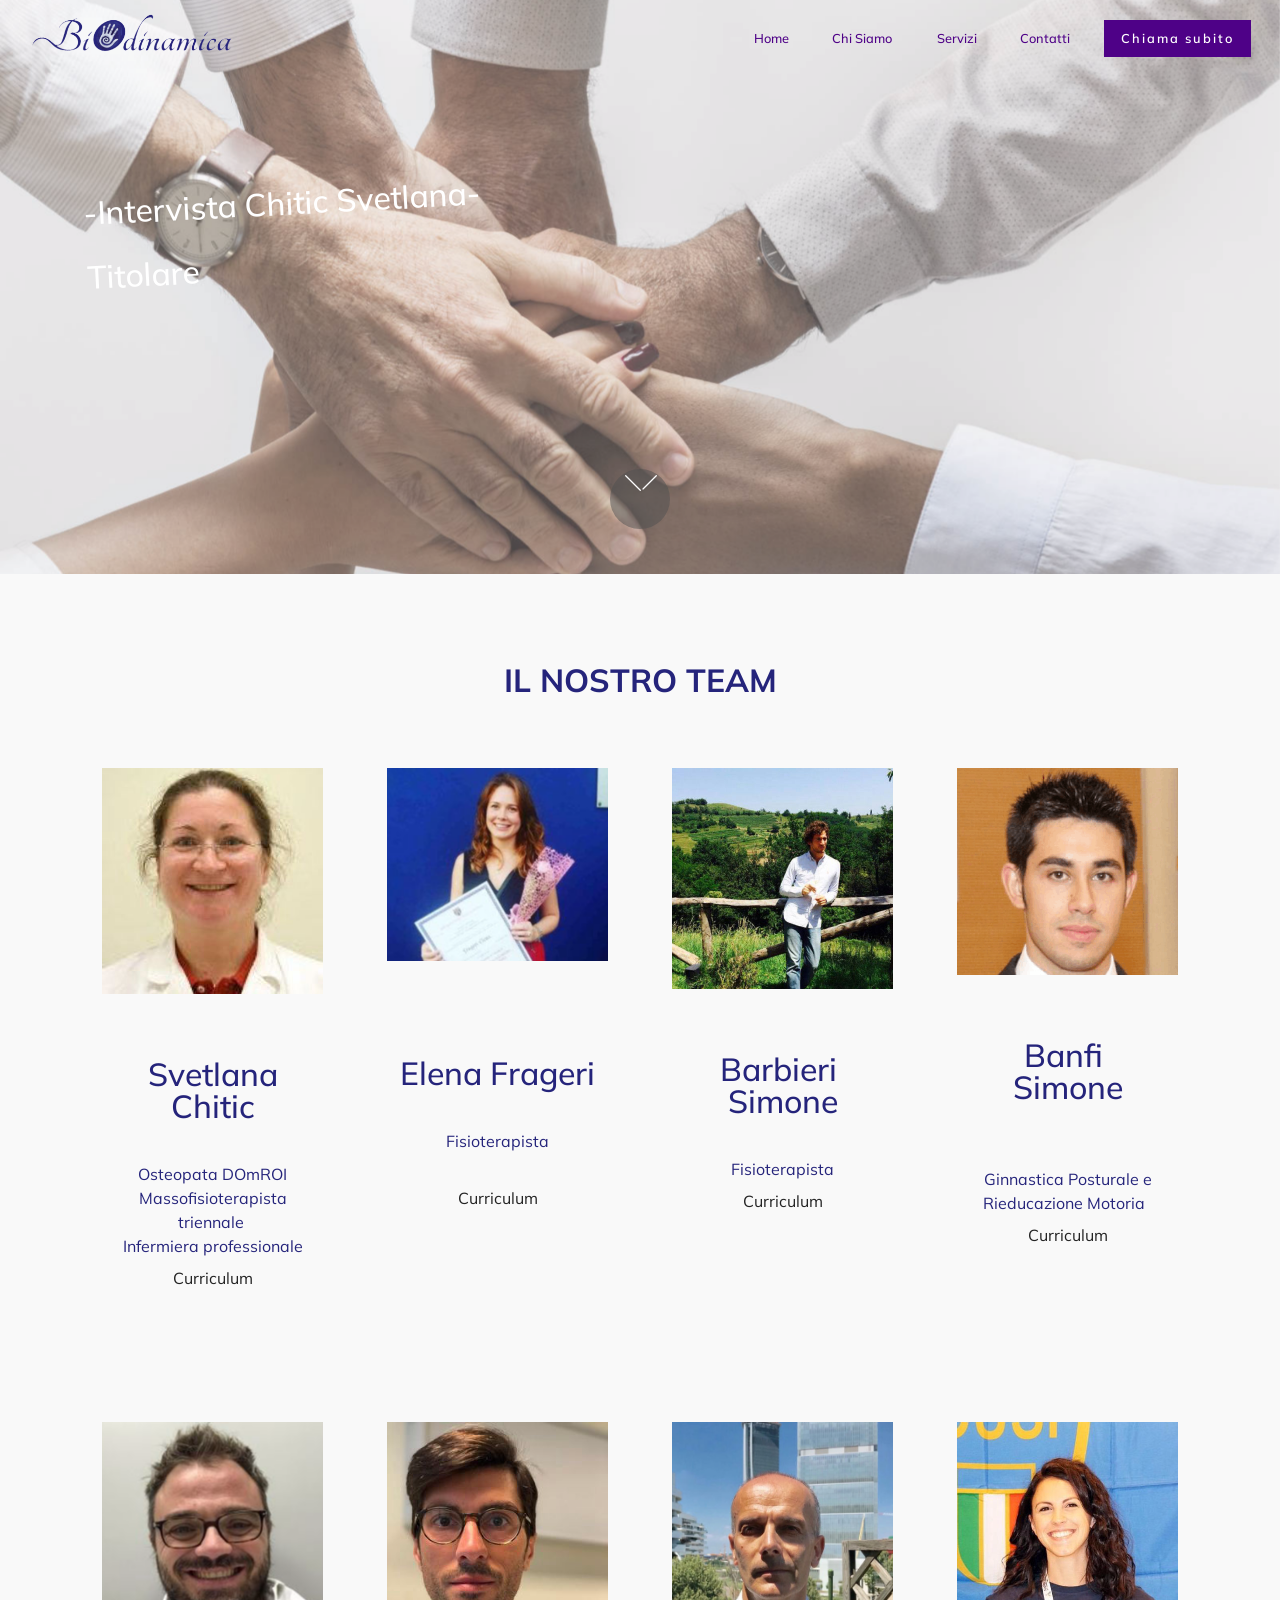
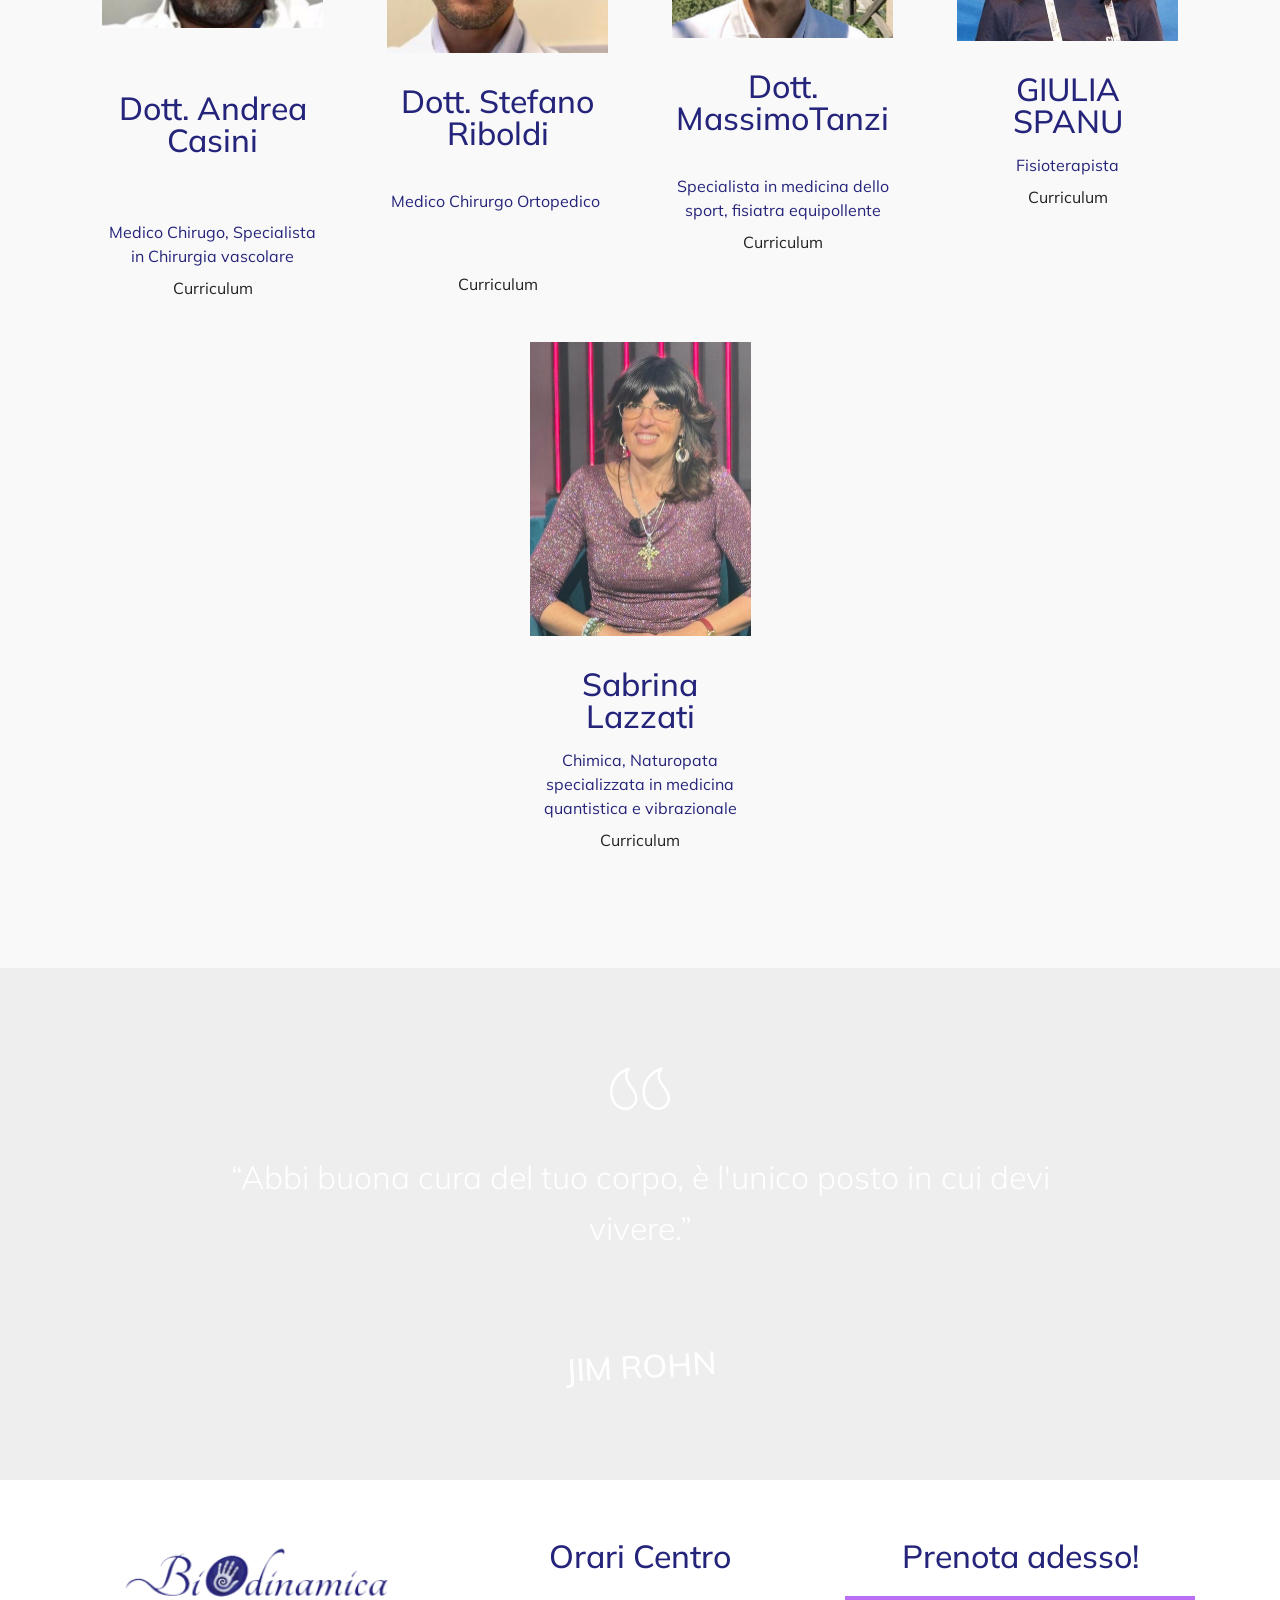
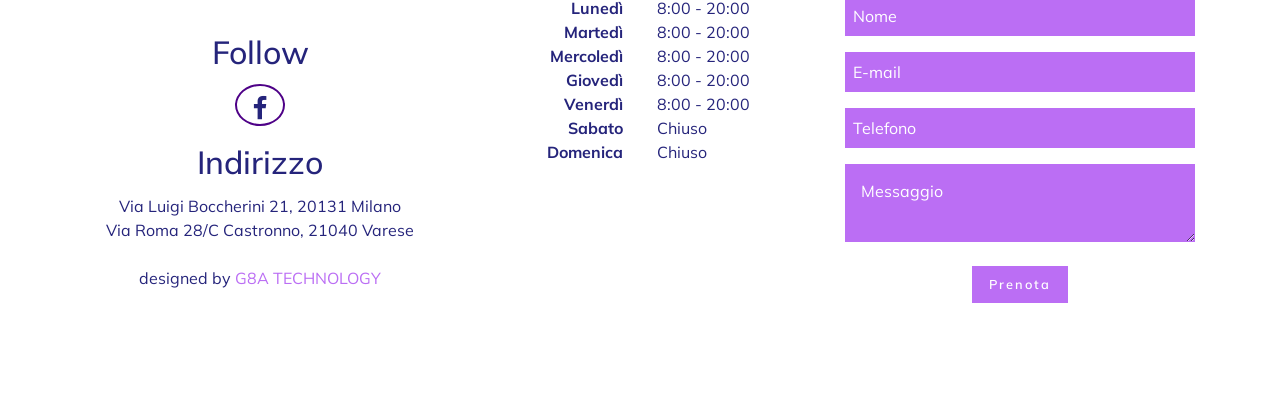
==== commit 1fa6b4f9: "Aggiunta Sabrina Lazzati al team (Chi siamo) Foto, qualifica e curriculum in PDF della nuova collabo" ====
--- a/chisiamo.html
+++ b/chisiamo.html
@@ -27,15 +27,15 @@
 <body>
 
 <!-- Analytics -->
-<!-- Global site tag (gtag.js) - Google Analytics -->
-<script async src="https://www.googletagmanager.com/gtag/js?id=UA-58977007-7">
-</script>
-<script>
-  window.dataLayer = window.dataLayer || [];
-  function gtag(){dataLayer.push(arguments);}
-  gtag('js', new Date());
-
-  gtag('config', 'UA-58977007-7');
+<!-- Global site tag (gtag.js) - Google Analytics -->
+<script async src="https://www.googletagmanager.com/gtag/js?id=UA-58977007-7">
+</script>
+<script>
+  window.dataLayer = window.dataLayer || [];
+  function gtag(){dataLayer.push(arguments);}
+  gtag('js', new Date());
+
+  gtag('config', 'UA-58977007-7');
 </script>
 <!-- /Analytics -->
 
@@ -260,6 +260,24 @@
             </div>
         </div>
     </div>
+
+    <div class="container">
+        <div class="row justify-content-center">
+
+            <div class="card col-12 col-md-6 align-center col-lg-3">
+                <div class="card-img">
+                    <img src="assets/images/sabrina-lazzati-442x589.jpg" alt="Sabrina Lazzati" title="">
+                </div>
+                <div class="card-box">
+                    <h4 class="card-title mbr-fonts-style mbr-semibold display-5"><br>Sabrina Lazzati</h4>
+                    <p class="phone-num mbr-fonts-style display-7"></p>
+                    <p class="e-mail mbr-fonts-style display-7">Chimica, Naturopata<br>specializzata in medicina quantistica e vibrazionale</p>
+
+                    <h3 class="mbr-text mbr-fonts-style mbr-bold specialty display-7"><div><a href="assets/files/CV-Sabrina-Lazzati.pdf" target="_blank">Curriculum</a></div></h3>
+                </div>
+            </div>
+        </div>
+    </div>
 </section>
 
 <section class="cid-qYINgExmEL mbr-parallax-background" id="article1-9">
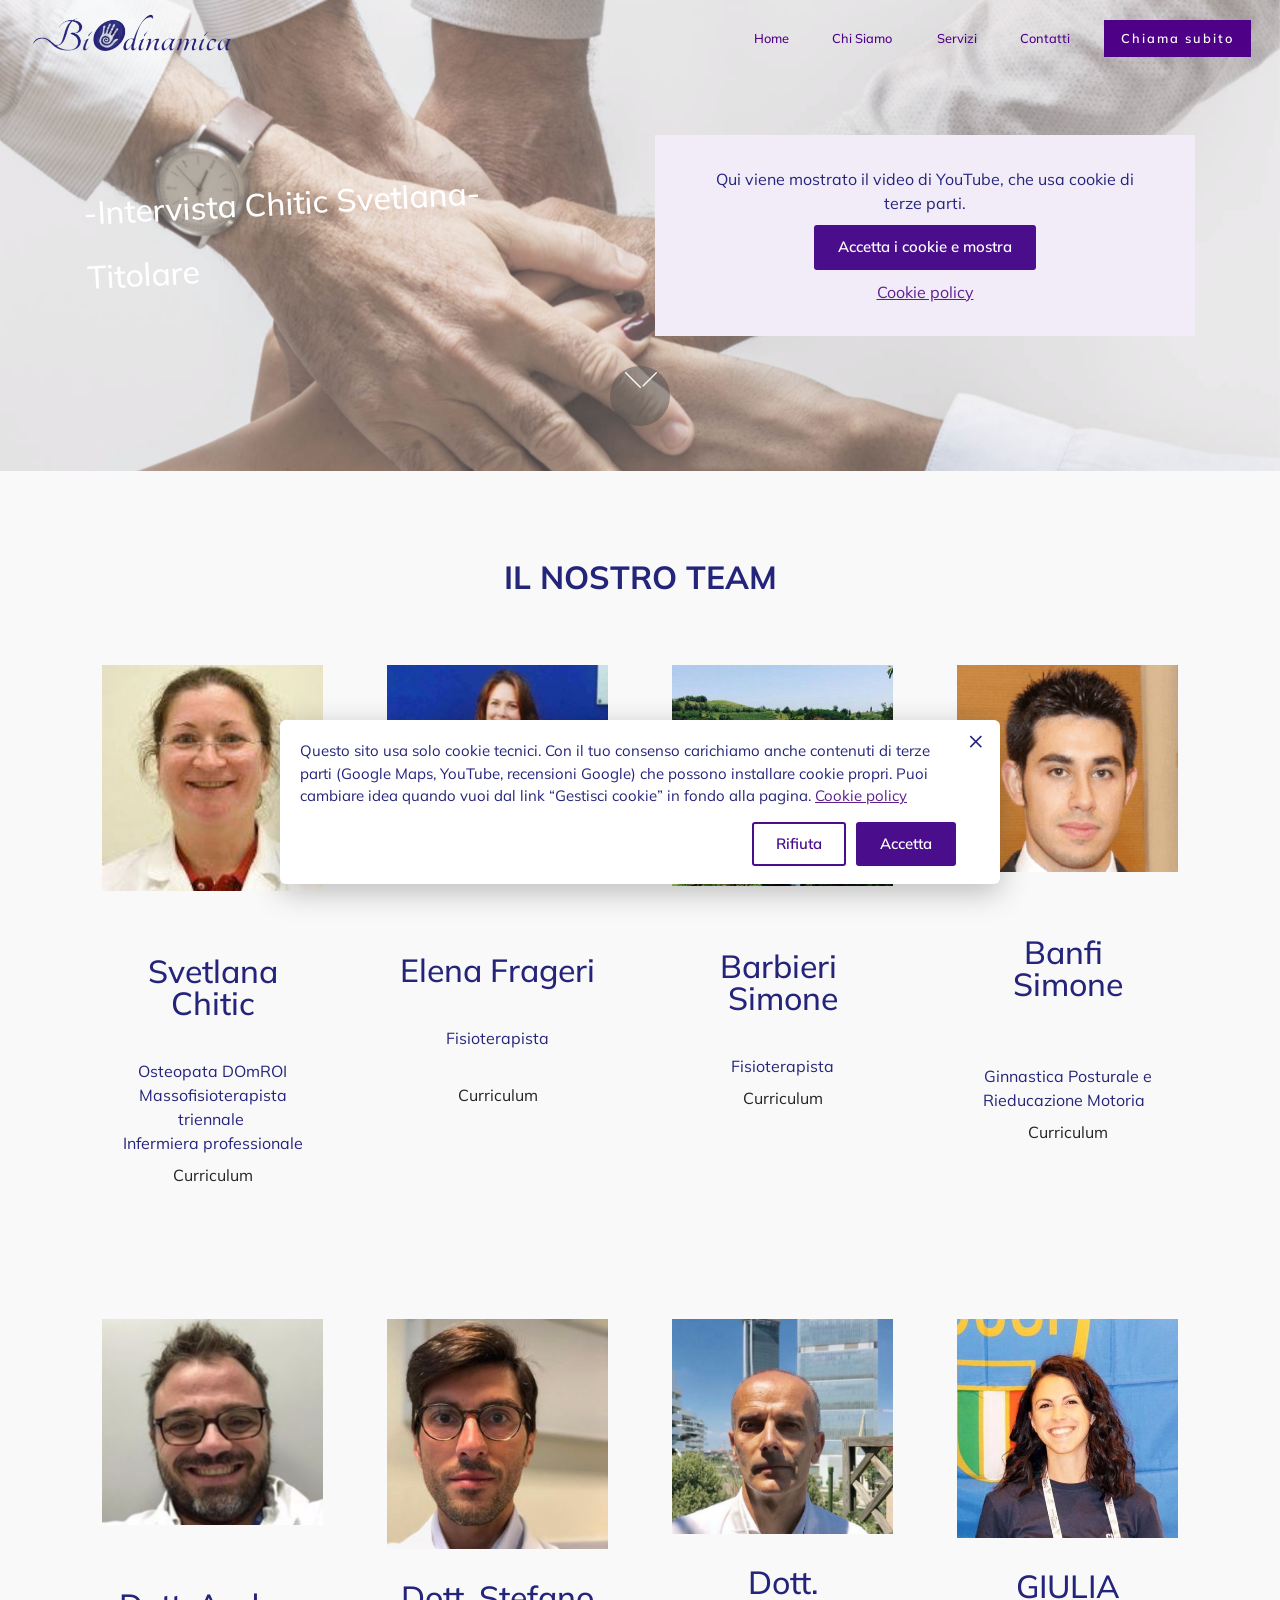
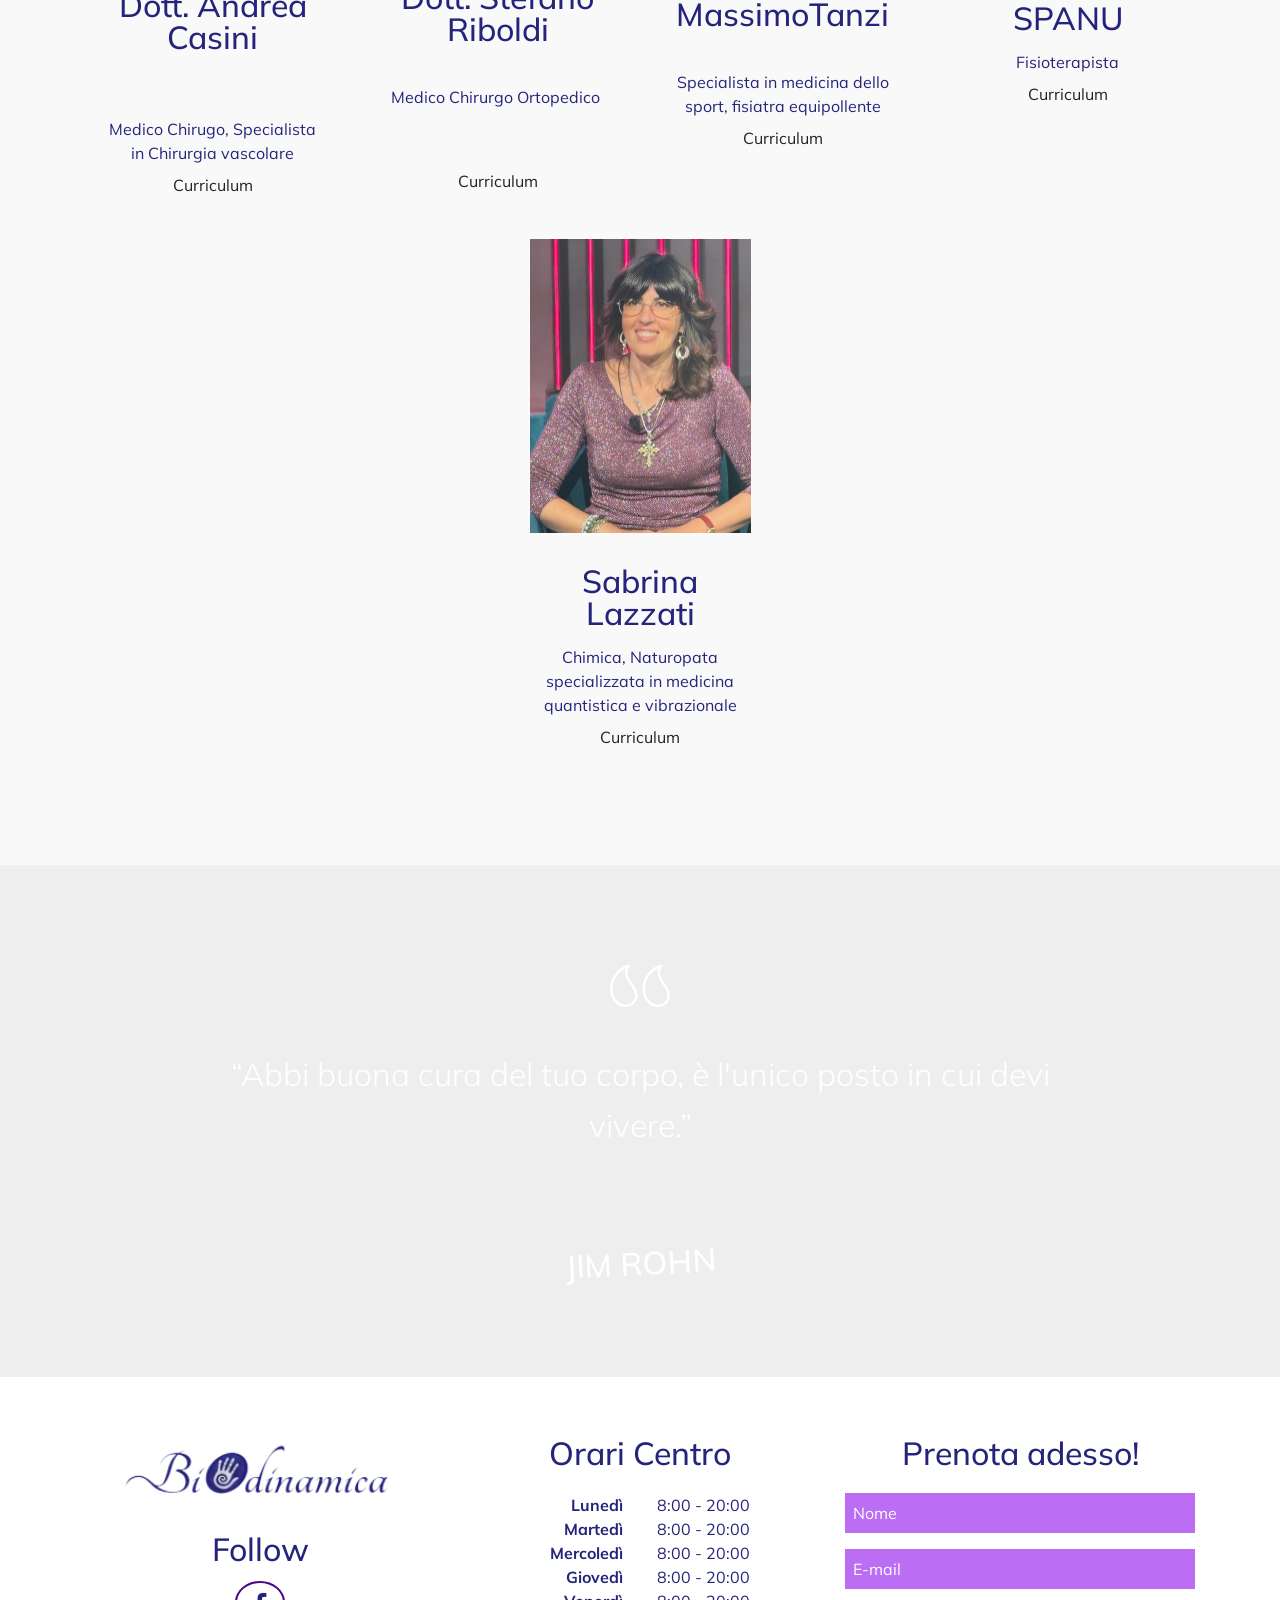
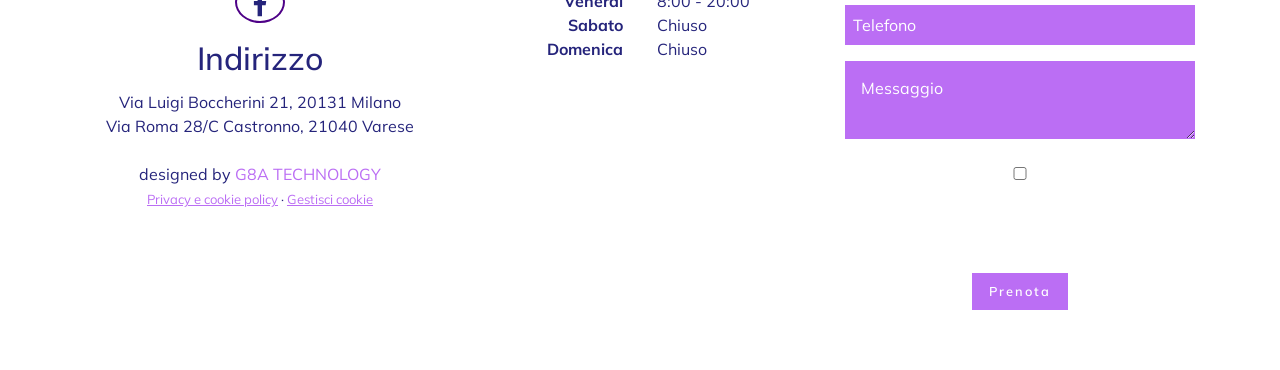
==== commit b4d176fc: "Privacy e cookie policy, consenso cookie e preparazione alla pubblicazione - Nuova pagina privacy.ht" ====
--- a/chisiamo.html
+++ b/chisiamo.html
@@ -1,16 +1,14 @@
 <!DOCTYPE html>
-<html  >
+<html lang="it">
 <head>
-  <!-- Site made with Mobirise Website Builder v4.12.4, https://mobirise.com -->
   <meta charset="UTF-8">
   <meta http-equiv="X-UA-Compatible" content="IE=edge">
-  <meta name="generator" content="Mobirise v4.12.4, mobirise.com">
   <meta name="viewport" content="width=device-width, initial-scale=1, minimum-scale=1">
   <link rel="shortcut icon" href="assets/images/logo-definitivo-biodinamica-464x119.png" type="image/x-icon">
-  <meta name="description" content="">
-  
-  
-  <title>chisiamo</title>
+  <meta name="description" content="Il team di Studio Biodinamica: osteopati, fisioterapisti, medici specialisti e naturopata, a Milano e Castronno (VA).">
+  
+  
+  <title>Chi siamo e il team | Studio Biodinamica</title>
   <link rel="stylesheet" href="assets/web/assets/mobirise-icons/mobirise-icons.css">
   <link rel="stylesheet" href="assets/tether/tether.min.css">
   <link rel="stylesheet" href="assets/bootstrap/css/bootstrap.min.css">
@@ -23,20 +21,13 @@
   
   
   
+  <link rel="canonical" href="https://www.studiobiodinamica.com/chisiamo.html">
+  <link rel="stylesheet" href="assets/sb/fonts.css">
+  <link rel="stylesheet" href="assets/sb/sb.css">
 </head>
 <body>
 
 <!-- Analytics -->
-<!-- Global site tag (gtag.js) - Google Analytics -->
-<script async src="https://www.googletagmanager.com/gtag/js?id=UA-58977007-7">
-</script>
-<script>
-  window.dataLayer = window.dataLayer || [];
-  function gtag(){dataLayer.push(arguments);}
-  gtag('js', new Date());
-
-  gtag('config', 'UA-58977007-7');
-</script>
 <!-- /Analytics -->
 
 
@@ -77,7 +68,7 @@
                         Contatti</a>
                 </li></ul>
             
-            <div class="navbar-buttons mbr-section-btn"><a class="btn btn-md btn-info display-4" href="tel:+39 3386109700">Chiama subito</a></div>
+            <div class="navbar-buttons mbr-section-btn"><a class="btn btn-md btn-info display-4" href="tel:+393386109700">Chiama subito</a></div>
       </div>
     </nav>
 </section>
@@ -96,12 +87,12 @@
                 <h3 class="signature mbr-fonts-style mbr-white display-5">-Intervista Chitic Svetlana-<br><br>Titolare</h3>
             </div>
             <div class="video col-md-6">
-               <div class="mbr-figure"><iframe class="mbr-embedded-video" src="https://www.youtube.com/embed/4KawHWE7zHc?rel=0&amp;amp;showinfo=0&amp;autoplay=0&amp;loop=0" width="1280" height="720" frameborder="0" allowfullscreen></iframe></div>      
+               <div class="mbr-figure"><iframe class="mbr-embedded-video" data-consent-src="https://www.youtube-nocookie.com/embed/4KawHWE7zHc?rel=0&amp;showinfo=0&amp;autoplay=0&amp;loop=0" width="1280" height="720" frameborder="0" allowfullscreen></iframe></div>      
             </div>
         </div>
     </div>
     <div class="mbr-arrow hidden-sm-down" aria-hidden="true">
-        <a href="chisiamo.html#next">
+        <a href="#next">
             <i class="mbri-arrow-down mbr-iconfont"></i>
         </a>
     </div>
@@ -333,7 +324,7 @@
                 </div>
                 <div class="address">
                     <h3 class="address-title mbr-fonts-style pb-2 align-center display-5">Indirizzo</h3>
-                    <p class="address-block mbr-fonts-style pb-3 align-center display-7">Via Luigi Boccherini  21, 20131 Milano​<br>Via Roma 28/C Castronno,  21040 Varese<br><br>designed by <a href="https://www.g8a.it/" class="text-secondary">G8A TECHNOLOGY</a></p>
+                    <p class="address-block mbr-fonts-style pb-3 align-center display-7">Via Luigi Boccherini  21, 20131 Milano​<br>Via Roma 28/C Castronno,  21040 Varese<br><br>designed by <a href="https://www.g8a.it/" class="text-secondary">G8A TECHNOLOGY</a><br><span class="sb-legal"><a href="privacy.html" class="text-secondary">Privacy e cookie policy</a> · <a href="#" class="text-secondary sb-manage">Gestisci cookie</a></span></p>
                 </div>
                 
             </div>
@@ -369,7 +360,7 @@
 -------------------
 Studio Biodinamica
 </div>
-                <form class="mbr-form" action="https://mobirise.com/" method="post" data-form-title="My Mobirise Form"><input type="hidden" name="email" data-form-email="true" value="M1m2J1Vgma/K64DSNJi5JTnHnTz5fEEVzd4bEILPbnUvqNh3LDOVkYeRzgEBhaQcnfEnECK78Vz5jeISmR1+lApb0YwXeWLG72NpMMR9Wn5Um1Gsjz74hepDfvYqUSw2.E9AJVKqNgJlw5CUUsQfGuuOL3vDM4N8sNubX/H5CwjOPQKDTNs3hu9l8045e/daSVeKc1QqkYO4w0lQ0DBKYhS0Hsv8CmdL0NY5fbgPLoASxu8kYci0FRHA4FGpufP8J">
+                <form class="mbr-form" action="#" method="post" data-form-title="My Mobirise Form">
                     <div class="input-wrap" data-for="name">
                         <input type="text" class="field display-7" name="name" placeholder="Nome" data-form-field="Name" required="" id="name-footer4-18">
                     </div>
@@ -383,7 +374,7 @@
                         <textarea type="text" class="form-control display-7" name="message" placeholder="Messaggio" rows="2" data-form-field="Message" id="message-footer4-18"></textarea>
                     </div>
                     <div class="btn-row align-center">
-                        <span class="input-group-btn"><button href="https://mobirise.com/" type="submit" class="btn btn-form btn-secondary display-4">Prenota</button></span>
+                        <span class="input-group-btn"><button type="submit" class="btn btn-form btn-secondary display-4">Prenota</button></span>
                     </div>
                 </form>
             </div>
@@ -402,8 +393,8 @@
   <script src="assets/touchswipe/jquery.touch-swipe.min.js"></script>
   <script src="assets/parallax/jarallax.min.js"></script>
   <script src="assets/theme/js/script.js"></script>
-  <script src="assets/formoid/formoid.min.js"></script>
-  
-  
+  
+  
+  <script src="assets/sb/sb.js"></script>
 </body>
 </html>
--- a/assets/mobirise/css/mbr-additional.css
+++ b/assets/mobirise/css/mbr-additional.css
@@ -1,4 +1,4 @@
-@import url(https://fonts.googleapis.com/css?family=Muli:200,300,400,500,600,700,800,900,200i,300i,400i,500i,600i,700i,800i,900i&display=swap);
+
 
 
 
--- a/assets/mobirise/css/mbr-additional.css
+++ b/assets/mobirise/css/mbr-additional.css
@@ -1,4 +1,4 @@
-@import url(https://fonts.googleapis.com/css?family=Muli:200,300,400,500,600,700,800,900,200i,300i,400i,500i,600i,700i,800i,900i&display=swap);
+
 
 
 
--- a/assets/sb/fonts.css
+++ b/assets/sb/fonts.css
@@ -0,0 +1,4 @@
+@font-face{font-family:'Muli';font-style:italic;font-weight:200 900;font-display:swap;src:url(fonts/mulish-italic-latin-ext.woff2) format('woff2');unicode-range:U+0100-02BA, U+02BD-02C5, U+02C7-02CC, U+02CE-02D7, U+02DD-02FF, U+0304, U+0308, U+0329, U+1D00-1DBF, U+1E00-1E9F, U+1EF2-1EFF, U+2020, U+20A0-20AB, U+20AD-20C4, U+2113, U+2C60-2C7F, U+A720-A7FF;}
+@font-face{font-family:'Muli';font-style:italic;font-weight:200 900;font-display:swap;src:url(fonts/mulish-italic-latin.woff2) format('woff2');unicode-range:U+0000-00FF, U+0131, U+0152-0153, U+02BB-02BC, U+02C6, U+02DA, U+02DC, U+0304, U+0308, U+0329, U+2000-206F, U+20AC, U+2122, U+2191, U+2193, U+2212, U+2215, U+FEFF, U+FFFD;}
+@font-face{font-family:'Muli';font-style:normal;font-weight:200 900;font-display:swap;src:url(fonts/mulish-normal-latin-ext.woff2) format('woff2');unicode-range:U+0100-02BA, U+02BD-02C5, U+02C7-02CC, U+02CE-02D7, U+02DD-02FF, U+0304, U+0308, U+0329, U+1D00-1DBF, U+1E00-1E9F, U+1EF2-1EFF, U+2020, U+20A0-20AB, U+20AD-20C4, U+2113, U+2C60-2C7F, U+A720-A7FF;}
+@font-face{font-family:'Muli';font-style:normal;font-weight:200 900;font-display:swap;src:url(fonts/mulish-normal-latin.woff2) format('woff2');unicode-range:U+0000-00FF, U+0131, U+0152-0153, U+02BB-02BC, U+02C6, U+02DA, U+02DC, U+0304, U+0308, U+0329, U+2000-206F, U+20AC, U+2122, U+2191, U+2193, U+2212, U+2215, U+FEFF, U+FFFD;}
--- a/assets/sb/sb.css
+++ b/assets/sb/sb.css
@@ -0,0 +1,21 @@
+/* Studio Biodinamica — banner cookie, contenuti bloccati, privacy nei form */
+#sb-cookie{position:fixed;left:16px;right:16px;bottom:16px;z-index:100000;max-width:720px;margin:0 auto;background:#fff;color:#25247b;border-radius:6px;box-shadow:0 8px 30px rgba(0,0,0,.25);padding:20px 44px 18px 20px;font-family:'Muli',sans-serif;font-size:15px;line-height:1.5}
+#sb-cookie[hidden]{display:none}
+#sb-cookie p{margin:0 0 14px}
+#sb-cookie a{color:#5e1f8f;text-decoration:underline}
+#sb-cookie .sb-actions{display:flex;gap:10px;flex-wrap:wrap;justify-content:flex-end}
+#sb-cookie .sb-close{position:absolute;top:6px;right:10px;border:0;background:none;font-size:26px;line-height:1;color:#25247b;cursor:pointer}
+.sb-btn{font-family:'Muli',sans-serif;font-size:15px;font-weight:600;border-radius:3px;padding:9px 22px;cursor:pointer;border:2px solid #4a0d8c;background:#4a0d8c;color:#fff}
+.sb-btn.sb-reject{background:#fff;color:#4a0d8c}
+.sb-btn:focus-visible,.sb-close:focus-visible{outline:3px solid #c38be8;outline-offset:2px}
+.sb-blocked{background:#f1ecf7;color:#25247b;padding:32px 20px;text-align:center;font-family:'Muli',sans-serif;min-height:180px;display:flex;flex-direction:column;align-items:center;justify-content:center;gap:10px}
+.sb-blocked p{margin:0;max-width:44ch}
+.sb-blocked a{color:#5e1f8f;text-decoration:underline}
+.sb-privacy{display:block;font-size:13px;line-height:1.4;margin:6px 0 10px;text-align:left;cursor:pointer}
+.sb-privacy input{margin-right:6px;vertical-align:middle}
+.sb-privacy a{text-decoration:underline}
+.mbr-white .sb-privacy,.mbr-white .sb-privacy a{color:#fff}
+.sb-note{font-size:12px;opacity:.85;margin:0 0 10px;text-align:left}
+.sb-alert{display:block!important;white-space:pre-line;background:#e8f6ec;color:#1d5b32;padding:12px;border-radius:4px;margin-bottom:12px}
+.sb-legal{font-size:13px}
+.sb-legal a{text-decoration:underline}
